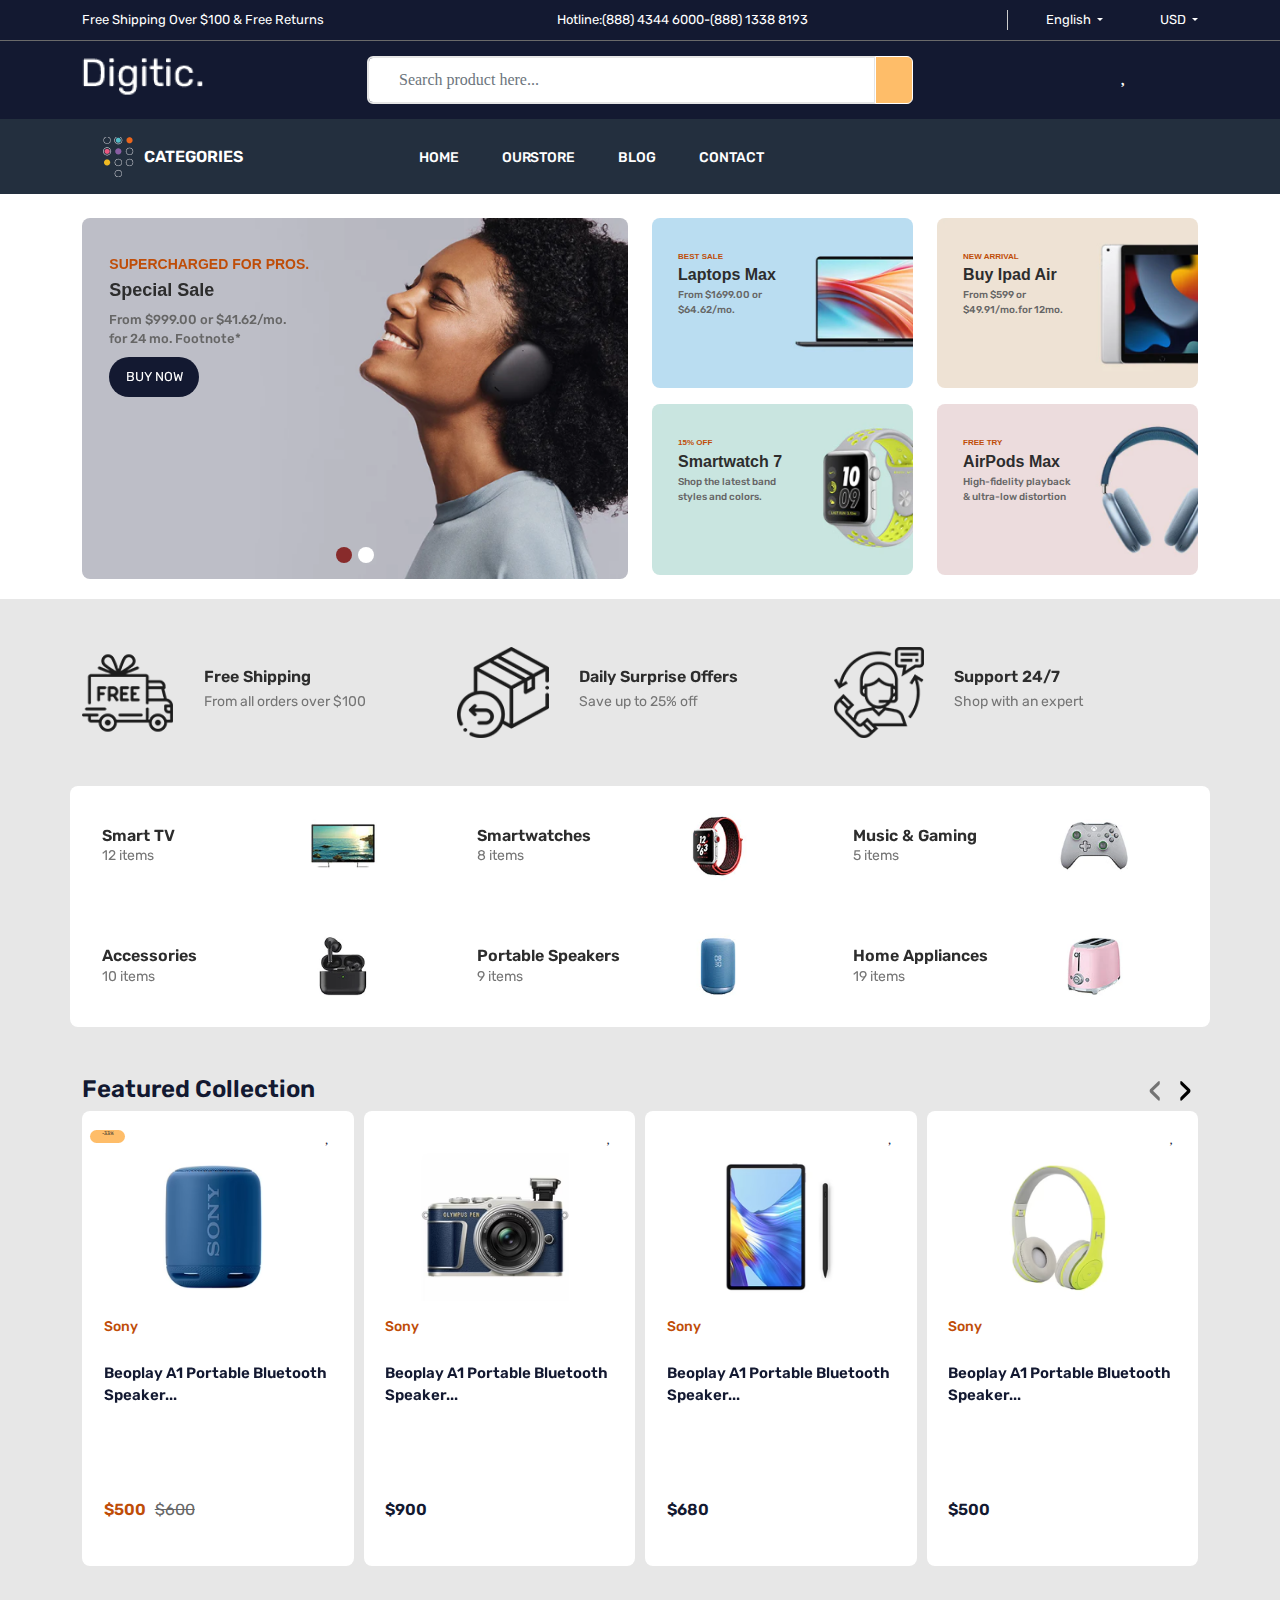
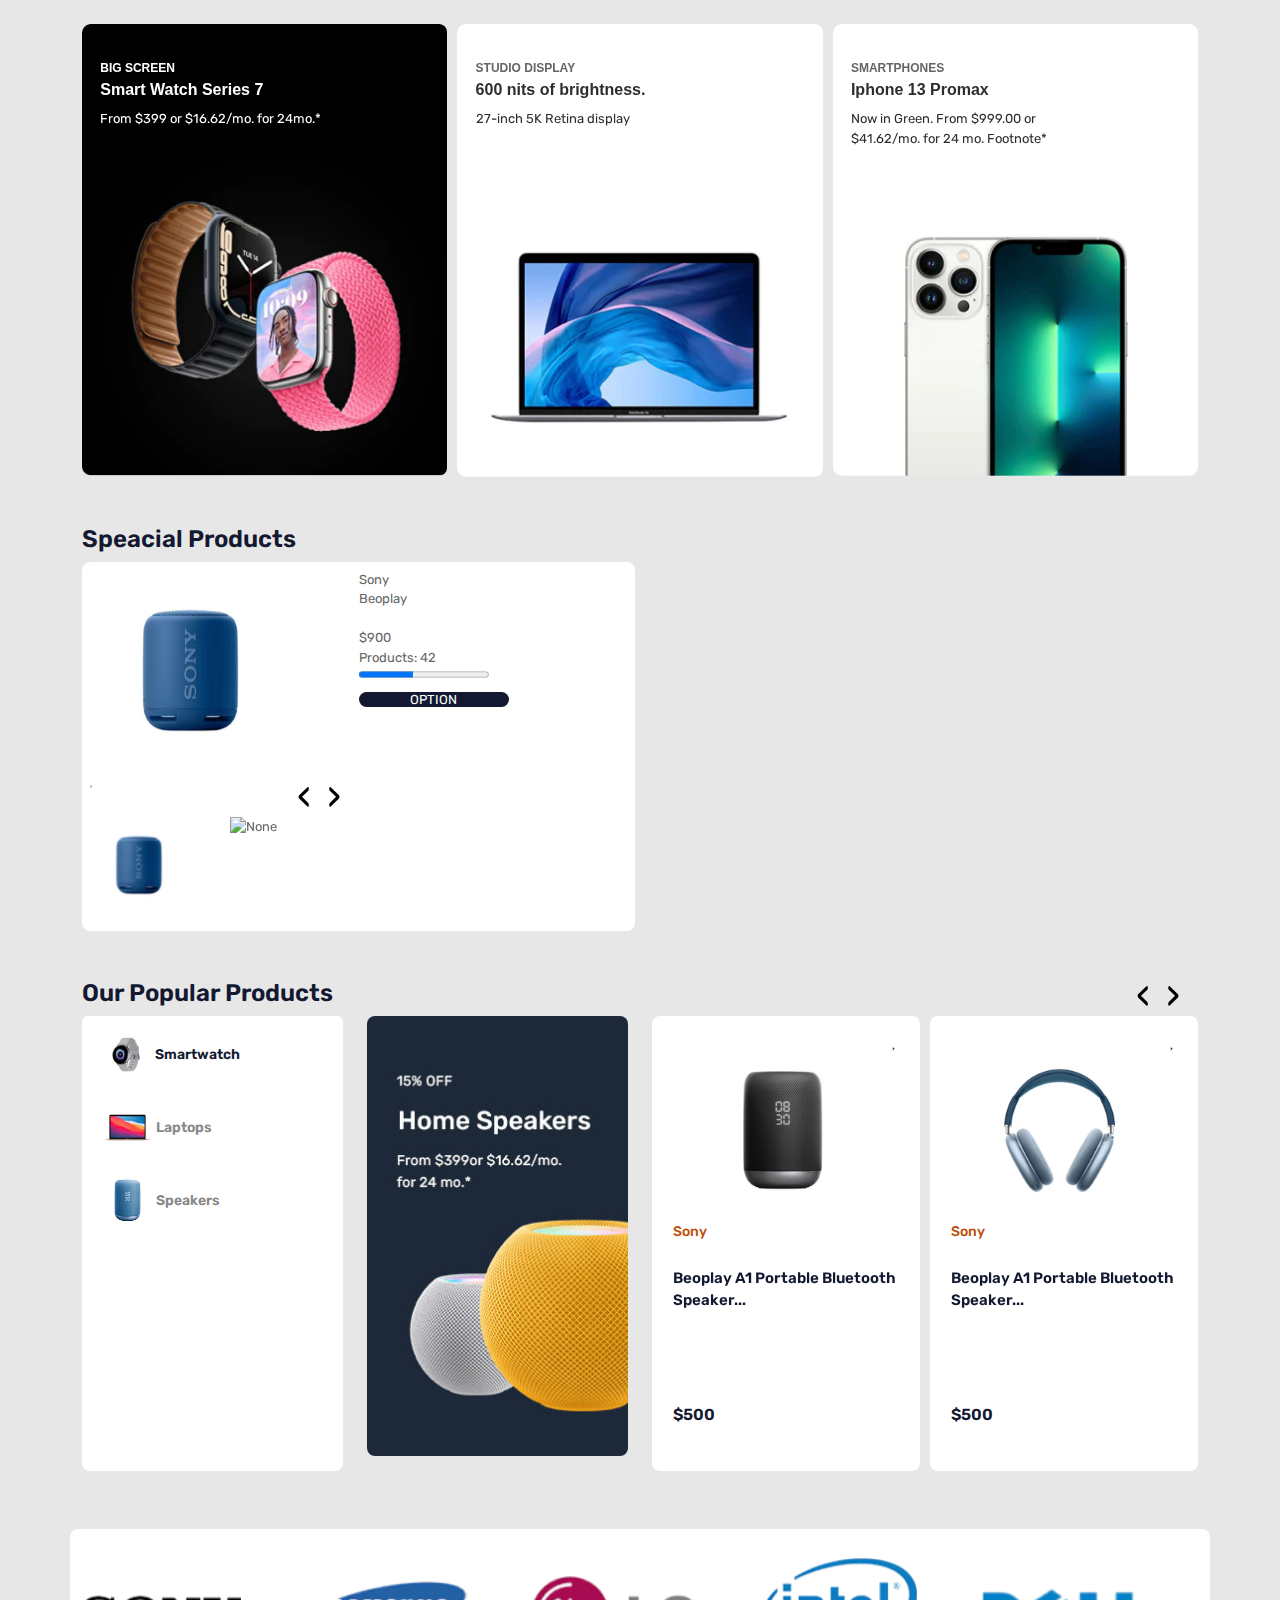
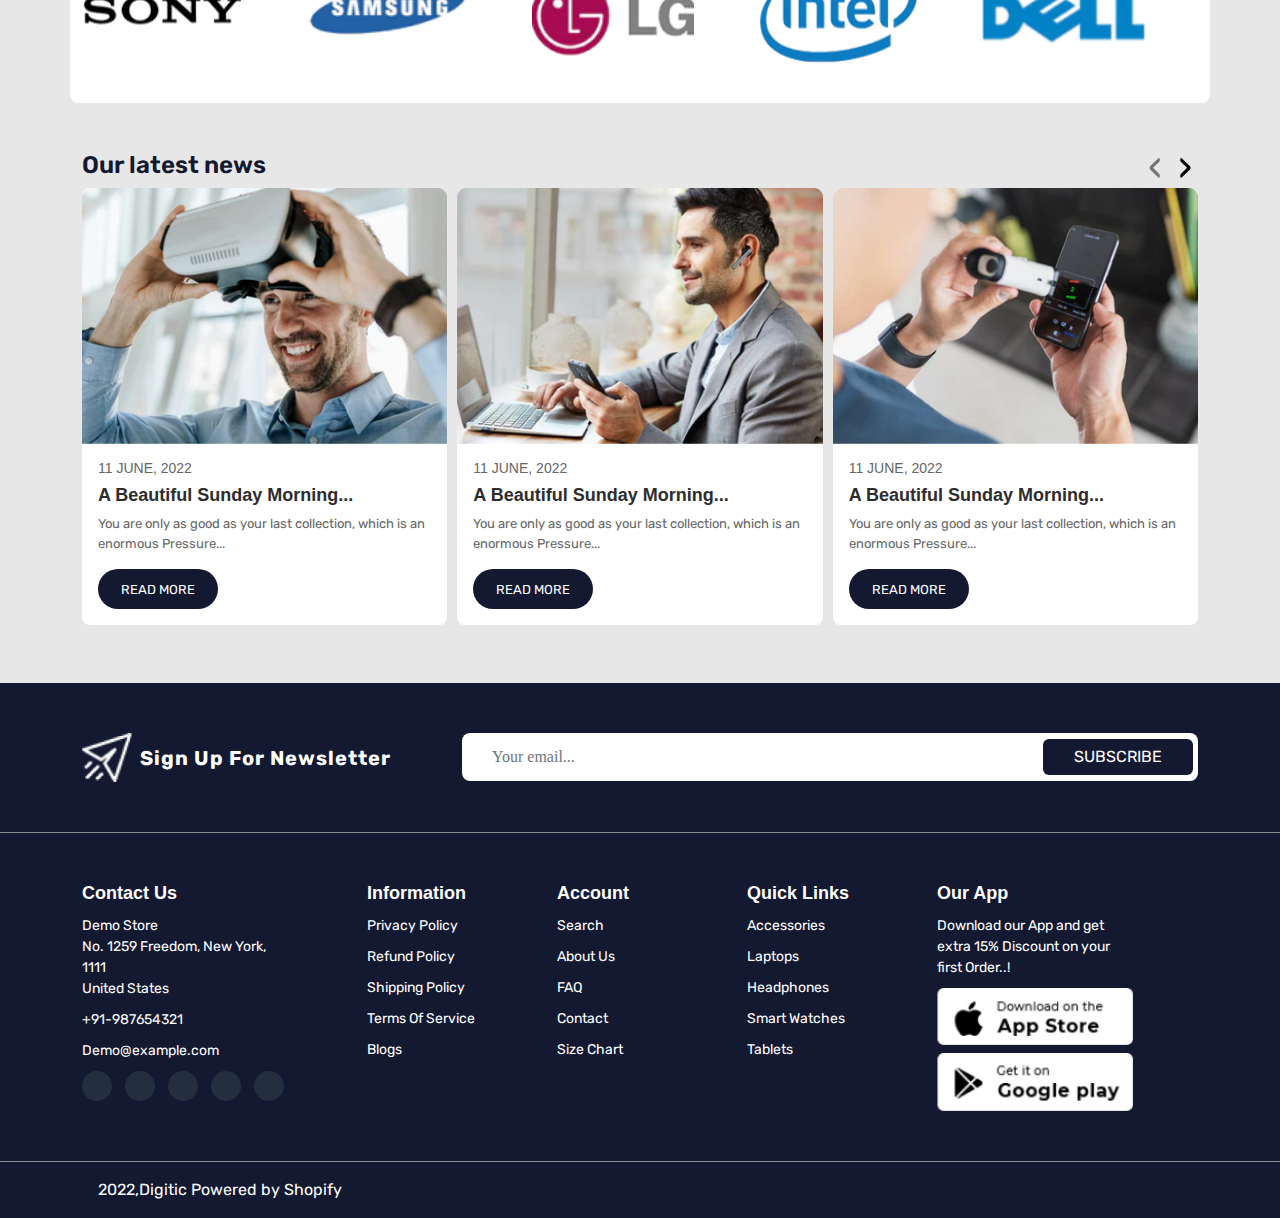
==== index.html @ b7785a8d "special products" ====
<!DOCTYPE html>
<html lang="en">
  <head>
    <meta charset="UTF-8" />
    <meta http-equiv="X-UA-Compatible" content="IE=edge" />
    <meta name="viewport" content="width=device-width, initial-scale=1.0" />
    <link rel="stylesheet" href="./css/bootstrap.min.css" />
    <link rel="stylesheet" href="./css/all.min.css" />
    <link rel="stylesheet" href="./css/style.css" />
    <link rel="stylesheet" href="./css/main.css" />
    <link rel="stylesheet" href="./css/owl.carousel.min.css" />
    <link rel="stylesheet" href="./css/owl.theme.default.min.css" />
    <link rel="stylesheet" type="text/css" href="./slick/slick.css"/>
    <link rel="stylesheet" type="text/css" href="./slick/slick-theme.css"/>
    <link rel="shortcut icon" href="./image/favicon.webp" type="image/x-icon">
    <title>Digitic</title>
  </head>
  <body style="overflow: scroll">
    <header>
      <!-- Top bar -->
      <div class="bg-top">
        <div class="container">
          <div class="row">
            <div class="col-xl-5 col-lg-5 text-top-left">
              Free Shipping Over $100 & Free Returns
            </div>
            <div class="col-xl-5 col-lg-5 col-md-12 col-sm-12 col-12">
              <div class="text-top-right">
                Hotline:(888) 4344 6000-(888) 1338 8193
              </div>
            </div>
        
            <div class="col-xl-1 col-lg-1 text-end">
              <div class="dropdown">
                <p
                  class="dropdown-toggle text-white"
                  type="button"
                  data-bs-toggle="dropdown"
                  aria-expanded="false"
                >
                  <span>English</span>
                </p>
                <ul class="dropdown-menu">
                  <li class="dropdown-item">English</li>
                  <li class="dropdown-item">Russian</li>
                  <li class="dropdown-item">French</li>
                  <li class="dropdown-item">Japanese</li>
                  <li class="dropdown-item">Chinese</li>
                </ul>
              </div>
            </div>
            <div class="col-xl-1 col-lg-1 text-end">
              <div class="dropdown">
                <p
                  class="dropdown-toggle text-white"
                  type="button"
                  data-bs-toggle="dropdown"
                  aria-expanded="false"
                >
                  USD
                </p>
                <ul class="dropdown-menu">
                  <li class="dropdown-item">USD</li>
                  <li class="dropdown-item">Rup</li>
                  <li class="dropdown-item">Euro</li>
                  <li class="dropdown-item">Yen</li>
                  <li class="dropdown-item">CNY</li>
                </ul>
              </div>
            </div>
          </div>
        </div>
      </div>
      <!-- Search and logo -->
      <div class="search-bar">
        <div class="container">
          <div class="row">
            <div class="col-xl-3 col-lg-3 col-6">
              <a href="./index.html">
                <img src="./image/logo.png" alt="None" class="logo" />
              </a>
            </div>
            <div class="col-xl-6 col-lg-6 search-section">
              <div class="input-group">
                <input
                  type="search"
                  id="form1"
                  class="form-control rounded-start"
                  placeholder="Search product here..."
                />
                <button type="button" class="btn btn-search rounded-end">
                  <i class="fas fa-search"></i>
                </button>
              </div>
            </div>
            <div class="col-xl-3 col-lg-3 col-6">
              <div class="search-bar-icon">
                <i class="far fa-heart"></i>
                <i class="far fa-user"></i>
                <i class="fas fa-shopping-cart"> </i>
              </div>
            </div>
          </div>
        </div>
      </div>
      <!-- Navbar -->
      <div class="header-bottom">
        <div class="container">
          <div class="row">
            <div class="col-xl-3 col-lg-3 col-md-3 col-2 text-start">
              <div id="mega-menu">
                <div class="btn-mega">
                  <img
                    src="./image/category.png"
                    alt="None"
                    style="margin-right: 5px"
                  />
                  CATEGORIES <i class="fas fa-angle-down mx-2"></i>
                </div>
                <ul class="menu">
                  <li>
                    <a href="#" title="">
                      <span class="menu-img">
                        <img src="#" alt="" />
                      </span>
                      <span class="menu-title"> Home </span>
                    </a>
                  </li>
                  <li class="category-mobile-tablet">
                    <a href="#" title="">
                      <span class="menu-img">
                        <img src="#" alt="" />
                      </span>
                      <span class="menu-title"> Our store </span>
                    </a>
                  </li>
                  <li class="category-mobile-tablet">
                    <a href="#" title="">
                      <span class="menu-img">
                        <img src="#" alt="" />
                      </span>
                      <span class="menu-title"> Blog </span>
                    </a>
                  </li>
                  <li class="category-mobile-tablet">
                    <a href="#" title="">
                      <span class="menu-img">
                        <img src="#" alt="" />
                      </span>
                      <span class="menu-title"> Contact </span>
                    </a>
                  </li>
                  <li>
                    <a href="#" title="" class="dropdown">
                      <span class="menu-img">
                        <img src="#" alt="" />
                      </span>
                      <span class="menu-title"> Cameras & Videos </span>
                    </a>
                    <div class="drop-menu">
                      <div class="one-third">
                        <div class="cat-title">Laptop And Computer</div>
                        <ul>
                          <li>
                            <a href="#" title=""
                              >Networking & Internet Devices</a
                            >
                          </li>
                          <li>
                            <a href="#" title=""
                              >Laptops, Desktops & Monitors</a
                            >
                          </li>
                          <li>
                            <a href="#" title="">Hard Drives & Memory Cards</a>
                          </li>
                          <li>
                            <a href="#" title="">Printers & Ink</a>
                          </li>
                          <li>
                            <a href="#" title=""
                              >Networking & Internet Devices</a
                            >
                          </li>
                          <li>
                            <a href="#" title="">Computer Accessories</a>
                          </li>
                          <li>
                            <a href="#" title="">Software</a>
                          </li>
                        </ul>
                        <div class="show">
                          <a href="#" title="">Shop All</a>
                        </div>
                      </div>
                      <div class="one-third">
                        <div class="cat-title">Audio & Video</div>
                        <ul>
                          <li>
                            <a href="#" title="">Headphones & Speakers</a>
                          </li>
                          <li>
                            <a href="#" title="">Home Entertainment Systems</a>
                          </li>
                          <li>
                            <a href="#" title="">MP3 & Media Players</a>
                          </li>
                        </ul>
                        <div class="show">
                          <a href="#" title="">Shop All</a>
                        </div>
                      </div>
                      <div class="one-third">
                        <ul class="banner">
                          <li>
                            <div class="banner-text">
                              <div class="banner-title">Headphones</div>
                              <div class="more-link">
                                <a href="#" title=""
                                  >BUY NOW <img src="#" alt=""
                                /></a>
                              </div>
                            </div>
                            <div class="banner-img">
                              <img src="#" alt="" />
                            </div>
                            <div class="clearfix"></div>
                          </li>
                          <li>
                            <div class="banner-text">
                              <div class="banner-title">TV & Audio</div>
                              <div class="more-link">
                                <a href="#" title=""
                                  >BUY NOW <img src="#" alt=""
                                /></a>
                              </div>
                            </div>
                            <div class="banner-img">
                              <img src="#" alt="" />
                            </div>
                            <div class="clearfix"></div>
                          </li>
                          <li>
                            <div class="banner-text">
                              <div class="banner-title">Computers</div>
                              <div class="more-link">
                                <a href="#" title=""
                                  >BUY NOW <img src="#" alt=""
                                /></a>
                              </div>
                            </div>
                            <div class="banner-img">
                              <img src="#" alt="" />
                            </div>
                            <div class="clearfix"></div>
                          </li>
                        </ul>
                      </div>
                    </div>
                  </li>
                  <li>
                    <a href="#" title="" class="dropdown">
                      <span class="menu-img">
                        <img src="#" alt="" />
                      </span>
                      <span class="menu-title">Computers & Laptops </span>
                    </a>
                    <div class="drop-menu">
                      <div class="one-third">
                        <div class="cat-title">Home Devices</div>
                        <ul>
                          <li>
                            <a href="#" title="">Internet Devices</a>
                          </li>
                          <li>
                            <a href="#" title="">Desktops & Monitors</a>
                          </li>
                          <li>
                            <a href="#" title="">Hard Drives & Memory Cards</a>
                          </li>
                          <li>
                            <a href="#" title="">Networking</a>
                          </li>
                          <li>
                            <a href="#" title="">Software</a>
                          </li>
                        </ul>
                        <div class="show">
                          <a href="#" title="">Shop All</a>
                        </div>
                      </div>
                      <div class="one-third">
                        <div class="cat-title">Audio</div>
                        <ul>
                          <li>
                            <a href="#" title="">Home Entertainment Systems</a>
                          </li>
                          <li>
                            <a href="#" title="">MP3 & Media Players</a>
                          </li>
                          <li>
                            <a href="#" title="">Software</a>
                          </li>
                        </ul>
                        <div class="show">
                          <a href="#" title="">Shop All</a>
                        </div>
                      </div>
                      <div class="one-third">
                        <ul class="banner">
                          <li>
                            <div class="banner-text">
                              <div class="banner-title">Headphones</div>
                              <div class="more-link">
                                <a href="#" title=""
                                  >BUY NOW <img src="#" alt=""
                                /></a>
                              </div>
                            </div>
                            <div class="banner-img">
                              <img src="#" alt="" />
                            </div>
                            <div class="clearfix"></div>
                          </li>
                          <li>
                            <div class="banner-text">
                              <div class="banner-title">TV & Audio</div>
                              <div class="more-link">
                                <a href="#" title=""
                                  >BUY NOW <img src="#" alt=""
                                /></a>
                              </div>
                            </div>
                            <div class="banner-img">
                              <img src="#" alt="" />
                            </div>
                            <div class="clearfix"></div>
                          </li>
                          <li>
                            <div class="banner-text">
                              <div class="banner-title">Computers</div>
                              <div class="more-link">
                                <a href="#" title=""
                                  >BUY NOW <img src="#" alt=""
                                /></a>
                              </div>
                            </div>
                            <div class="banner-img">
                              <img src="#" alt="" />
                            </div>
                            <div class="clearfix"></div>
                          </li>
                        </ul>
                      </div>
                    </div>
                  </li>
                  <li>
                    <a href="#" title="" class="dropdown">
                      <span class="menu-img">
                        <img src="#" alt="" />
                      </span>
                      <span class="menu-title"> Home Appliances </span>
                    </a>
                    <div class="drop-menu">
                      <div class="one-third">
                        <div class="cat-title">Games & Toys</div>
                        <ul>
                          <li>
                            <a href="#" title="">Internet Devices</a>
                          </li>
                          <li>
                            <a href="#" title="">Desktops & Monitors</a>
                          </li>
                          <li>
                            <a href="#" title="">Hard Drives & Memory Cards</a>
                          </li>
                          <li>
                            <a href="#" title="">Networking</a>
                          </li>
                          <li>
                            <a href="#" title="">Software</a>
                          </li>
                        </ul>
                        <div class="show">
                          <a href="#" title="">Shop All</a>
                        </div>
                      </div>
                      <div class="one-third">
                        <div class="cat-title">Audio</div>
                        <ul>
                          <li>
                            <a href="#" title="">Home Entertainment Systems</a>
                          </li>
                          <li>
                            <a href="#" title="">MP3 & Media Players</a>
                          </li>
                          <li>
                            <a href="#" title="">Software</a>
                          </li>
                        </ul>
                        <div class="show">
                          <a href="#" title="">Shop All</a>
                        </div>
                      </div>
                      <div class="one-third">
                        <ul class="banner">
                          <li>
                            <div class="banner-text">
                              <div class="banner-title">Headphones</div>
                              <div class="more-link">
                                <a href="#" title=""
                                  >BUY NOW <img src="#" alt=""
                                /></a>
                              </div>
                            </div>
                            <div class="banner-img">
                              <img src="#" alt="" />
                            </div>
                            <div class="clearfix"></div>
                          </li>
                          <li>
                            <div class="banner-text">
                              <div class="banner-title">TV & Audio</div>
                              <div class="more-link">
                                <a href="#" title=""
                                  >BUY NOW <img src="#" alt=""
                                /></a>
                              </div>
                            </div>
                            <div class="banner-img">
                              <img src="#" alt="" />
                            </div>
                            <div class="clearfix"></div>
                          </li>
                          <li>
                            <div class="banner-text">
                              <div class="banner-title">Computers</div>
                              <div class="more-link">
                                <a href="#" title=""
                                  >BUY NOW <img src="#" alt=""
                                /></a>
                              </div>
                            </div>
                            <div class="banner-img">
                              <img src="#" alt="" />
                            </div>
                            <div class="clearfix"></div>
                          </li>
                        </ul>
                      </div>
                    </div>
                  </li>
                  <li>
                    <a href="#" title="">
                      <span class="menu-img">
                        <img src="#" alt="" />
                      </span>
                      <span class="menu-title"> Mobiles and Tablets </span>
                    </a>
                  </li>
                  <li>
                    <a href="#" title="">
                      <span class="menu-img">
                        <img src="#" alt="" />
                      </span>
                      <span class="menu-title"> Smartphones </span>
                    </a>
                  </li>
                  <li>
                    <a href="#" title="">
                      <span class="menu-img">
                        <img src="#" alt="" />
                      </span>
                      <span class="menu-title"> Handbag </span>
                    </a>
                  </li>
                  <li>
                    <a href="#" title="">
                      <span class="menu-img">
                        <img src="#" alt="" />
                      </span>
                      <span class="menu-title"> Portable Speakers </span>
                    </a>
                  </li>
                  <li>
                    <a href="#" title="">
                      <span class="menu-img">
                        <img src="#" alt="" />
                      </span>
                      <span class="menu-title"> Music & Gaming </span>
                    </a>
                  </li>
                </ul>
              </div>
            </div>
            <div class="col-10 search-option justify-content-start">
              <div class="input-group">
                <input
                  type="search"
                  id="form1"
                  class="form-control rounded-start"
                  placeholder="Search product here..."
                />
                <button type="button" class="btn btn-search rounded-end">
                  <i class="fas fa-search"></i>
                </button>
              </div>
            </div>
            <div class="col-xl-9 col-lg-9 col-md-9 col-10 nav-menu">
              <div class="nav-wrap">
                <div id="mainnav" class="mainnav">
                  <ul class="menu">
                    <li class="column-1">
                      <a href="#" title="">HOME</a>
                    </li>
                    <li class="column-1">
                      <a href="#" title="">OUR STORE</a>
                    </li>
                    <li class="column-1">
                      <a href="#" title="">BLOG</a>
                    </li>
                    <li class="column-1">
                      <a href="#" title="">CONTACT</a>
                    </li>
                  </ul>
                </div>
              </div>
              <!-- //mobile menu button -->
              <div class="btn-menu">
                <span></span>
              </div>
            </div>
          </div>
        </div>
      </div>
    </header>

    <main>
      <!-- Banner -->
      <div class="container mt-4 mb-1">
        <div class="row">
          <div class="col-xl-6 col-lg-6 col-md-12 col-sm-12 col-12 mb-3">
            <div class="carousel slide" id="banner" data-bs-ride="carousel">
              <div class="carousel-indicators">
                <button data-bs-slide-to="0" data-bs-target="#banner" class="active"></button>
                <button data-bs-slide-to="1" data-bs-target="#banner"></button>
              </div>
              <div class="carousel-inner">
                <div class="carousel-item active" data-bs-interval="5000">
                  <img
                    src="./image/banner1.png"
                    alt="None"
                    class="rounded-3 w-100"
                  />
                  <div class="carousel-caption">
                    <h6>SUPERCHARGED FOR PROS.</h6>
                    <h4 class="mt-2">Special Sale</h4>
                    <p class="mt-2">
                      From $999.00 or $41.62/mo.<br />for 24 mo. Footnote*
                    </p>
                    <div class="mt-2">
                      <button class="btn-buy-now">BUY NOW</button>
                    </div>
                  </div>
                </div>
                <div class="carousel-item" data-bs-interval="5000">
                  <img
                    src="./image/banner2.png"
                    alt="None"
                    class="rounded-3 w-100"
                  />
                  <div class="carousel-caption">
                    <h6>SUPERCHARGED FOR PROS.</h6>
                    <h4 class="mt-2">iPadS13+Pro.</h4>
                    <p class="mt-2">
                      From $999.00 or $41.62/mo.<br />for 24 mo. Footnote*
                    </p>
                    <div class="mt-2">
                      <button class="btn-buy-now">BUY NOW</button>
                    </div>
                  </div>
                </div>
              </div>
            </div>
          </div>

          <div class="col-xl-6 col-lg-6">
            <div class="row">
              <div class="col-xl-6 col-lg-6 col-md-6 col-sm-6 col-6">
                <div class="x-banner">
                  <img
                    src="./image/catbanner-01.png"
                    alt="None"
                    class="rounded-3 w-100"
                  />
                  <div class="x-banner-caption">
                    <h6>BEST SALE</h6>
                    <h4 class="mt-1">Laptops Max</h4>
                    <p class="mt-1">From $1699.00 or<br />$64.62/mo.</p>
                  </div>
                </div>
              </div>
              <div class="col-xl-6 col-lg-6 col-md-6 col-sm-6 col-6">
                <div class="x-banner">
                  <img
                    src="./image/catbanner-03.png"
                    alt="None"
                    class="rounded-3 w-100"
                  />
                  <div class="x-banner-caption">
                    <h6>NEW ARRIVAL</h6>
                    <h4 class="mt-1">Buy Ipad Air</h4>
                    <p class="mt-1">From $599 or<br />$49.91/mo.for 12mo.</p>
                  </div>
                </div>
              </div>
            </div>
            <div class="row mt-3">
              <div class="col-xl-6 col-lg-6 col-md-6 col-sm-6 col-6">
                <div class="x-banner">
                  <img
                    src="./image/catbanner-02.png"
                    alt="None"
                    class="rounded-3 w-100"
                  />
                  <div class="x-banner-caption">
                    <h6>15% OFF</h6>
                    <h4 class="mt-1">Smartwatch 7</h4>
                    <p class="mt-1">
                      Shop the latest band<br />styles and colors.
                    </p>
                  </div>
                </div>
              </div>
              <div class="col-xl-6 col-lg-6 col-md-6 col-sm-6 col-6">
                <div class="x-banner">
                  <img
                    src="./image/catbanner-04.png"
                    alt="None"
                    class="rounded-3 w-100"
                  />
                  <div class="x-banner-caption">
                    <h6>FREE TRY</h6>
                    <h4 class="mt-1">AirPods Max</h4>
                    <p class="mt-1">
                      High-fidelity playback <br />& ultra-low distortion
                    </p>
                  </div>
                </div>
              </div>
            </div>
          </div>
        </div>
      </div>

      <div style="background-color:#e7e7e7;" class="py-5">
        <!-- Offer service -->
        <div class="container mb-5">
          <div class="row">
              <div class="owl-one owl-carousel owl-theme">
                <div class="item d-flex justify-content-evenly service-item">
                  <div class="col-lg-4 col-md-4 col-sm-4 col-4">
                    <img src="./image/Free-Shipping_small 1.png" alt="None" class="w-75"/>
                  </div>
                  <div class="col-lg-8 col-md-8 col-sm-8 col-8 service-content">
                    <h3>Free shipping</h3>
                    <p>From all orders over $100</p>
                  </div>
                </div>
                <div class="item d-flex justify-content-evenly service-item">
                  <div class="col-lg-4 col-md-4 col-sm-4 col-4">
                    <img src="./image/Easy-Return_small 1.png" alt="None" class="w-75"/>
                  </div>
                  <div class="col-lg-8 col-md-8 col-sm-8 col-8 service-content">
                    <h3>Daily Surprise Offers</h3>
                    <p>Save up to 25% off</p>
                  </div>
                </div>
                <div class="item d-flex justify-content-evenly service-item">
                  <div class="col-lg-4 col-md-4 col-sm-4 col-4">
                    <img src="./image/Customer-Support_small 1.png" alt="None" class="w-75"/>
                  </div>
                  <div class="col-lg-8 col-md-8 col-sm-8 col-8 service-content">
                    <h3>Support 24/7</h3>
                    <p>Shop with an expert</p>
                  </div>
                </div>
                <div class="item d-flex justify-content-evenly service-item">
                  <div class="col-lg-4 col-md-4 col-sm-4 col-4">
                    <img src="./image/Free-Shipping_small 1.png" alt="None" class="w-75"/>
                  </div>
                  <div class="col-lg-8 col-md-8 col-sm-8 col-8 service-content">
                    <h3>Affordable Prices</h3>
                    <p>Get Factory direct price</p>
                  </div>
                </div>
                <div class="item d-flex justify-content-evenly service-item">
                  <div class="col-lg-4 col-md-4 col-sm-4 col-4">
                    <img src="./image/Easy-Return_small 1.png" alt="None" class="w-75"/>
                  </div>
                  <div class="col-lg-8 col-md-8 col-sm-8 col-8 service-content">
                    <h3>Secure Payments</h3>
                    <p>100% protected payments</p>
                  </div>
                </div>
              </div>
          </div>
        </div>

        <!-- Categories -->
        <div class="container bg-white rounded-3 mb-5">
          <div class="row">
            <div class="owl-two owl-carousel owl-theme">
              <div class="category">
                <div class="col-xl-10 col-lg-10 col-md-10 col-sm-10">
                  <div class="d-flex justify-content-evenly align-content-center align-items-center categories-outline">
                    <div class="col-xl-8 col-lg-8 col-md-8 col-sm-8 col-8 categories-content">
                      <h3>Smart TV</h3>
                      <p>12 items</p>
                    </div>
                    <div class="col-xl-4 col-lg-4 col-md-4 col-sm-4 col-4 categories-img">
                      <img src="./image/tv.png" alt="None" class="w-75"/>
                    </div>
                  </div>

                  <div class="d-flex justify-content-evenly align-content-center align-items-center categories-outline">
                    <div class="col-xl-8 col-lg-8 col-md-8 col-sm-8 col-8 categories-content">
                      <h3>Accessories</h3>
                      <p>10 items</p>
                    </div>
                    <div class="col-xl-4 col-lg-4 col-md-4 col-sm-4 col-4 categories-img">
                      <img src="./image/earphone.png" alt="None" class="w-75"/>
                    </div>
                  </div>
                </div>
              </div>

              <div class="category">
                <div class="col-xl-10 col-lg-10 col-md-10 col-sm-10">
                  <div class="d-flex justify-content-evenly align-content-center align-items-center categories-outline">
                    <div class="col-xl-8 col-lg-8 col-md-8 col-sm-8 col-8 categories-content">
                      <h3>Smartwatches</h3>
                      <p>8 items</p>
                    </div>
                    <div class="col-xl-4 col-lg-4 col-md-4 col-sm-4 col-4 categories-img">
                      <img src="./image/watch.png" alt="None" class="w-75"/>
                    </div>
                  </div>

                  <div class="d-flex justify-content-evenly align-content-center align-items-center categories-outline">
                    <div class="col-xl-8 col-lg-8 col-md-8 col-sm-8 col-8 categories-content">
                      <h3>Portable Speakers</h3>
                      <p>9 items</p>
                    </div>
                    <div class="col-xl-4 col-lg-4 col-md-4 col-sm-4 col-4 categories-img">
                      <img src="./image/speaker.png" alt="None" class="w-75"/>
                    </div>
                  </div>
                </div>
              </div>

              <div class="category">
                <div class="col-xl-10 col-lg-10 col-md-10 col-sm-10">
                  <div class="d-flex justify-content-evenly align-content-center align-items-center categories-outline">
                    <div class="col-xl-8 col-lg-8 col-md-8 col-sm-8 col-8 categories-content">
                      <h3>Music & Gaming</h3>
                      <p>5 items</p>
                    </div>
                    <div class="col-xl-4 col-lg-4 col-md-4 col-sm-4 col-4 categories-img">
                      <img src="./image/game.png" alt="None" class="w-75"/>
                    </div>
                  </div>

                  <div class="d-flex justify-content-evenly align-content-center align-items-center categories-outline">
                    <div class="col-xl-8 col-lg-8 col-md-8 col-sm-8 col-8 categories-content">
                      <h3>Home Appliances</h3>
                      <p>19 items</p>
                    </div>
                    <div class="col-xl-4 col-lg-4 col-md-4 col-sm-4 col-4 categories-img">
                      <img src="./image/toaster.png" alt="None" class="w-75"/>
                    </div>
                  </div>
                </div>
              </div>

              <div class="category">
                <div class="col-xl-10 col-lg-10 col-md-10 col-sm-10">
                  <div class="d-flex justify-content-evenly align-content-center align-items-center categories-outline">
                    <div class="col-xl-8 col-lg-8 col-md-8 col-sm-8 col-8 categories-content">
                      <h3>Laptops</h3>
                      <p>17 items</p>
                    </div>
                    <div class="col-xl-4 col-lg-4 col-md-4 col-sm-4 col-4 categories-img">
                      <img src="./image/macbook.png" alt="None" class="w-75"/>
                    </div>
                  </div>

                  <div class="d-flex justify-content-evenly align-content-center align-items-center categories-outline">
                    <div class="col-xl-8 col-lg-8 col-md-8 col-sm-8 col-8 categories-content">
                      <h3>Mobiles & Tablets</h3>
                      <p>29 items</p>
                    </div>
                    <div class="col-xl-4 col-lg-4 col-md-4 col-sm-4 col-4 categories-img">
                      <img src="./image/watch.png" alt="None" class="w-75"/>
                    </div>
                  </div>
                </div>
              </div>

              <div class="category">
                <div class="col-xl-10 col-lg-10 col-md-10 col-sm-10">
                  <div class="d-flex justify-content-evenly align-content-center align-items-center categories-outline">
                    <div class="col-xl-8 col-lg-8 col-md-8 col-sm-8 col-8 categories-content">
                      <h3>Cameras & Videos</h3>
                      <p>10 items</p>
                    </div>
                    <div class="col-xl-4 col-lg-4 col-md-4 col-sm-4 col-4 categories-img">
                      <img src="./image/speaker.png" alt="None" class="w-75"/>
                    </div>
                  </div>

                  <div class="d-flex justify-content-evenly align-content-center align-items-center categories-outline">
                    <div class="col-xl-8 col-lg-8 col-md-8 col-sm-8 col-8 categories-content">
                      <h3>Headphones</h3>
                      <p>15 items</p>
                    </div>
                    <div class="col-xl-4 col-lg-4 col-md-4 col-sm-4 col-4 categories-img">
                      <img src="./image/sony-headphone.png" alt="None" class="w-75"/>
                    </div>
                  </div>
                </div>
              </div>
            </div>
          </div>
        </div>

        <!-- Feature collection -->
        <div class="container mb-5">
          <h2 class="mb-2 feat-collect">Featured Collection</h2>
          <div class="row">
            <div class="owl-three owl-carousel owl-theme">
              <div class="collection bg-white rounded-3">
                <div class="img-collection">
                  <img src="./image/sony-blue.avif" alt="None" class="w-75 img-1">
                  <img src="./image/sony-white.avif" alt="None" class="w-75 img-2">
                </div>
                <div class="favourite rounded-circle">
                  <i class="far fa-heart"></i>
                </div>
                <div class="discount">
                  <p>-33%</p>
                </div>
                <p class="brand">Sony</p>
                <p class="device-name">Beoplay A1 Portable Bluetooth Speaker...</p>
                <div class="stars">
                  <i class="fas fa-star"></i>
                  <i class="fas fa-star"></i>
                  <i class="fas fa-star"></i>
                  <i class="fas fa-star"></i>
                  <i class="far fa-star"></i>
                </div>
                <div class="price">
                  <p class="new-price">
                    $500 
                    <span class="old-price">$600</span>
                  </p>
                </div>
                <div class="icon-hover d-flex flex-column">
                  <i class="fas fa-random"></i>
                  <i class="far fa-eye"></i>
                  <i class="fas fa-shopping-bag"></i>
                </div>
              </div>

              <div class="collection bg-white rounded-3">
                <div class="img-collection">
                  <img src="./image/cam1.avif" alt="None" class="w-75 img-1">
                  <img src="./image/cam2.avif" alt="None" class="w-75 img-2">
                </div>
                <div class="favourite">
                  <i class="far fa-heart"></i>
                </div>
                <p class="brand">Sony</p>
                <p class="device-name">Beoplay A1 Portable Bluetooth Speaker...</p>
                <div class="stars">
                  <i class="fas fa-star"></i>
                  <i class="fas fa-star"></i>
                  <i class="fas fa-star"></i>
                  <i class="far fa-star"></i>
                  <i class="far fa-star"></i>
                </div>
                <div class="price">
                  <p>
                    $900 
                  </p>
                </div>
                <div class="icon-hover d-flex flex-column">
                  <i class="fas fa-random"></i>
                  <i class="far fa-eye"></i>
                  <i class="fas fa-shopping-bag"></i>
                </div>
              </div>

              <div class="collection bg-white rounded-3">
                <div class="img-collection">
                  <img src="./image/tab1.avif" alt="None" class="w-75 img-1">
                  <img src="./image/tab2.avif" alt="None" class="w-75 img-2">
                </div>
                <div class="favourite">
                  <i class="far fa-heart"></i>
                </div>
                <p class="brand">Sony</p>
                <p class="device-name">Beoplay A1 Portable Bluetooth Speaker...</p>
                <div class="stars">
                  <i class="fas fa-star"></i>
                  <i class="fas fa-star"></i>
                  <i class="fas fa-star"></i>
                  <i class="fas fa-star"></i>
                  <i class="far fa-star"></i>
                </div>
                <div class="price">
                  <p>
                    $680
                  </p>
                </div>
                <div class="icon-hover d-flex flex-column">
                  <i class="fas fa-random"></i>
                  <i class="far fa-eye"></i>
                  <i class="fas fa-shopping-bag"></i>
                </div>
              </div>

              <div class="collection bg-white rounded-3">
                <div class="img-collection">
                  <img src="./image/head1.avif" alt="None" class="w-75 img-1">
                  <img src="./image/head2.avif" alt="None" class="w-75 img-2">
                </div>
                <div class="favourite">
                  <i class="far fa-heart"></i>
                </div>
                <p class="brand">Sony</p>
                <p class="device-name">Beoplay A1 Portable Bluetooth Speaker...</p>
                <div class="stars">
                  <i class="fas fa-star"></i>
                  <i class="fas fa-star"></i>
                  <i class="fas fa-star"></i>
                  <i class="fas fa-star"></i>
                  <i class="fas fa-star"></i>
                </div>
                <div class="price">
                  <p>
                    $500 
                  </p>
                </div>
                <div class="icon-hover d-flex flex-column">
                  <i class="fas fa-random"></i>
                  <i class="far fa-eye"></i>
                  <i class="fas fa-shopping-bag"></i>
                </div>
              </div>

              <div class="collection bg-white rounded-3">
                <div class="img-collection">
                  <img src="./image/watch1.avif" alt="None" class="w-75 img-1">
                  <img src="./image/watch2.avif" alt="None" class="w-75 img-2">
                </div>
                <div class="favourite">
                  <i class="far fa-heart"></i>
                </div>
                <p class="brand">Sony</p>
                <p class="device-name">Beoplay A1 Portable Bluetooth Speaker...</p>
                <div class="stars">
                  <i class="fas fa-star"></i>
                  <i class="fas fa-star"></i>
                  <i class="fas fa-star"></i>
                  <i class="fas fa-star"></i>
                  <i class="far fa-star"></i>
                </div>
                <div class="price">
                  <p>
                    $400 
                  </p>
                </div>
                <div class="icon-hover d-flex flex-column">
                  <i class="fas fa-random"></i>
                  <i class="far fa-eye"></i>
                  <i class="fas fa-shopping-bag"></i>
                </div>
              </div>

              <div class="collection bg-white rounded-3">
                <div class="img-collection">
                  <img src="./image/air1.avif" alt="None" class="w-75 img-1">
                  <img src="./image/air2.avif" alt="None" class="w-75 img-2">
                </div>
                <div class="favourite">
                  <i class="far fa-heart"></i>
                </div>
                <p class="brand">Sony</p>
                <p class="device-name">Beoplay A1 Portable Bluetooth Speaker...</p>
                <div class="stars">
                  <i class="fas fa-star"></i>
                  <i class="fas fa-star"></i>
                  <i class="fas fa-star"></i>
                  <i class="fas fa-star"></i>
                  <i class="far fa-star"></i>
                </div>
                <div class="price">
                  <p>
                    $500 
                  </p>
                </div>
                <div class="icon-hover d-flex flex-column">
                  <i class="fas fa-random"></i>
                  <i class="far fa-eye"></i>
                  <i class="fas fa-shopping-bag"></i>
                </div>
              </div>

              <div class="collection bg-white rounded-3">
                <div class="img-collection">
                  <img src="./image/speak1.avif" alt="None" class="w-75 img-1">
                  <img src="./image/speak2.avif" alt="None" class="w-75 img-2">
                </div>
                <div class="favourite">
                  <i class="far fa-heart"></i>
                </div>
                <p class="brand">Sony</p>
                <p class="device-name">Beoplay A1 Portable Bluetooth Speaker...</p>
                <div class="stars">
                  <i class="fas fa-star"></i>
                  <i class="fas fa-star"></i>
                  <i class="fas fa-star"></i>
                  <i class="fas fa-star"></i>
                  <i class="far fa-star"></i>
                </div>
                <div class="price">
                  <p>
                    $500
                  </p>
                </div>
                <div class="icon-hover d-flex flex-column">
                  <i class="fas fa-random"></i>
                  <i class="far fa-eye"></i>
                  <i class="fas fa-shopping-bag"></i>
                </div>
              </div>
            </div>
          </div>
        </div>

        <!-- Second banner -->
        <div class="container mb-5">
          <div class="row">
            <div class="owl-four owl-carousel owl-theme">
              <div class="img-sec-banner">
                <img src="./image/subbanner-01.png" alt="None" class="w-100 rounded-3">
                <div class="sec-banner-caption-1">
                  <h6>BIG SCREEN</h6>
                  <h3>Smart Watch Series 7</h3>
                  <p>From $399 or $16.62/mo. for 24mo.*</p>
                </div>
              </div>

              <div class="img-sec-banner">
                <img src="./image/subbanner-02.png" alt="None" class="w-100 rounded-3">
                <div class="sec-banner-caption">
                  <h6>STUDIO DISPLAY</h6>
                  <h3>600 nits of brightness.</h3>
                  <p>27-inch 5K Retina display</p>
                </div>
              </div>

              <div class="img-sec-banner">
                <img src="./image/subbanner-03.png" alt="None" class="w-100 rounded-3">
                <div class="sec-banner-caption">
                  <h6>SMARTPHONES</h6>
                  <h3>Iphone 13 Promax</h3>
                  <p>Now in Green. From $999.00 or <br>$41.62/mo. for 24 mo. Footnote*</p>
                </div>
              </div>

              <div class="img-sec-banner">
                <img src="./image/subbanner-04.png" alt="None" class="w-100 rounded-3">
                <div class="sec-banner-caption">
                  <h6>HOME SPEAKER</h6>
                  <h3>Room-filling sound</h3>
                  <p>From $699 or $116.58/mo. for 12 mo.* </p>
                </div>
              </div>
            </div>
          </div>
        </div>

        <!-- Special Products -->
        <div class="container">
          <h2 class="mb-2 feat-collect">Speacial Products</h2>
          <div class="row">
            <div class="owl-ten owl-carousel owl-theme">
              <div class="special-products">
                <div class="bg-white rounded-3 mb-5 p-2 d-flex">
                  <div class="col-xl-6 col-lg-6 col-md-6 col-sm-6 col-6">
                    <div class="owl-carousel" id="sync1">
                      <div class="item">
                        <img src="./image/sony-blue.avif" alt="None" class="w-75">
                      </div>
                      <div class="item">
                        <img src="./image/sony-white.avif" alt="None" class="w-75">
                      </div>
                      <div class="item">
                        <img src="./image/sony_black-main.avif" alt="None" class="w-75">
                      </div>
                    </div>
                    <div class="sp-favourite rounded-circle">
                      <i class="far fa-heart"></i>
                    </div>
                    <div class="sp-icon-hover d-flex flex-column">
                      <i class="fas fa-random"></i>
                      <i class="far fa-eye"></i>
                    </div>
                    <div class="owl-carousel" id="sync2">
                      <div class="item">
                        <img src="./image/sony-speaker-blue.png" alt="None" class="w-75">
                      </div>
                      <div class="item">
                        <img src="./image/sw.webp" alt="None" class="w-75">
                      </div>
                      <div class="item">
                        <img src="./image/sony-speaker-black.png" alt="None" class="w-75">
                      </div>
                    </div>
                  </div>

                  <div class="col-xl-6 col-lg-6 col-md-6 col-sm-6 col-6">
                    <p class="sp-brand">Sony</p>
                    <p class="sp-device-name">Beoplay</p>
                    <div class="sp-stars">
                      <i class="fas fa-star"></i>
                      <i class="fas fa-star"></i>
                      <i class="fas fa-star"></i>
                      <i class="fas fa-star"></i>
                      <i class="far fa-star"></i>
                    </div>
                    <div class="sp-price">
                      <p>
                        $900 
                      </p>
                    </div>
                    <div class="timer">
                      <ul class="d-flex">
                        <li>
                          <div class="days"></div>
                        </li>
                        <li>
                          <div class="hours"></div>
                        </li>
                        <li>
                          <div class="minutes"></div>
                        </li>
                        <li>
                          <div class="seconds"></div>
                        </li>
                      </ul>
                    </div>
                    <p>Products: 42</p>
                    <progress id="numOfProduct" value="42" max="100"></progress>
                    <button class="btn-sub-foot rounded-pill">OPTION</button>
                  </div>
                </div>

              </div>
            </div>
          </div>
        </div>

        <!-- Our Popular Products -->
        <div class="container mb-5">
          <h2 class="mb-2 feat-collect">Our Popular Products</h2>
          <div class="row">
            <div class="col-xl-3 col-lg-3">
              <div class="pop-pr nav nav-tabs flex-xl-column flex-lg-column text-center rounded-3 border-0 pb-xl-5 pb-lg-5" id="v-tabs-tab" role="tablist">
                <a class="nav-link active text-start d-flex align-items-center p-xl-3" id="v-tabs-home-tab" data-bs-toggle="tab" href="#v-tabs-home" role="tab" aria-controls="v-tabs-home" aria-selected="true">
                  <img src="./image/smart-watch.png" alt="None" class="w-25">
                  <p class="popular-para">Smartwatch</p> 
                </a>
                <a class="nav-link text-start d-flex align-items-center p-xl-3" id="v-tabs-messages-tab" data-bs-toggle="tab" href="#v-tabs-messages" role="tab" aria-controls="v-tabs-messages" aria-selected="false">
                  <img src="./image/macbook.png" alt="None" class="w-25">
                  <p class="popular-para">Laptops</p> 
                </a>
                <a class="nav-link text-start d-flex align-items-center p-xl-3" id="v-tabs-profile-tab" data-bs-toggle="tab" href="#v-tabs-profile" role="tab" aria-controls="v-tabs-profile" aria-selected="false">
                  <img src="./image/speaker.png" alt="None" class="w-25">
                  <p class="popular-para">Speakers</p> 
                </a>
              </div>
            </div>

            <div class="col-xl-9 col-lg-9 col-md-12 col-sm-12 col-12">
              <div class="tab-content" id="v-tabs-tabContent">
                <div class="tab-pane fade show active" id="v-tabs-home" role="tabpanel" aria-labelledby="v-tabs-home-tab">
                  <div class="row d-sm-flex">
                    <div class="col-xl-4 col-lg-4 col-md-4 col-sm-6 col-6">
                      <img src="./image/cat-product-banner.jpg" alt="None" class="img-popular rounded-3">
                    </div>
                    <div class="col-xl-8 col-lg-8 col-md-8 col-sm-6 col-6">
                      <div class="owl-nine owl-carousel owl-theme">
                        <div class="collection bg-white rounded-3">
                          <div class="img-collection">
                            <img src="./image/speak1.avif" alt="None" class="w-75 img-1">
                            <img src="./image/speak2.avif" alt="None" class="w-75 img-2">
                          </div>
                          <div class="favourite">
                            <i class="far fa-heart"></i>
                          </div>
                          <p class="brand">Sony</p>
                          <p class="device-name">Beoplay A1 Portable Bluetooth Speaker...</p>
                          <div class="stars">
                            <i class="fas fa-star"></i>
                            <i class="fas fa-star"></i>
                            <i class="fas fa-star"></i>
                            <i class="fas fa-star"></i>
                            <i class="far fa-star"></i>
                          </div>
                          <div class="price">
                            <p>
                              $500
                            </p>
                          </div>
                          <div class="icon-hover d-flex flex-column">
                            <i class="fas fa-random"></i>
                            <i class="far fa-eye"></i>
                            <i class="fas fa-shopping-bag"></i>
                          </div>
                        </div>
  
                        <div class="collection bg-white rounded-3">
                          <div class="img-collection">
                            <img src="./image/air1.avif" alt="None" class="w-75 img-1">
                            <img src="./image/air2.avif" alt="None" class="w-75 img-2">
                          </div>
                          <div class="favourite">
                            <i class="far fa-heart"></i>
                          </div>
                          <p class="brand">Sony</p>
                          <p class="device-name">Beoplay A1 Portable Bluetooth Speaker...</p>
                          <div class="stars">
                            <i class="fas fa-star"></i>
                            <i class="fas fa-star"></i>
                            <i class="fas fa-star"></i>
                            <i class="fas fa-star"></i>
                            <i class="far fa-star"></i>
                          </div>
                          <div class="price">
                            <p>
                              $500
                            </p>
                          </div>
                          <div class="icon-hover d-flex flex-column">
                            <i class="fas fa-random"></i>
                            <i class="far fa-eye"></i>
                            <i class="fas fa-shopping-bag"></i>
                          </div>
                        </div>
  
                        <div class="collection bg-white rounded-3">
                          <div class="img-collection">
                            <img src="./image/tab1.avif" alt="None" class="w-75 img-1">
                            <img src="./image/tab2.avif" alt="None" class="w-75 img-2">
                          </div>
                          <div class="favourite">
                            <i class="far fa-heart"></i>
                          </div>
                          <p class="brand">Sony</p>
                          <p class="device-name">Beoplay A1 Portable Bluetooth Speaker...</p>
                          <div class="stars">
                            <i class="fas fa-star"></i>
                            <i class="fas fa-star"></i>
                            <i class="fas fa-star"></i>
                            <i class="fas fa-star"></i>
                            <i class="far fa-star"></i>
                          </div>
                          <div class="price">
                            <p>
                              $500
                            </p>
                          </div>
                          <div class="icon-hover d-flex flex-column">
                            <i class="fas fa-random"></i>
                            <i class="far fa-eye"></i>
                            <i class="fas fa-shopping-bag"></i>
                          </div>
                        </div>
  
                        <div class="collection bg-white rounded-3">
                          <div class="img-collection">
                            <img src="./image/cam1.avif" alt="None" class="w-75 img-1">
                            <img src="./image/cam2.avif" alt="None" class="w-75 img-2">
                          </div>
                          <div class="favourite">
                            <i class="far fa-heart"></i>
                          </div>
                          <p class="brand">Sony</p>
                          <p class="device-name">Beoplay A1 Portable Bluetooth Speaker...</p>
                          <div class="stars">
                            <i class="fas fa-star"></i>
                            <i class="fas fa-star"></i>
                            <i class="fas fa-star"></i>
                            <i class="fas fa-star"></i>
                            <i class="far fa-star"></i>
                          </div>
                          <div class="price">
                            <p>
                              $500 
                            </p>
                          </div>
                          <div class="icon-hover d-flex flex-column">
                            <i class="fas fa-random"></i>
                            <i class="far fa-eye"></i>
                            <i class="fas fa-shopping-bag"></i>
                          </div>
                        </div>
                      </div>
                    </div>
                  </div>
                </div>

                <div class="tab-pane fade" id="v-tabs-messages" role="tabpanel" aria-labelledby="v-tabs-messages-tab">
                  <div class="row">
                    <div class="col-xl-4 col-lg-4 col-md-4 col-sm-6 col-6">
                      <img src="./image/cat-product-banner-02.jpg" alt="None" class="img-popular rounded-3">
                    </div>
                    <div class="col-xl-8 col-lg-8 col-md-8 col-sm-6 col-6">
                       <div class="owl-nine owl-carousel owl-theme">
                        <div class="collection bg-white rounded-3">
                          <div class="img-collection">
                            <img src="./image/speak1.avif" alt="None" class="w-75 img-1">
                            <img src="./image/speak2.avif" alt="None" class="w-75 img-2">
                          </div>
                          <div class="favourite">
                            <i class="far fa-heart"></i>
                          </div>
                          <p class="brand">Sony</p>
                          <p class="device-name">Beoplay A1 Portable Bluetooth Speaker...</p>
                          <div class="stars">
                            <i class="fas fa-star"></i>
                            <i class="fas fa-star"></i>
                            <i class="fas fa-star"></i>
                            <i class="fas fa-star"></i>
                            <i class="far fa-star"></i>
                          </div>
                          <div class="price">
                            <p>
                              $500
                            </p>
                          </div>
                          <div class="icon-hover d-flex flex-column">
                            <i class="fas fa-random"></i>
                            <i class="far fa-eye"></i>
                            <i class="fas fa-shopping-bag"></i>
                          </div>
                        </div>
  
                        <div class="collection bg-white rounded-3">
                          <div class="img-collection">
                            <img src="./image/air1.avif" alt="None" class="w-75 img-1">
                            <img src="./image/air2.avif" alt="None" class="w-75 img-2">
                          </div>
                          <div class="favourite">
                            <i class="far fa-heart"></i>
                          </div>
                          <p class="brand">Sony</p>
                          <p class="device-name">Beoplay A1 Portable Bluetooth Speaker...</p>
                          <div class="stars">
                            <i class="fas fa-star"></i>
                            <i class="fas fa-star"></i>
                            <i class="fas fa-star"></i>
                            <i class="fas fa-star"></i>
                            <i class="far fa-star"></i>
                          </div>
                          <div class="price">
                            <p>
                              $500
                            </p>
                          </div>
                          <div class="icon-hover d-flex flex-column">
                            <i class="fas fa-random"></i>
                            <i class="far fa-eye"></i>
                            <i class="fas fa-shopping-bag"></i>
                          </div>
                        </div>
  
                        <div class="collection bg-white rounded-3">
                          <div class="img-collection">
                            <img src="./image/tab1.avif" alt="None" class="w-75 img-1">
                            <img src="./image/tab2.avif" alt="None" class="w-75 img-2">
                          </div>
                          <div class="favourite">
                            <i class="far fa-heart"></i>
                          </div>
                          <p class="brand">Sony</p>
                          <p class="device-name">Beoplay A1 Portable Bluetooth Speaker...</p>
                          <div class="stars">
                            <i class="fas fa-star"></i>
                            <i class="fas fa-star"></i>
                            <i class="fas fa-star"></i>
                            <i class="fas fa-star"></i>
                            <i class="far fa-star"></i>
                          </div>
                          <div class="price">
                            <p>
                              $500
                            </p>
                          </div>
                          <div class="icon-hover d-flex flex-column">
                            <i class="fas fa-random"></i>
                            <i class="far fa-eye"></i>
                            <i class="fas fa-shopping-bag"></i>
                          </div>
                        </div>
  
                        <div class="collection bg-white rounded-3">
                          <div class="img-collection">
                            <img src="./image/cam1.avif" alt="None" class="w-75 img-1">
                            <img src="./image/cam2.avif" alt="None" class="w-75 img-2">
                          </div>
                          <div class="favourite">
                            <i class="far fa-heart"></i>
                          </div>
                          <p class="brand">Sony</p>
                          <p class="device-name">Beoplay A1 Portable Bluetooth Speaker...</p>
                          <div class="stars">
                            <i class="fas fa-star"></i>
                            <i class="fas fa-star"></i>
                            <i class="fas fa-star"></i>
                            <i class="fas fa-star"></i>
                            <i class="far fa-star"></i>
                          </div>
                          <div class="price">
                            <p>
                              $500 
                            </p>
                          </div>
                          <div class="icon-hover d-flex flex-column">
                            <i class="fas fa-random"></i>
                            <i class="far fa-eye"></i>
                            <i class="fas fa-shopping-bag"></i>
                          </div>
                        </div>
                      </div>
                    </div>
                  </div>
                </div>

                <div class="tab-pane fade" id="v-tabs-profile" role="tabpanel" aria-labelledby="v-tabs-profile-tab">
                  <div class="row">
                    <div class="col-xl-4 col-lg-4 col-md-4 col-sm-6 col-6">
                      <img src="./image/cat-product-banner-03.jpg" alt="None" class="img-popular rounded-3">
                    </div>
                    <div class="col-xl-8 col-lg-8 col-md-8 col-sm-6 col-6">
                       <div class="owl-nine owl-carousel owl-theme">
                        <div class="collection bg-white rounded-3">
                          <div class="img-collection">
                            <img src="./image/speak1.avif" alt="None" class="w-75 img-1">
                            <img src="./image/speak2.avif" alt="None" class="w-75 img-2">
                          </div>
                          <div class="favourite">
                            <i class="far fa-heart"></i>
                          </div>
                          <p class="brand">Sony</p>
                          <p class="device-name">Beoplay A1 Portable Bluetooth Speaker...</p>
                          <div class="stars">
                            <i class="fas fa-star"></i>
                            <i class="fas fa-star"></i>
                            <i class="fas fa-star"></i>
                            <i class="fas fa-star"></i>
                            <i class="far fa-star"></i>
                          </div>
                          <div class="price">
                            <p>
                              $500
                            </p>
                          </div>
                          <div class="icon-hover d-flex flex-column">
                            <i class="fas fa-random"></i>
                            <i class="far fa-eye"></i>
                            <i class="fas fa-shopping-bag"></i>
                          </div>
                        </div>
  
                        <div class="collection bg-white rounded-3">
                          <div class="img-collection">
                            <img src="./image/air1.avif" alt="None" class="w-75 img-1">
                            <img src="./image/air2.avif" alt="None" class="w-75 img-2">
                          </div>
                          <div class="favourite">
                            <i class="far fa-heart"></i>
                          </div>
                          <p class="brand">Sony</p>
                          <p class="device-name">Beoplay A1 Portable Bluetooth Speaker...</p>
                          <div class="stars">
                            <i class="fas fa-star"></i>
                            <i class="fas fa-star"></i>
                            <i class="fas fa-star"></i>
                            <i class="fas fa-star"></i>
                            <i class="far fa-star"></i>
                          </div>
                          <div class="price">
                            <p>
                              $500
                            </p>
                          </div>
                          <div class="icon-hover d-flex flex-column">
                            <i class="fas fa-random"></i>
                            <i class="far fa-eye"></i>
                            <i class="fas fa-shopping-bag"></i>
                          </div>
                        </div>
  
                        <div class="collection bg-white rounded-3">
                          <div class="img-collection">
                            <img src="./image/tab1.avif" alt="None" class="w-75 img-1">
                            <img src="./image/tab2.avif" alt="None" class="w-75 img-2">
                          </div>
                          <div class="favourite">
                            <i class="far fa-heart"></i>
                          </div>
                          <p class="brand">Sony</p>
                          <p class="device-name">Beoplay A1 Portable Bluetooth Speaker...</p>
                          <div class="stars">
                            <i class="fas fa-star"></i>
                            <i class="fas fa-star"></i>
                            <i class="fas fa-star"></i>
                            <i class="fas fa-star"></i>
                            <i class="far fa-star"></i>
                          </div>
                          <div class="price">
                            <p>
                              $500
                            </p>
                          </div>
                          <div class="icon-hover d-flex flex-column">
                            <i class="fas fa-random"></i>
                            <i class="far fa-eye"></i>
                            <i class="fas fa-shopping-bag"></i>
                          </div>
                        </div>
  
                        <div class="collection bg-white rounded-3">
                          <div class="img-collection">
                            <img src="./image/cam1.avif" alt="None" class="w-75 img-1">
                            <img src="./image/cam2.avif" alt="None" class="w-75 img-2">
                          </div>
                          <div class="favourite">
                            <i class="far fa-heart"></i>
                          </div>
                          <p class="brand">Sony</p>
                          <p class="device-name">Beoplay A1 Portable Bluetooth Speaker...</p>
                          <div class="stars">
                            <i class="fas fa-star"></i>
                            <i class="fas fa-star"></i>
                            <i class="fas fa-star"></i>
                            <i class="fas fa-star"></i>
                            <i class="far fa-star"></i>
                          </div>
                          <div class="price">
                            <p>
                              $500 
                            </p>
                          </div>
                          <div class="icon-hover d-flex flex-column">
                            <i class="fas fa-random"></i>
                            <i class="far fa-eye"></i>
                            <i class="fas fa-shopping-bag"></i>
                          </div>
                        </div>
                      </div>
                    </div>
                  </div>
                </div>
              </div>
            </div>
          </div>
        </div>
        
        <!-- Brand -->
        <div class="container bg-white rounded-3 mb-5" style="cursor:pointer;">
          <div class="row">
            <div class="owl-seven owl-carousel owl-theme">
              <div class="brand-banner">
                <img src="./image/brand-01.webp" alt="None" class="w-75">
              </div>
              <div class="brand-banner">
                <img src="./image/brand-2.png" alt="None" class="w-75">
              </div>
              <div class="brand-banner">
                <img src="./image/brand-3.png" alt="None" class="w-75">
              </div>
              <div class="brand-banner">
                <img src="./image/brand-04.webp" alt="None" class="w-75">
              </div>
              <div class="brand-banner">
                <img src="./image/brand-5.png" alt="None" class="w-75">
              </div>
              <div class="brand-banner">
                <img src="./image/brand-6.png" alt="None" class="w-75">
              </div>
              <div class="brand-banner">
                <img src="./image/brand-7.png" alt="None" class="w-75">
              </div>
              <div class="brand-banner">
                <img src="./image/brand-8.png" alt="None" class="w-75">
              </div>
              <div class="brand-banner">
                <img src="./image/brand-9.png" alt="None" class="w-75">
              </div>
            </div>
          </div>
        </div>

        <!-- Latest news -->
        <div class="container">
          <h2 class="mb-2 feat-collect">Our latest news</h2>
          <div class="row">
            <div class="owl-eight owl-carousel owl-theme">
              <div class="blog-item bg-white rounded-3">
                <div class="blog-img">
                  <img src="./image/blog-1.png" alt="None" class="w-100 rounded-top">
                </div>
                <div class="blog-content p-3">
                  <h6>11 JUNE, 2022</h6>
                  <h3>A Beautiful Sunday Morning...</h3>
                  <p>You are only as good as your last collection, which is an enormous Pressure...</p>
                </div>
                <div class="px-3 pb-3">
                  <button class="btn-read-more rounded-pill">READ MORE</button>
                </div>
              </div>

               <div class="blog-item bg-white rounded-3">
                <div class="blog-img">
                  <img src="./image/blog-2.png" alt="None" class="w-100 rounded-top">
                </div>
                <div class="blog-content p-3">
                  <h6>11 JUNE, 2022</h6>
                  <h3>A Beautiful Sunday Morning...</h3>
                  <p>You are only as good as your last collection, which is an enormous Pressure...</p>
                </div>
                <div class="px-3 pb-3">
                  <button class="btn-read-more rounded-pill">READ MORE</button>
                </div>
              </div>

               <div class="blog-item bg-white rounded-3">
                <div class="blog-img">
                  <img src="./image/blog-3.png" alt="None" class="w-100 rounded-top">
                </div>
                <div class="blog-content p-3">
                  <h6>11 JUNE, 2022</h6>
                  <h3>A Beautiful Sunday Morning...</h3>
                  <p>You are only as good as your last collection, which is an enormous Pressure...</p>
                </div>
                <div class="px-3 pb-3">
                  <button class="btn-read-more rounded-pill">READ MORE</button>
                </div>
              </div>

               <div class="blog-item bg-white rounded-3">
                <div class="blog-img">
                  <img src="./image/blog-4.webp" alt="None" class="w-100 rounded-top">
                </div>
                <div class="blog-content p-3">
                  <h6>11 JUNE, 2022</h6>
                  <h3>A Beautiful Sunday Morning...</h3>
                  <p>You are only as good as your last collection, which is an enormous Pressure...</p>
                </div>
                <div class="px-3 pb-3">
                  <button class="btn-read-more rounded-pill">READ MORE</button>
                </div>
              </div>

               <div class="blog-item bg-white rounded-3">
                <div class="blog-img">
                  <img src="./image/blog-5.webp" alt="None" class="w-100 rounded-top">
                </div>
                <div class="blog-content p-3">
                  <h6>11 JUNE, 2022</h6>
                  <h3>A Beautiful Sunday Morning...</h3>
                  <p>You are only as good as your last collection, which is an enormous Pressure...</p>
                </div>
                <div class="px-3 pb-3">
                  <button class="btn-read-more rounded-pill">READ MORE</button>
                </div>
              </div>
            </div>
          </div>
        </div>
      </div>
    </main>

    <footer>
      <div class="footer-top">
        <div class="container">
          <div class="row">
            <div class="col-xl-4 col-lg-4 col-md-12 col-sm-12 col-12 d-flex align-items-center foot-icon">
              <img src="./image/newsletter-icon.png" alt="None">
              <p class="sub-footer-top mx-2">Sign Up For Newsletter</p>
            </div>
            <div class="col-xl-8 col-lg-8 col-md-12 col-sm-12 col-12 group-input-btn-foot-top">
              <div class="input-group bg-white rounded-3 align-items-center">
                <input type="text" class="form-control" placeholder="Your email..." name="subscribe" id="input-foot-top">
                <div class="input-group-append">
                  <button class="btn btn-sub-foot" type="button">Subscribe</button>
                </div>
              </div>
            </div>
          </div>
        </div>
      </div>

      <div class="footer-main">
        <div class="container">
          <div class="row">
            <div class="accordion accordion-flush" id="acctong">
              <div class="accordion-item contact-us-mobile">
                <h2 class="accordion-header">
                  <button class="accordion-button" data-bs-target="#contact-us" data-bs-toggle="collapse">
                    Contact Us
                  </button>
                </h2>
                <div class="accordion-collapse collapse" id="contact-us" data-bs-parent="#acctong">
                  <div class="accordion-body">
                    <p>Demo Store <br>No. 1259 Freedom, New York, <br>1111 <br>United States</p>
                    <p>+91-987654321</p>
                    <p>Demo@example.com</p>
                  </div>
                </div>
              </div>

              <div class="accordion-item information-mobile">
                <h2 class="accordion-header">
                  <button class="accordion-button" data-bs-target="#info" data-bs-toggle="collapse">
                    Information
                  </button>
                </h2>
                <div class="accordion-collapse collapse" id="info" data-bs-parent="#acctong">
                  <div class="accordion-body">
                    <ul>
                      <li><a href="#">Privacy Policy</a></li>
                      <li><a href="#">Refund Policy</a></li>
                      <li><a href="#">Shipping Policy</a></li>
                      <li><a href="#">Terms Of Service</a></li>
                      <li><a href="#">Blogs</a></li>
                    </ul>
                  </div>
                </div>
              </div>

              <div class="accordion-item account-mobile">
                <h2 class="accordion-header">
                  <button class="accordion-button" data-bs-target="#account" data-bs-toggle="collapse">
                    Account
                  </button>
                </h2>
                <div class="accordion-collapse collapse" id="account" data-bs-parent="#acctong">
                  <div class="accordion-body">
                    <ul>
                      <li><a href="#">Search</a></li>
                      <li><a href="#">About Us</a></li>
                      <li><a href="#">FAQ</a></li>
                      <li><a href="#">Contact</a></li>
                      <li><a href="#">Size Chart</a></li>
                    </ul>
                  </div>
                </div>
              </div>

              <div class="accordion-item quicklinks-mobile">
                <h2 class="accordion-header">
                  <button class="accordion-button" data-bs-target="#qlink" data-bs-toggle="collapse">
                    Quick Links
                  </button>
                </h2>
                <div class="accordion-collapse collapse" id="qlink" data-bs-parent="#acctong">
                  <div class="accordion-body">
                    <ul>
                      <li><a href="#">Accessories</a></li>
                      <li><a href="#">Laptops</a></li>
                      <li><a href="#">Headphones</a></li>
                      <li><a href="#">Smart Watches</a></li>
                      <li><a href="#">Tablets</a></li>
                    </ul>
                  </div>
                </div>
              </div>

              <div class="accordion-item ourapp-mobile">
                <h2 class="accordion-header">
                  <button class="accordion-button" data-bs-target="#app" data-bs-toggle="collapse">
                    Our App
                  </button>
                </h2>
                <div class="accordion-collapse collapse" id="app" data-bs-parent="#acctong">
                  <div class="accordion-body d-flex">
                    <img src="./image/app-store.png" alt="None" class="w-50 mx-1">
                    <img src="./image/ch-play.png" alt="None" class="w-50">
                  </div>
                </div>
              </div>

            </div>
            
            <div class="col-xl-3 col-lg-3 contact-us">
              <h6>Contact Us</h6>
              <p>Demo Store <br>No. 1259 Freedom, New York, <br>1111 <br>United States</p>
              <p>+91-987654321</p>
              <p>Demo@example.com</p>
              <div class="footer-media">
                <i class="fab fa-twitter"></i>
                <i class="fab fa-facebook-square"></i>
                <i class="fab fa-pinterest"></i>
                <i class="fab fa-instagram"></i>
                <i class="fab fa-youtube"></i>
              </div>
            </div>

            <div class="col-xl-2 col-lg-2 information">
              <h6>Information</h6>
              <ul>
                <li><a href="#">Privacy Policy</a></li>
                <li><a href="#">Refund Policy</a></li>
                <li><a href="#">Shipping Policy</a></li>
                <li><a href="#">Terms Of Service</a></li>
                <li><a href="#">Blogs</a></li>
              </ul>
            </div>

            <div class="col-xl-2 col-lg-2 account">
              <h6>Account</h6>
              <ul>
                <li><a href="#">Search</a></li>
                <li><a href="#">About Us</a></li>
                <li><a href="#">FAQ</a></li>
                <li><a href="#">Contact</a></li>
                <li><a href="#">Size Chart</a></li>
              </ul>
            </div>

            <div class="col-xl-2 col-lg-2 quicklinks">
              <h6>Quick Links</h6>
              <ul>
                <li><a href="#">Accessories</a></li>
                <li><a href="#">Laptops</a></li>
                <li><a href="#">Headphones</a></li>
                <li><a href="#">Smart Watches</a></li>
                <li><a href="#">Tablets</a></li>
              </ul>
            </div>

            <div class="col-xl-3 col-lg-3 ourapp">
              <h6>Our App</h6>
              <p class="ourapp-slogan">Download our App and get <br>extra 15% Discount on your <br>first Order..!</p>
              <img src="./image/app-store.png" alt="None" class="w-75 mb-2">
              <img src="./image/ch-play.png" alt="None" class="w-75">
            </div>
          </div>
        </div>
      </div>

      <div class="footer-bottom">
        <div class="container">
          <div class="row align-items-center justify-content-between">
            <div class="col-xl-4 col-lg-4 col-md-12 col-sm-12 col-12 footer-copyright">
              <i class="far fa-copyright"></i>
              <span>2022,Digitic Powered by Shopify</span>
            </div>
            <div class="col-xl-8 col-lg-8 col-md-12 col-sm-12 col-12 footer-payment text-xl-end text-lg-end">
              <i class="fab fa-cc-visa"></i>
              <i class="fab fa-cc-mastercard"></i>
              <i class="fab fa-cc-amex"></i>
              <i class="fab fa-cc-paypal"></i>
              <i class="fab fa-cc-discover"></i>
            </div>
          </div>
        </div>
      </div>
    </footer>

    <script src="./js/jquery-3.6.0.js"></script>
    <script src="./js/bootstrap.bundle.min.js"></script>
    <script src="./js/script.js"></script>
    <script src="./js/owl.carousel.min.js"></script>
    <script src="./slick/slick.min.js"></script>
    <script src="./js/myScript.js"></script>
  </body>
</html>
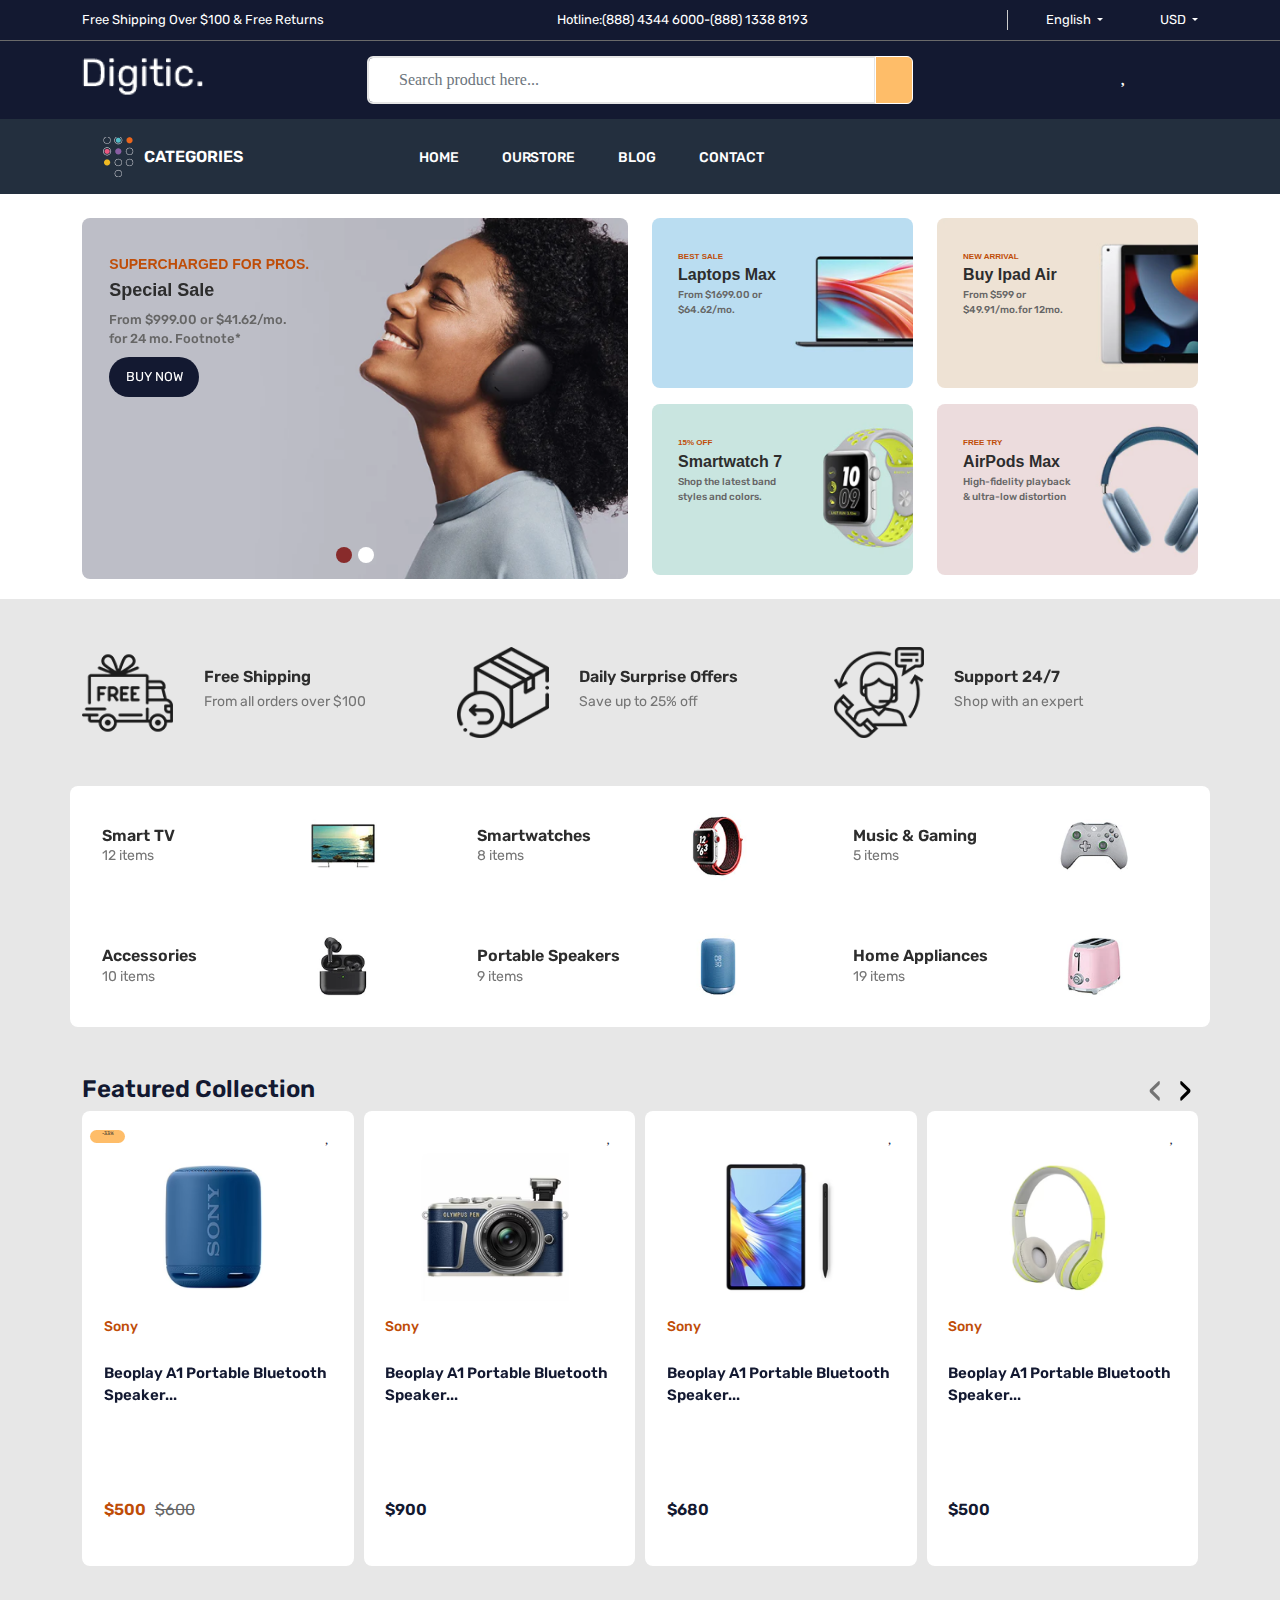
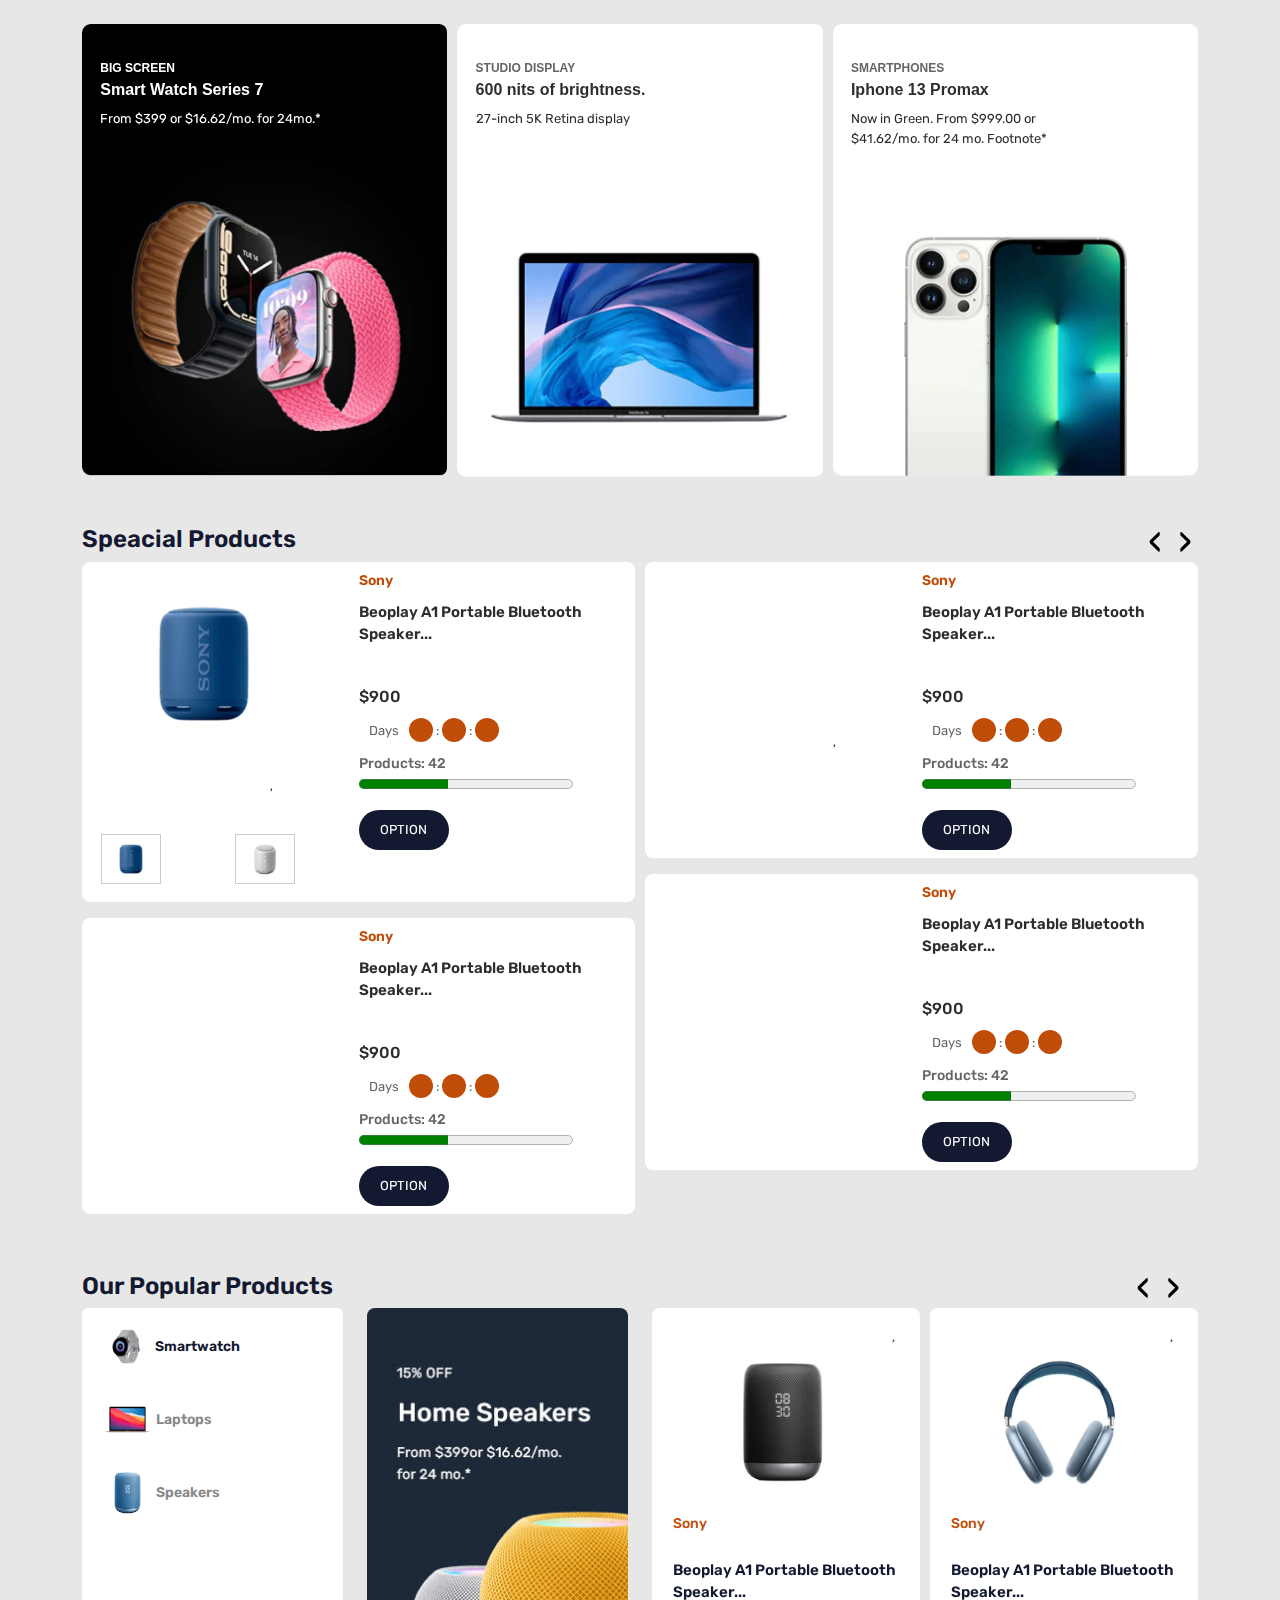
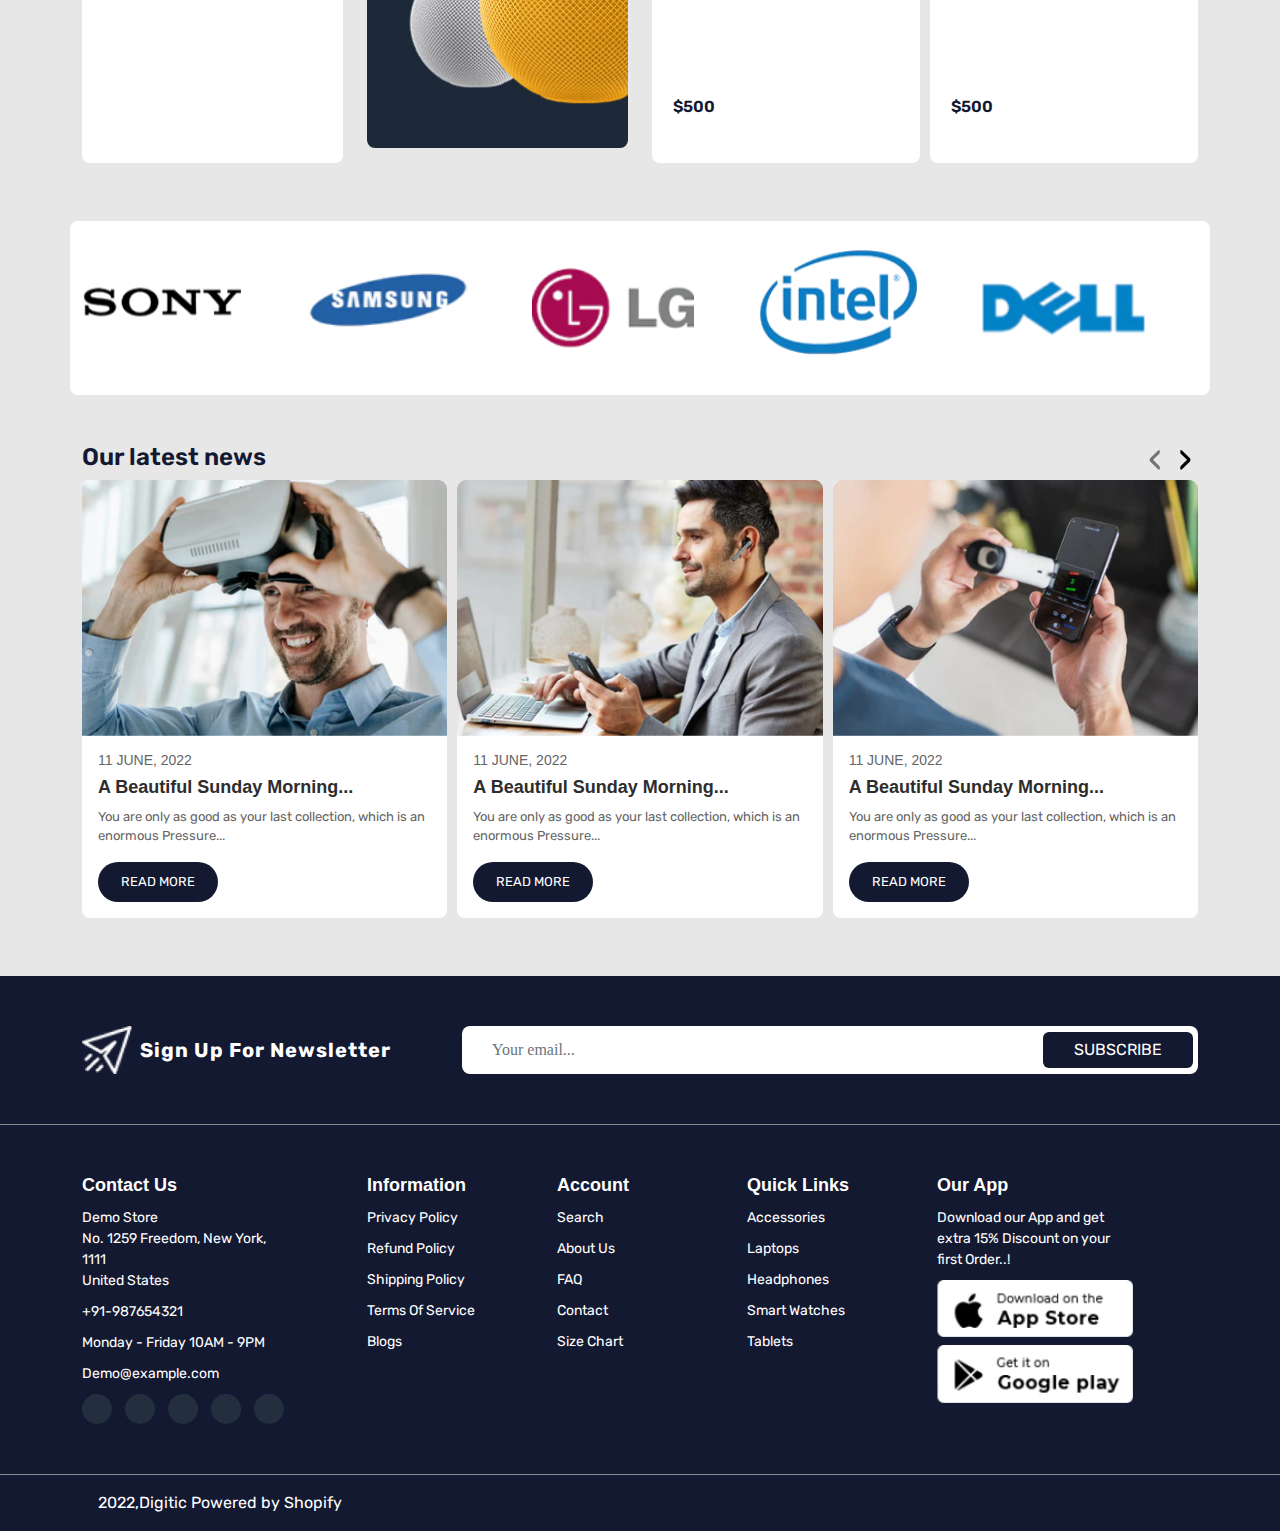
==== commit 67f358ed: "add blog and contact page" ====
--- a/index.html
+++ b/index.html
@@ -119,7 +119,7 @@
                 </div>
                 <ul class="menu">
                   <li>
-                    <a href="#" title="">
+                    <a href="./index.html" title="">
                       <span class="menu-img">
                         <img src="#" alt="" />
                       </span>
@@ -127,7 +127,7 @@
                     </a>
                   </li>
                   <li class="category-mobile-tablet">
-                    <a href="#" title="">
+                    <a href="./our_store.html" title="">
                       <span class="menu-img">
                         <img src="#" alt="" />
                       </span>
@@ -135,7 +135,7 @@
                     </a>
                   </li>
                   <li class="category-mobile-tablet">
-                    <a href="#" title="">
+                    <a href="./blog.html" title="">
                       <span class="menu-img">
                         <img src="#" alt="" />
                       </span>
@@ -143,7 +143,7 @@
                     </a>
                   </li>
                   <li class="category-mobile-tablet">
-                    <a href="#" title="">
+                    <a href="./contact.html" title="">
                       <span class="menu-img">
                         <img src="#" alt="" />
                       </span>
@@ -178,9 +178,9 @@
                             <a href="#" title="">Printers & Ink</a>
                           </li>
                           <li>
-                            <a href="#" title=""
-                              >Networking & Internet Devices</a
-                            >
+                            <a href="#" title="">
+                              Networking & Internet Devices
+                            </a>
                           </li>
                           <li>
                             <a href="#" title="">Computer Accessories</a>
@@ -511,16 +511,16 @@
                 <div id="mainnav" class="mainnav">
                   <ul class="menu">
                     <li class="column-1">
-                      <a href="#" title="">HOME</a>
+                      <a href="./index.html" title="">HOME</a>
                     </li>
                     <li class="column-1">
-                      <a href="#" title="">OUR STORE</a>
+                      <a href="./our_store.html" title="">OUR STORE</a>
                     </li>
                     <li class="column-1">
-                      <a href="#" title="">BLOG</a>
+                      <a href="./blog.html" title="">BLOG</a>
                     </li>
                     <li class="column-1">
-                      <a href="#" title="">CONTACT</a>
+                      <a href="./contact.html" title="">CONTACT</a>
                     </li>
                   </ul>
                 </div>
@@ -1093,22 +1093,22 @@
         </div>
 
         <!-- Special Products -->
-        <div class="container">
+        <div class="container mb-5">
           <h2 class="mb-2 feat-collect">Speacial Products</h2>
           <div class="row">
             <div class="owl-ten owl-carousel owl-theme">
               <div class="special-products">
-                <div class="bg-white rounded-3 mb-5 p-2 d-flex">
+                <div class="bg-white rounded-3 mb-3 p-2 d-flex sp-card">
                   <div class="col-xl-6 col-lg-6 col-md-6 col-sm-6 col-6">
-                    <div class="owl-carousel" id="sync1">
-                      <div class="item">
-                        <img src="./image/sony-blue.avif" alt="None" class="w-75">
-                      </div>
-                      <div class="item">
-                        <img src="./image/sony-white.avif" alt="None" class="w-75">
-                      </div>
-                      <div class="item">
-                        <img src="./image/sony_black-main.avif" alt="None" class="w-75">
+                    <div class="owl-12 owl-carousel" id="sync1">
+                      <div class="item">
+                        <img src="./image/sony-blue.avif" alt="None">
+                      </div>
+                      <div class="item">
+                        <img src="./image/sony-white.avif" alt="None">
+                      </div>
+                      <div class="item">
+                        <img src="./image/sony_black-main.avif" alt="None">
                       </div>
                     </div>
                     <div class="sp-favourite rounded-circle">
@@ -1118,22 +1118,22 @@
                       <i class="fas fa-random"></i>
                       <i class="far fa-eye"></i>
                     </div>
-                    <div class="owl-carousel" id="sync2">
-                      <div class="item">
-                        <img src="./image/sony-speaker-blue.png" alt="None" class="w-75">
-                      </div>
-                      <div class="item">
-                        <img src="./image/sw.webp" alt="None" class="w-75">
-                      </div>
-                      <div class="item">
-                        <img src="./image/sony-speaker-black.png" alt="None" class="w-75">
+                    <div class="owl-13 owl-carousel" id="sync2">
+                      <div class="item">
+                        <img src="./image/sony-speaker-blue.png" alt="None">
+                      </div>
+                      <div class="item">
+                        <img src="./image/sw.webp" alt="None">
+                      </div>
+                      <div class="item">
+                        <img src="./image/sony-speaker-black.png" alt="None">
                       </div>
                     </div>
                   </div>
 
                   <div class="col-xl-6 col-lg-6 col-md-6 col-sm-6 col-6">
                     <p class="sp-brand">Sony</p>
-                    <p class="sp-device-name">Beoplay</p>
+                    <p class="sp-device-name">Beoplay A1 Portable Bluetooth Speaker...</p>
                     <div class="sp-stars">
                       <i class="fas fa-star"></i>
                       <i class="fas fa-star"></i>
@@ -1147,27 +1147,546 @@
                       </p>
                     </div>
                     <div class="timer">
-                      <ul class="d-flex">
+                      <ul class="d-flex align-items-center">
                         <li>
                           <div class="days"></div>
                         </li>
-                        <li>
-                          <div class="hours"></div>
-                        </li>
-                        <li>
-                          <div class="minutes"></div>
-                        </li>
-                        <li>
-                          <div class="seconds"></div>
+                        Days
+                        <li>
+                          <div class="hours rounded-circle"></div>
+                        </li>
+                        :
+                        <li>
+                          <div class="minutes rounded-circle"></div>
+                        </li>
+                        :
+                        <li>
+                          <div class="seconds rounded-circle"></div>
                         </li>
                       </ul>
                     </div>
-                    <p>Products: 42</p>
-                    <progress id="numOfProduct" value="42" max="100"></progress>
-                    <button class="btn-sub-foot rounded-pill">OPTION</button>
-                  </div>
-                </div>
-
+                    <p class="sp-number">Products: 42</p>
+                    <progress id="num-bar" value="42" max="100"></progress>
+                    <button class="btn-sp rounded-pill">OPTION</button>
+                  </div>
+                </div>
+
+                <div class="bg-white rounded-3 p-2 d-flex sp-card">
+                  <div class="col-xl-6 col-lg-6 col-md-6 col-sm-6 col-6">
+                    <div class="owl-14 owl-carousel" id="sync1">
+                      <div class="item">
+                        <img src="./image/sony-blue.avif" alt="None">
+                      </div>
+                      <div class="item">
+                        <img src="./image/sony-white.avif" alt="None">
+                      </div>
+                      <div class="item">
+                        <img src="./image/sony_black-main.avif" alt="None">
+                      </div>
+                    </div>
+                    <div class="sp-favourite rounded-circle">
+                      <i class="far fa-heart"></i>
+                    </div>
+                    <div class="sp-icon-hover d-flex flex-column">
+                      <i class="fas fa-random"></i>
+                      <i class="far fa-eye"></i>
+                    </div>
+                    <div class="owl-15 owl-carousel" id="sync2">
+                      <div class="item">
+                        <img src="./image/sony-speaker-blue.png" alt="None">
+                      </div>
+                      <div class="item">
+                        <img src="./image/sw.webp" alt="None">
+                      </div>
+                      <div class="item">
+                        <img src="./image/sony-speaker-black.png" alt="None">
+                      </div>
+                    </div>
+                  </div>
+
+                  <div class="col-xl-6 col-lg-6 col-md-6 col-sm-6 col-6">
+                    <p class="sp-brand">Sony</p>
+                    <p class="sp-device-name">Beoplay A1 Portable Bluetooth Speaker...</p>
+                    <div class="sp-stars">
+                      <i class="fas fa-star"></i>
+                      <i class="fas fa-star"></i>
+                      <i class="fas fa-star"></i>
+                      <i class="fas fa-star"></i>
+                      <i class="far fa-star"></i>
+                    </div>
+                    <div class="sp-price">
+                      <p>
+                        $900 
+                      </p>
+                    </div>
+                    <div class="timer">
+                      <ul class="d-flex align-items-center">
+                        <li>
+                          <div class="days"></div>
+                        </li>
+                        Days
+                        <li>
+                          <div class="hours rounded-circle"></div>
+                        </li>
+                        :
+                        <li>
+                          <div class="minutes rounded-circle"></div>
+                        </li>
+                        :
+                        <li>
+                          <div class="seconds rounded-circle"></div>
+                        </li>
+                      </ul>
+                    </div>
+                    <p class="sp-number">Products: 42</p>
+                    <progress id="num-bar" value="42" max="100"></progress>
+                    <button class="btn-sp rounded-pill">OPTION</button>
+                  </div>
+                </div>
+              </div>
+
+              <div class="special-products">
+                <div class="bg-white rounded-3 mb-3 p-2 d-flex sp-card">
+                  <div class="col-xl-6 col-lg-6 col-md-6 col-sm-6 col-6">
+                    <div class="owl-16 owl-carousel" id="sync1">
+                      <div class="item">
+                        <img src="./image/sony-blue.avif" alt="None">
+                      </div>
+                      <div class="item">
+                        <img src="./image/sony-white.avif" alt="None">
+                      </div>
+                      <div class="item">
+                        <img src="./image/sony_black-main.avif" alt="None">
+                      </div>
+                    </div>
+                    <div class="sp-favourite rounded-circle">
+                      <i class="far fa-heart"></i>
+                    </div>
+                    <div class="sp-icon-hover d-flex flex-column">
+                      <i class="fas fa-random"></i>
+                      <i class="far fa-eye"></i>
+                    </div>
+                    <div class="owl-17 owl-carousel" id="sync2">
+                      <div class="item">
+                        <img src="./image/sony-speaker-blue.png" alt="None">
+                      </div>
+                      <div class="item">
+                        <img src="./image/sw.webp" alt="None">
+                      </div>
+                      <div class="item">
+                        <img src="./image/sony-speaker-black.png" alt="None">
+                      </div>
+                    </div>
+                  </div>
+
+                  <div class="col-xl-6 col-lg-6 col-md-6 col-sm-6 col-6">
+                    <p class="sp-brand">Sony</p>
+                    <p class="sp-device-name">Beoplay A1 Portable Bluetooth Speaker...</p>
+                    <div class="sp-stars">
+                      <i class="fas fa-star"></i>
+                      <i class="fas fa-star"></i>
+                      <i class="fas fa-star"></i>
+                      <i class="fas fa-star"></i>
+                      <i class="far fa-star"></i>
+                    </div>
+                    <div class="sp-price">
+                      <p>
+                        $900 
+                      </p>
+                    </div>
+                    <div class="timer">
+                      <ul class="d-flex align-items-center">
+                        <li>
+                          <div class="days"></div>
+                        </li>
+                        Days
+                        <li>
+                          <div class="hours rounded-circle"></div>
+                        </li>
+                        :
+                        <li>
+                          <div class="minutes rounded-circle"></div>
+                        </li>
+                        :
+                        <li>
+                          <div class="seconds rounded-circle"></div>
+                        </li>
+                      </ul>
+                    </div>
+                    <p class="sp-number">Products: 42</p>
+                    <progress id="num-bar" value="42" max="100"></progress>
+                    <button class="btn-sp rounded-pill">OPTION</button>
+                  </div>
+                </div>
+
+                <div class="bg-white rounded-3 p-2 d-flex sp-card">
+                  <div class="col-xl-6 col-lg-6 col-md-6 col-sm-6 col-6">
+                    <div class="owl-18 owl-carousel" id="sync1">
+                      <div class="item">
+                        <img src="./image/sony-blue.avif" alt="None">
+                      </div>
+                      <div class="item">
+                        <img src="./image/sony-white.avif" alt="None">
+                      </div>
+                      <div class="item">
+                        <img src="./image/sony_black-main.avif" alt="None">
+                      </div>
+                    </div>
+                    <div class="sp-favourite rounded-circle">
+                      <i class="far fa-heart"></i>
+                    </div>
+                    <div class="sp-icon-hover d-flex flex-column">
+                      <i class="fas fa-random"></i>
+                      <i class="far fa-eye"></i>
+                    </div>
+                    <div class="owl-19 owl-carousel" id="sync2">
+                      <div class="item">
+                        <img src="./image/sony-speaker-blue.png" alt="None">
+                      </div>
+                      <div class="item">
+                        <img src="./image/sw.webp" alt="None">
+                      </div>
+                      <div class="item">
+                        <img src="./image/sony-speaker-black.png" alt="None">
+                      </div>
+                    </div>
+                  </div>
+
+                  <div class="col-xl-6 col-lg-6 col-md-6 col-sm-6 col-6">
+                    <p class="sp-brand">Sony</p>
+                    <p class="sp-device-name">Beoplay A1 Portable Bluetooth Speaker...</p>
+                    <div class="sp-stars">
+                      <i class="fas fa-star"></i>
+                      <i class="fas fa-star"></i>
+                      <i class="fas fa-star"></i>
+                      <i class="fas fa-star"></i>
+                      <i class="far fa-star"></i>
+                    </div>
+                    <div class="sp-price">
+                      <p>
+                        $900 
+                      </p>
+                    </div>
+                    <div class="timer">
+                      <ul class="d-flex align-items-center">
+                        <li>
+                          <div class="days"></div>
+                        </li>
+                        Days
+                        <li>
+                          <div class="hours rounded-circle"></div>
+                        </li>
+                        :
+                        <li>
+                          <div class="minutes rounded-circle"></div>
+                        </li>
+                        :
+                        <li>
+                          <div class="seconds rounded-circle"></div>
+                        </li>
+                      </ul>
+                    </div>
+                    <p class="sp-number">Products: 42</p>
+                    <progress id="num-bar" value="42" max="100"></progress>
+                    <button class="btn-sp rounded-pill">OPTION</button>
+                  </div>
+                </div>
+              </div>
+
+              <div class="special-products">
+                <div class="bg-white rounded-3 mb-3 p-2 d-flex sp-card">
+                  <div class="col-xl-6 col-lg-6 col-md-6 col-sm-6 col-6">
+                    <div class="owl-20 owl-carousel" id="sync1">
+                      <div class="item">
+                        <img src="./image/sony-blue.avif" alt="None">
+                      </div>
+                      <div class="item">
+                        <img src="./image/sony-white.avif" alt="None">
+                      </div>
+                      <div class="item">
+                        <img src="./image/sony_black-main.avif" alt="None">
+                      </div>
+                    </div>
+                    <div class="sp-favourite rounded-circle">
+                      <i class="far fa-heart"></i>
+                    </div>
+                    <div class="sp-icon-hover d-flex flex-column">
+                      <i class="fas fa-random"></i>
+                      <i class="far fa-eye"></i>
+                    </div>
+                    <div class="owl-21 owl-carousel" id="sync2">
+                      <div class="item">
+                        <img src="./image/sony-speaker-blue.png" alt="None">
+                      </div>
+                      <div class="item">
+                        <img src="./image/sw.webp" alt="None">
+                      </div>
+                      <div class="item">
+                        <img src="./image/sony-speaker-black.png" alt="None">
+                      </div>
+                    </div>
+                  </div>
+
+                  <div class="col-xl-6 col-lg-6 col-md-6 col-sm-6 col-6">
+                    <p class="sp-brand">Sony</p>
+                    <p class="sp-device-name">Beoplay A1 Portable Bluetooth Speaker...</p>
+                    <div class="sp-stars">
+                      <i class="fas fa-star"></i>
+                      <i class="fas fa-star"></i>
+                      <i class="fas fa-star"></i>
+                      <i class="fas fa-star"></i>
+                      <i class="far fa-star"></i>
+                    </div>
+                    <div class="sp-price">
+                      <p>
+                        $900 
+                      </p>
+                    </div>
+                    <div class="timer">
+                      <ul class="d-flex align-items-center">
+                        <li>
+                          <div class="days"></div>
+                        </li>
+                        Days
+                        <li>
+                          <div class="hours rounded-circle"></div>
+                        </li>
+                        :
+                        <li>
+                          <div class="minutes rounded-circle"></div>
+                        </li>
+                        :
+                        <li>
+                          <div class="seconds rounded-circle"></div>
+                        </li>
+                      </ul>
+                    </div>
+                    <p class="sp-number">Products: 42</p>
+                    <progress id="num-bar" value="42" max="100"></progress>
+                    <button class="btn-sp rounded-pill">OPTION</button>
+                  </div>
+                </div>
+
+                <div class="bg-white rounded-3 p-2 d-flex sp-card">
+                  <div class="col-xl-6 col-lg-6 col-md-6 col-sm-6 col-6">
+                    <div class="owl-22 owl-carousel" id="sync1">
+                      <div class="item">
+                        <img src="./image/sony-blue.avif" alt="None">
+                      </div>
+                      <div class="item">
+                        <img src="./image/sony-white.avif" alt="None">
+                      </div>
+                      <div class="item">
+                        <img src="./image/sony_black-main.avif" alt="None">
+                      </div>
+                    </div>
+                    <div class="sp-favourite rounded-circle">
+                      <i class="far fa-heart"></i>
+                    </div>
+                    <div class="sp-icon-hover d-flex flex-column">
+                      <i class="fas fa-random"></i>
+                      <i class="far fa-eye"></i>
+                    </div>
+                    <div class="owl-23 owl-carousel" id="sync2">
+                      <div class="item">
+                        <img src="./image/sony-speaker-blue.png" alt="None">
+                      </div>
+                      <div class="item">
+                        <img src="./image/sw.webp" alt="None">
+                      </div>
+                      <div class="item">
+                        <img src="./image/sony-speaker-black.png" alt="None">
+                      </div>
+                    </div>
+                  </div>
+
+                  <div class="col-xl-6 col-lg-6 col-md-6 col-sm-6 col-6">
+                    <p class="sp-brand">Sony</p>
+                    <p class="sp-device-name">Beoplay A1 Portable Bluetooth Speaker...</p>
+                    <div class="sp-stars">
+                      <i class="fas fa-star"></i>
+                      <i class="fas fa-star"></i>
+                      <i class="fas fa-star"></i>
+                      <i class="fas fa-star"></i>
+                      <i class="far fa-star"></i>
+                    </div>
+                    <div class="sp-price">
+                      <p>
+                        $900 
+                      </p>
+                    </div>
+                    <div class="timer">
+                      <ul class="d-flex align-items-center">
+                        <li>
+                          <div class="days"></div>
+                        </li>
+                        Days
+                        <li>
+                          <div class="hours rounded-circle"></div>
+                        </li>
+                        :
+                        <li>
+                          <div class="minutes rounded-circle"></div>
+                        </li>
+                        :
+                        <li>
+                          <div class="seconds rounded-circle"></div>
+                        </li>
+                      </ul>
+                    </div>
+                    <p class="sp-number">Products: 42</p>
+                    <progress id="num-bar" value="42" max="100"></progress>
+                    <button class="btn-sp rounded-pill">OPTION</button>
+                  </div>
+                </div>
+              </div>
+
+              <div class="special-products">
+                <div class="bg-white rounded-3 mb-3 p-2 d-flex sp-card">
+                  <div class="col-xl-6 col-lg-6 col-md-6 col-sm-6 col-6">
+                    <div class="owl-24 owl-carousel" id="sync1">
+                      <div class="item">
+                        <img src="./image/sony-blue.avif" alt="None">
+                      </div>
+                      <div class="item">
+                        <img src="./image/sony-white.avif" alt="None">
+                      </div>
+                      <div class="item">
+                        <img src="./image/sony_black-main.avif" alt="None">
+                      </div>
+                    </div>
+                    <div class="sp-favourite rounded-circle">
+                      <i class="far fa-heart"></i>
+                    </div>
+                    <div class="sp-icon-hover d-flex flex-column">
+                      <i class="fas fa-random"></i>
+                      <i class="far fa-eye"></i>
+                    </div>
+                    <div class="owl-25 owl-carousel" id="sync2">
+                      <div class="item">
+                        <img src="./image/sony-speaker-blue.png" alt="None">
+                      </div>
+                      <div class="item">
+                        <img src="./image/sw.webp" alt="None">
+                      </div>
+                      <div class="item">
+                        <img src="./image/sony-speaker-black.png" alt="None">
+                      </div>
+                    </div>
+                  </div>
+
+                  <div class="col-xl-6 col-lg-6 col-md-6 col-sm-6 col-6">
+                    <p class="sp-brand">Sony</p>
+                    <p class="sp-device-name">Beoplay A1 Portable Bluetooth Speaker...</p>
+                    <div class="sp-stars">
+                      <i class="fas fa-star"></i>
+                      <i class="fas fa-star"></i>
+                      <i class="fas fa-star"></i>
+                      <i class="fas fa-star"></i>
+                      <i class="far fa-star"></i>
+                    </div>
+                    <div class="sp-price">
+                      <p>
+                        $900 
+                      </p>
+                    </div>
+                    <div class="timer">
+                      <ul class="d-flex align-items-center">
+                        <li>
+                          <div class="days"></div>
+                        </li>
+                        Days
+                        <li>
+                          <div class="hours rounded-circle"></div>
+                        </li>
+                        :
+                        <li>
+                          <div class="minutes rounded-circle"></div>
+                        </li>
+                        :
+                        <li>
+                          <div class="seconds rounded-circle"></div>
+                        </li>
+                      </ul>
+                    </div>
+                    <p class="sp-number">Products: 42</p>
+                    <progress id="num-bar" value="42" max="100"></progress>
+                    <button class="btn-sp rounded-pill">OPTION</button>
+                  </div>
+                </div>
+
+                <div class="bg-white rounded-3 p-2 d-flex sp-card">
+                  <div class="col-xl-6 col-lg-6 col-md-6 col-sm-6 col-6">
+                    <div class="owl-26 owl-carousel" id="sync1">
+                      <div class="item">
+                        <img src="./image/sony-blue.avif" alt="None">
+                      </div>
+                      <div class="item">
+                        <img src="./image/sony-white.avif" alt="None">
+                      </div>
+                      <div class="item">
+                        <img src="./image/sony_black-main.avif" alt="None">
+                      </div>
+                    </div>
+                    <div class="sp-favourite rounded-circle">
+                      <i class="far fa-heart"></i>
+                    </div>
+                    <div class="sp-icon-hover d-flex flex-column">
+                      <i class="fas fa-random"></i>
+                      <i class="far fa-eye"></i>
+                    </div>
+                    <div class="owl-27 owl-carousel" id="sync2">
+                      <div class="item">
+                        <img src="./image/sony-speaker-blue.png" alt="None">
+                      </div>
+                      <div class="item">
+                        <img src="./image/sw.webp" alt="None">
+                      </div>
+                      <div class="item">
+                        <img src="./image/sony-speaker-black.png" alt="None">
+                      </div>
+                    </div>
+                  </div>
+
+                  <div class="col-xl-6 col-lg-6 col-md-6 col-sm-6 col-6">
+                    <p class="sp-brand">Sony</p>
+                    <p class="sp-device-name">Beoplay A1 Portable Bluetooth Speaker...</p>
+                    <div class="sp-stars">
+                      <i class="fas fa-star"></i>
+                      <i class="fas fa-star"></i>
+                      <i class="fas fa-star"></i>
+                      <i class="fas fa-star"></i>
+                      <i class="far fa-star"></i>
+                    </div>
+                    <div class="sp-price">
+                      <p>
+                        $900 
+                      </p>
+                    </div>
+                    <div class="timer">
+                      <ul class="d-flex align-items-center">
+                        <li>
+                          <div class="days"></div>
+                        </li>
+                        Days
+                        <li>
+                          <div class="hours rounded-circle"></div>
+                        </li>
+                        :
+                        <li>
+                          <div class="minutes rounded-circle"></div>
+                        </li>
+                        :
+                        <li>
+                          <div class="seconds rounded-circle"></div>
+                        </li>
+                      </ul>
+                    </div>
+                    <p class="sp-number">Products: 42</p>
+                    <progress id="num-bar" value="42" max="100"></progress>
+                    <button class="btn-sp rounded-pill">OPTION</button>
+                  </div>
+                </div>
               </div>
             </div>
           </div>
@@ -1730,6 +2249,7 @@
                   <div class="accordion-body">
                     <p>Demo Store <br>No. 1259 Freedom, New York, <br>1111 <br>United States</p>
                     <p>+91-987654321</p>
+                    <p>Monday - Friday 10AM - 9PM</p> 
                     <p>Demo@example.com</p>
                   </div>
                 </div>
@@ -1812,6 +2332,7 @@
               <h6>Contact Us</h6>
               <p>Demo Store <br>No. 1259 Freedom, New York, <br>1111 <br>United States</p>
               <p>+91-987654321</p>
+              <p>Monday - Friday 10AM - 9PM</p>
               <p>Demo@example.com</p>
               <div class="footer-media">
                 <i class="fab fa-twitter"></i>
--- a/css/main.css
+++ b/css/main.css
@@ -497,8 +497,166 @@
 }
 /* --------------------------------- */
 /* Special Products */
-#sync2 .item.active{
-   border: 1px solid #333;
+#sync1 .item{
+   width: 70%;
+   margin-left: 20px;
+}
+#sync2 .item{
+   margin-left: 10px;
+   margin-top: 0px;
+   width: 60px;
+   border: 1px solid #ccc;
+   padding: 0px 5px;
+}
+#sync2 .owl-prev{
+   top:0px;
+   left:-15px;
+   opacity: 0;
+   font-size: 30px !important;
+}
+#sync2 .owl-next {
+   top: 0px;
+   right: 15px;
+   opacity: 0;
+   font-size: 30px !important;
+}
+
+.sp-card:hover #sync2 .owl-prev,
+.sp-card:hover #sync2 .owl-next{
+   opacity: 1;
+}
+
+.sp-favourite{
+   /* position: absolute; */
+   transform: translate(180px, -155px);
+   font-size: medium;
+   color: var(--main-color);
+   font-weight: 600;
+   width: 20px;
+   height: 20px;
+   cursor: pointer;
+}
+
+.sp-favourite i:hover {
+   background-color: var(--secondary-color);
+   transition: all 0.2s linear;
+   text-align: center;
+   cursor: pointer;
+}
+
+.sp-icon-hover{
+   /* position: absolute; */
+   transform: translate(180px, -152px);
+   opacity: 0;
+   transition: all 0.2s linear;
+   cursor: pointer;
+}
+
+.sp-icon-hover i{
+   margin-top: 8px;
+   color: var(--main-color);
+   font-size: medium;
+   width: 20px;
+   height: 20px;
+}
+
+.sp-card:hover .sp-icon-hover{
+   opacity: 1;
+   transition: all 0.2s linear;
+}
+
+.sp-brand{
+   color: #BF4D08;
+   font-weight: 600;
+   font-size: 14px;
+   margin-bottom: 10px;
+}
+.sp-device-name{
+   color: var(--text-color);
+   font-weight: 600;
+   font-size: 15px;
+   margin-bottom: 10px;
+}
+.sp-stars{
+   color: #e0e022;
+   margin-bottom: 10px;
+}
+.sp-price{
+   color: var(--text-color);
+   font-weight: 500;
+   font-size: 16px;
+   margin-bottom: 10px;
+}
+.timer{
+   margin-bottom: 10px;
+}
+
+.timer .days{
+   color: var(--text-color);
+   font-weight: 800;
+   margin-right: 10px;
+   font-size: 14px;
+   transform: translateY(-2px);
+}
+
+.timer .hours{
+   background-color: #BF4D08;
+   margin-left: 10px;
+   margin-right: 3px;
+   width: 24px;
+   height: 24px;
+   font-size: 15px;
+   text-align: center;
+   transform: translateY(-1px);
+   color: var(--white-color);
+}
+
+.timer .minutes{
+   background-color: #BF4D08;
+   margin-left: 3px;
+   margin-right: 3px;
+   width: 24px;
+   height: 24px;
+   font-size: 15px;
+   text-align: center;
+   transform: translateY(-1px);
+   color: var(--white-color);
+}
+
+.timer .seconds{
+   background-color: #BF4D08;
+   margin-left: 3px;
+   margin-right: 3px;
+   width: 24px;
+   height: 24px;
+   font-size: 15px;
+   text-align: center;
+   transform: translateY(-1px);
+   color: var(--white-color);
+}
+.sp-number{
+   color: var(--xam);
+   font-weight: 500;
+   font-size: 14px;
+}
+
+#num-bar{
+   width: 80%;
+   height: 20px;
+   accent-color: green;
+   margin-bottom: 10px;
+}
+
+.btn-sp{
+   background-color: var(--main-color);
+   color: var(--white-color);
+   width: 90px;
+   height: 40px;
+}
+
+.sp-card:hover .btn-sp{
+   background-color: var(--secondary-color);
+   color: var(--main-color);
 }
 /* ---------------------------------- */
 /* second banner */
@@ -796,6 +954,18 @@
    cursor: pointer;
 }
 /* ----------------------------------- */
+/* Blog page*/
+.page-blog-title{
+   font-size: 14px;
+   text-align: center;
+   color: var(--text-color);
+   padding: 20px;
+}
+
+.page-blog-title a{
+   color: var(--text-color);
+}
+/* ----------------------------------- */
 /* Responsive device */
 @media screen and (min-width:1201px){
    .collection,.pop-pr{
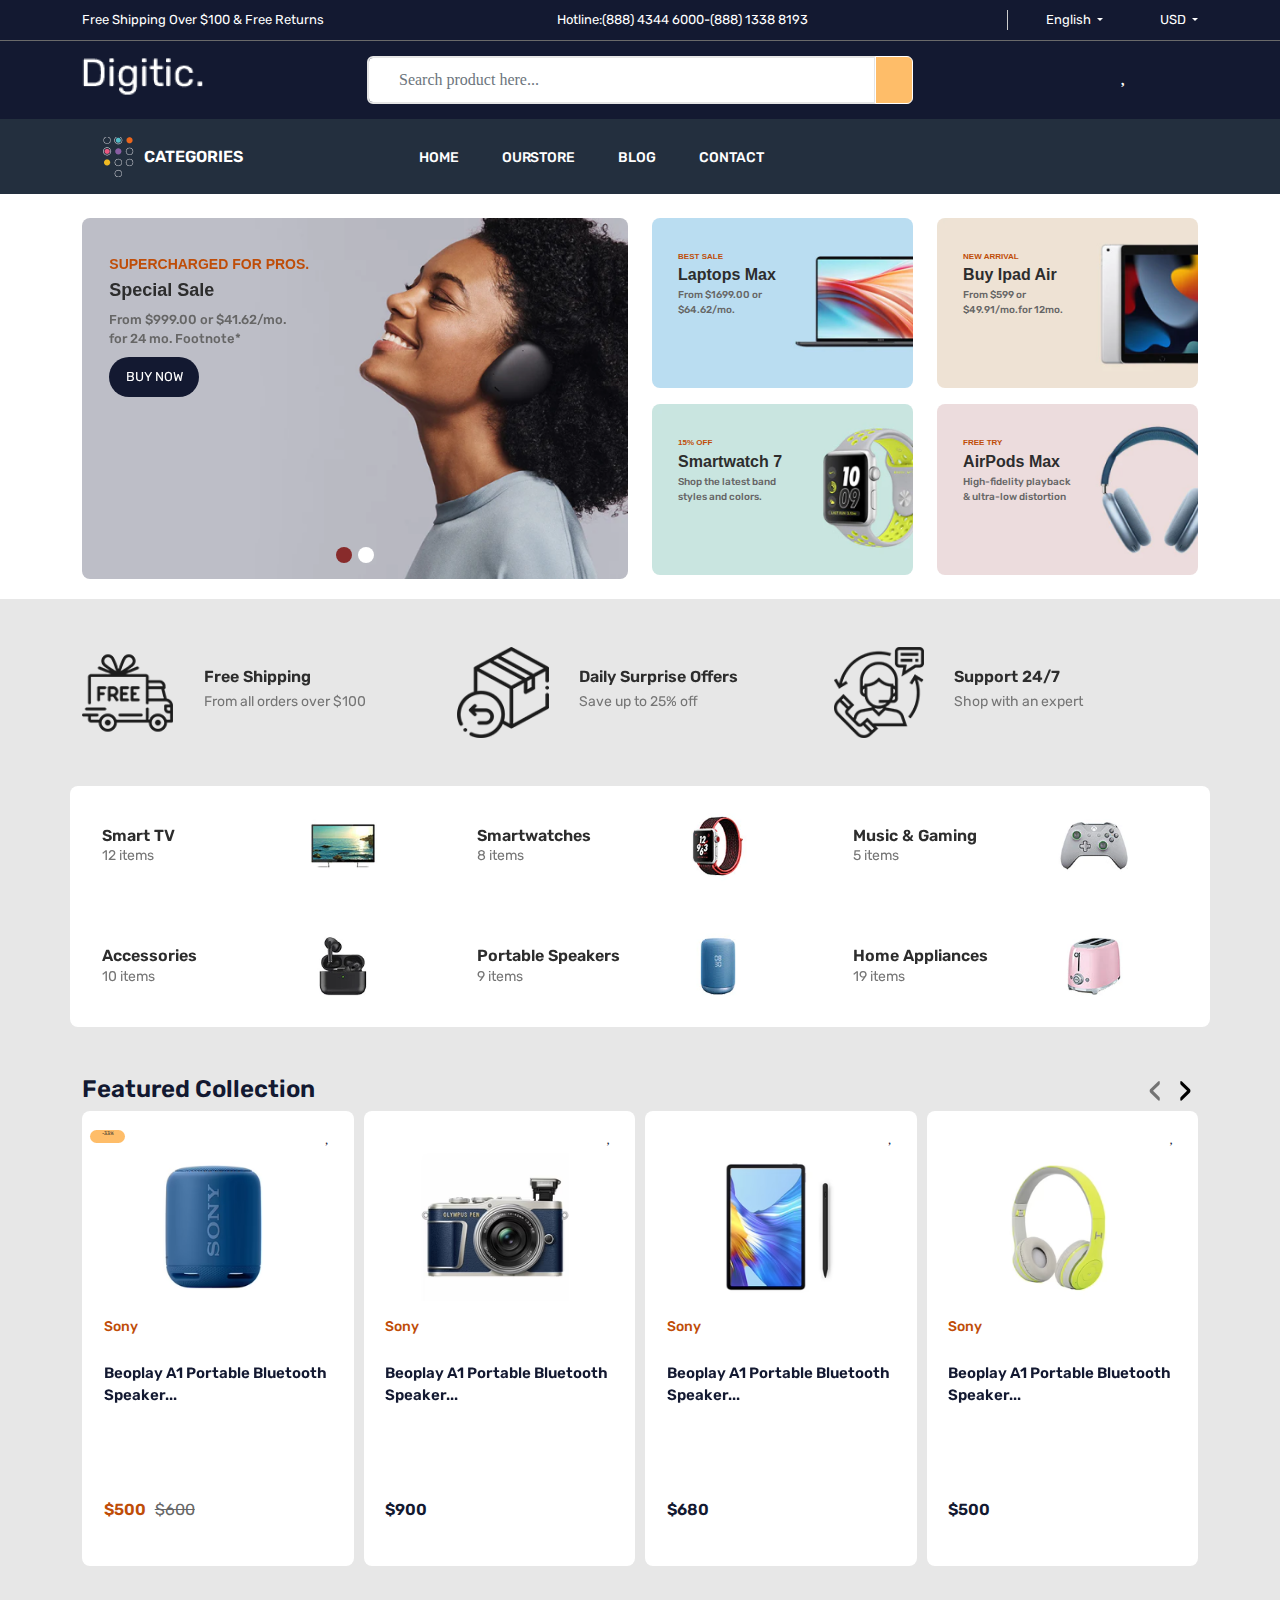
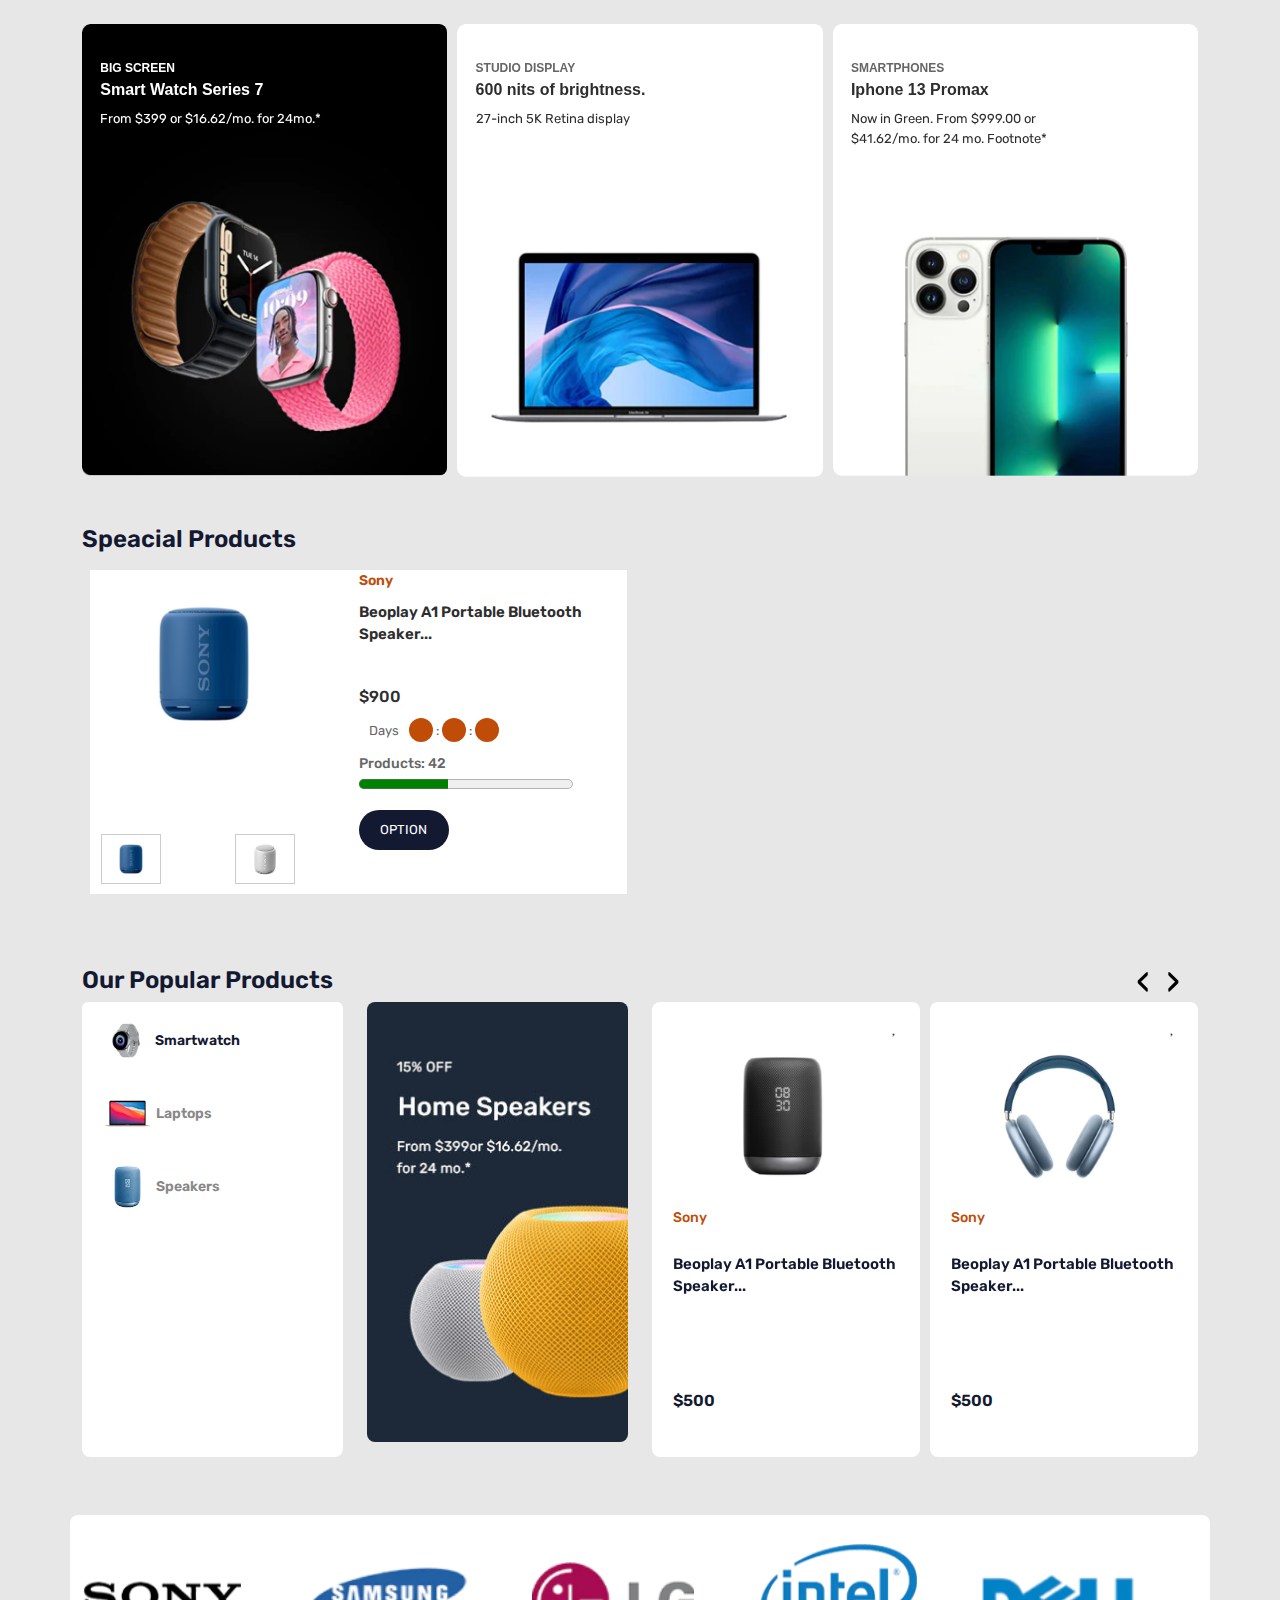
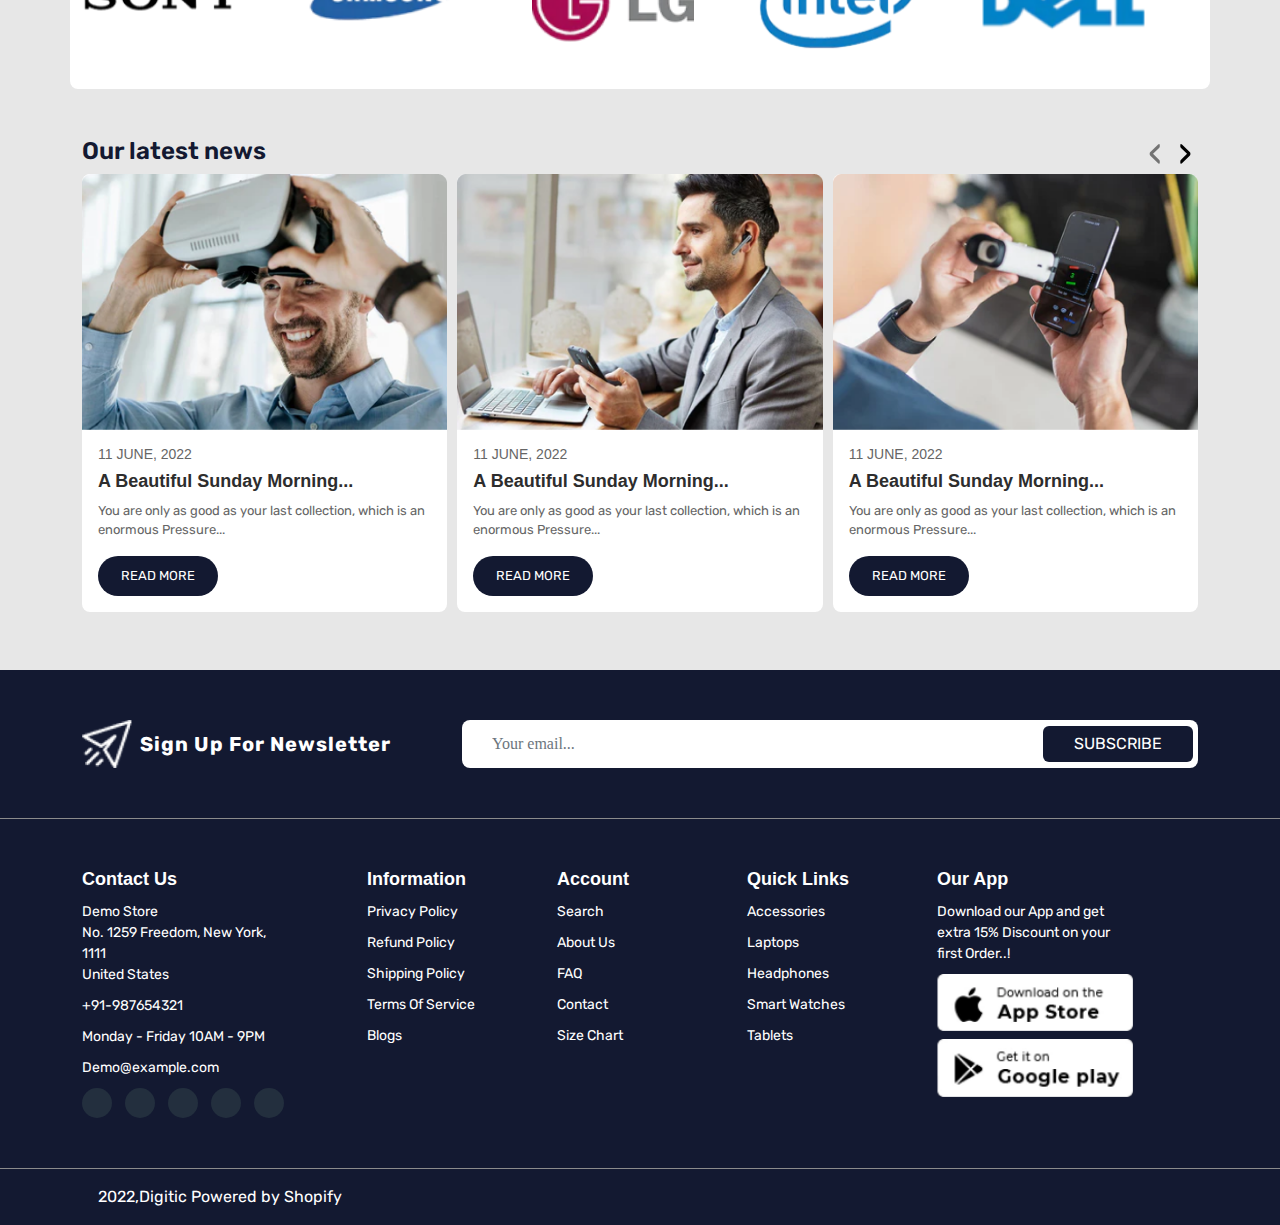
==== commit 621692c5: "Update index.html" ====
--- a/index.html
+++ b/index.html
@@ -1098,8 +1098,8 @@
           <div class="row">
             <div class="owl-ten owl-carousel owl-theme">
               <div class="special-products">
-                <div class="bg-white rounded-3 mb-3 p-2 d-flex sp-card">
-                  <div class="col-xl-6 col-lg-6 col-md-6 col-sm-6 col-6">
+                <div class="rounded-3 mb-3 p-2 d-flex sp-card">
+                  <div class="col-xl-6 col-lg-6 col-md-6 col-sm-6 col-6 bg-white">
                     <div class="owl-12 owl-carousel" id="sync1">
                       <div class="item">
                         <img src="./image/sony-blue.avif" alt="None">
@@ -1131,7 +1131,7 @@
                     </div>
                   </div>
 
-                  <div class="col-xl-6 col-lg-6 col-md-6 col-sm-6 col-6">
+                  <div class="col-xl-6 col-lg-6 col-md-6 col-sm-6 col-6 bg-white ">
                     <p class="sp-brand">Sony</p>
                     <p class="sp-device-name">Beoplay A1 Portable Bluetooth Speaker...</p>
                     <div class="sp-stars">
@@ -1170,524 +1170,8 @@
                     <button class="btn-sp rounded-pill">OPTION</button>
                   </div>
                 </div>
-
-                <div class="bg-white rounded-3 p-2 d-flex sp-card">
-                  <div class="col-xl-6 col-lg-6 col-md-6 col-sm-6 col-6">
-                    <div class="owl-14 owl-carousel" id="sync1">
-                      <div class="item">
-                        <img src="./image/sony-blue.avif" alt="None">
-                      </div>
-                      <div class="item">
-                        <img src="./image/sony-white.avif" alt="None">
-                      </div>
-                      <div class="item">
-                        <img src="./image/sony_black-main.avif" alt="None">
-                      </div>
-                    </div>
-                    <div class="sp-favourite rounded-circle">
-                      <i class="far fa-heart"></i>
-                    </div>
-                    <div class="sp-icon-hover d-flex flex-column">
-                      <i class="fas fa-random"></i>
-                      <i class="far fa-eye"></i>
-                    </div>
-                    <div class="owl-15 owl-carousel" id="sync2">
-                      <div class="item">
-                        <img src="./image/sony-speaker-blue.png" alt="None">
-                      </div>
-                      <div class="item">
-                        <img src="./image/sw.webp" alt="None">
-                      </div>
-                      <div class="item">
-                        <img src="./image/sony-speaker-black.png" alt="None">
-                      </div>
-                    </div>
-                  </div>
-
-                  <div class="col-xl-6 col-lg-6 col-md-6 col-sm-6 col-6">
-                    <p class="sp-brand">Sony</p>
-                    <p class="sp-device-name">Beoplay A1 Portable Bluetooth Speaker...</p>
-                    <div class="sp-stars">
-                      <i class="fas fa-star"></i>
-                      <i class="fas fa-star"></i>
-                      <i class="fas fa-star"></i>
-                      <i class="fas fa-star"></i>
-                      <i class="far fa-star"></i>
-                    </div>
-                    <div class="sp-price">
-                      <p>
-                        $900 
-                      </p>
-                    </div>
-                    <div class="timer">
-                      <ul class="d-flex align-items-center">
-                        <li>
-                          <div class="days"></div>
-                        </li>
-                        Days
-                        <li>
-                          <div class="hours rounded-circle"></div>
-                        </li>
-                        :
-                        <li>
-                          <div class="minutes rounded-circle"></div>
-                        </li>
-                        :
-                        <li>
-                          <div class="seconds rounded-circle"></div>
-                        </li>
-                      </ul>
-                    </div>
-                    <p class="sp-number">Products: 42</p>
-                    <progress id="num-bar" value="42" max="100"></progress>
-                    <button class="btn-sp rounded-pill">OPTION</button>
-                  </div>
-                </div>
-              </div>
-
-              <div class="special-products">
-                <div class="bg-white rounded-3 mb-3 p-2 d-flex sp-card">
-                  <div class="col-xl-6 col-lg-6 col-md-6 col-sm-6 col-6">
-                    <div class="owl-16 owl-carousel" id="sync1">
-                      <div class="item">
-                        <img src="./image/sony-blue.avif" alt="None">
-                      </div>
-                      <div class="item">
-                        <img src="./image/sony-white.avif" alt="None">
-                      </div>
-                      <div class="item">
-                        <img src="./image/sony_black-main.avif" alt="None">
-                      </div>
-                    </div>
-                    <div class="sp-favourite rounded-circle">
-                      <i class="far fa-heart"></i>
-                    </div>
-                    <div class="sp-icon-hover d-flex flex-column">
-                      <i class="fas fa-random"></i>
-                      <i class="far fa-eye"></i>
-                    </div>
-                    <div class="owl-17 owl-carousel" id="sync2">
-                      <div class="item">
-                        <img src="./image/sony-speaker-blue.png" alt="None">
-                      </div>
-                      <div class="item">
-                        <img src="./image/sw.webp" alt="None">
-                      </div>
-                      <div class="item">
-                        <img src="./image/sony-speaker-black.png" alt="None">
-                      </div>
-                    </div>
-                  </div>
-
-                  <div class="col-xl-6 col-lg-6 col-md-6 col-sm-6 col-6">
-                    <p class="sp-brand">Sony</p>
-                    <p class="sp-device-name">Beoplay A1 Portable Bluetooth Speaker...</p>
-                    <div class="sp-stars">
-                      <i class="fas fa-star"></i>
-                      <i class="fas fa-star"></i>
-                      <i class="fas fa-star"></i>
-                      <i class="fas fa-star"></i>
-                      <i class="far fa-star"></i>
-                    </div>
-                    <div class="sp-price">
-                      <p>
-                        $900 
-                      </p>
-                    </div>
-                    <div class="timer">
-                      <ul class="d-flex align-items-center">
-                        <li>
-                          <div class="days"></div>
-                        </li>
-                        Days
-                        <li>
-                          <div class="hours rounded-circle"></div>
-                        </li>
-                        :
-                        <li>
-                          <div class="minutes rounded-circle"></div>
-                        </li>
-                        :
-                        <li>
-                          <div class="seconds rounded-circle"></div>
-                        </li>
-                      </ul>
-                    </div>
-                    <p class="sp-number">Products: 42</p>
-                    <progress id="num-bar" value="42" max="100"></progress>
-                    <button class="btn-sp rounded-pill">OPTION</button>
-                  </div>
-                </div>
-
-                <div class="bg-white rounded-3 p-2 d-flex sp-card">
-                  <div class="col-xl-6 col-lg-6 col-md-6 col-sm-6 col-6">
-                    <div class="owl-18 owl-carousel" id="sync1">
-                      <div class="item">
-                        <img src="./image/sony-blue.avif" alt="None">
-                      </div>
-                      <div class="item">
-                        <img src="./image/sony-white.avif" alt="None">
-                      </div>
-                      <div class="item">
-                        <img src="./image/sony_black-main.avif" alt="None">
-                      </div>
-                    </div>
-                    <div class="sp-favourite rounded-circle">
-                      <i class="far fa-heart"></i>
-                    </div>
-                    <div class="sp-icon-hover d-flex flex-column">
-                      <i class="fas fa-random"></i>
-                      <i class="far fa-eye"></i>
-                    </div>
-                    <div class="owl-19 owl-carousel" id="sync2">
-                      <div class="item">
-                        <img src="./image/sony-speaker-blue.png" alt="None">
-                      </div>
-                      <div class="item">
-                        <img src="./image/sw.webp" alt="None">
-                      </div>
-                      <div class="item">
-                        <img src="./image/sony-speaker-black.png" alt="None">
-                      </div>
-                    </div>
-                  </div>
-
-                  <div class="col-xl-6 col-lg-6 col-md-6 col-sm-6 col-6">
-                    <p class="sp-brand">Sony</p>
-                    <p class="sp-device-name">Beoplay A1 Portable Bluetooth Speaker...</p>
-                    <div class="sp-stars">
-                      <i class="fas fa-star"></i>
-                      <i class="fas fa-star"></i>
-                      <i class="fas fa-star"></i>
-                      <i class="fas fa-star"></i>
-                      <i class="far fa-star"></i>
-                    </div>
-                    <div class="sp-price">
-                      <p>
-                        $900 
-                      </p>
-                    </div>
-                    <div class="timer">
-                      <ul class="d-flex align-items-center">
-                        <li>
-                          <div class="days"></div>
-                        </li>
-                        Days
-                        <li>
-                          <div class="hours rounded-circle"></div>
-                        </li>
-                        :
-                        <li>
-                          <div class="minutes rounded-circle"></div>
-                        </li>
-                        :
-                        <li>
-                          <div class="seconds rounded-circle"></div>
-                        </li>
-                      </ul>
-                    </div>
-                    <p class="sp-number">Products: 42</p>
-                    <progress id="num-bar" value="42" max="100"></progress>
-                    <button class="btn-sp rounded-pill">OPTION</button>
-                  </div>
-                </div>
-              </div>
-
-              <div class="special-products">
-                <div class="bg-white rounded-3 mb-3 p-2 d-flex sp-card">
-                  <div class="col-xl-6 col-lg-6 col-md-6 col-sm-6 col-6">
-                    <div class="owl-20 owl-carousel" id="sync1">
-                      <div class="item">
-                        <img src="./image/sony-blue.avif" alt="None">
-                      </div>
-                      <div class="item">
-                        <img src="./image/sony-white.avif" alt="None">
-                      </div>
-                      <div class="item">
-                        <img src="./image/sony_black-main.avif" alt="None">
-                      </div>
-                    </div>
-                    <div class="sp-favourite rounded-circle">
-                      <i class="far fa-heart"></i>
-                    </div>
-                    <div class="sp-icon-hover d-flex flex-column">
-                      <i class="fas fa-random"></i>
-                      <i class="far fa-eye"></i>
-                    </div>
-                    <div class="owl-21 owl-carousel" id="sync2">
-                      <div class="item">
-                        <img src="./image/sony-speaker-blue.png" alt="None">
-                      </div>
-                      <div class="item">
-                        <img src="./image/sw.webp" alt="None">
-                      </div>
-                      <div class="item">
-                        <img src="./image/sony-speaker-black.png" alt="None">
-                      </div>
-                    </div>
-                  </div>
-
-                  <div class="col-xl-6 col-lg-6 col-md-6 col-sm-6 col-6">
-                    <p class="sp-brand">Sony</p>
-                    <p class="sp-device-name">Beoplay A1 Portable Bluetooth Speaker...</p>
-                    <div class="sp-stars">
-                      <i class="fas fa-star"></i>
-                      <i class="fas fa-star"></i>
-                      <i class="fas fa-star"></i>
-                      <i class="fas fa-star"></i>
-                      <i class="far fa-star"></i>
-                    </div>
-                    <div class="sp-price">
-                      <p>
-                        $900 
-                      </p>
-                    </div>
-                    <div class="timer">
-                      <ul class="d-flex align-items-center">
-                        <li>
-                          <div class="days"></div>
-                        </li>
-                        Days
-                        <li>
-                          <div class="hours rounded-circle"></div>
-                        </li>
-                        :
-                        <li>
-                          <div class="minutes rounded-circle"></div>
-                        </li>
-                        :
-                        <li>
-                          <div class="seconds rounded-circle"></div>
-                        </li>
-                      </ul>
-                    </div>
-                    <p class="sp-number">Products: 42</p>
-                    <progress id="num-bar" value="42" max="100"></progress>
-                    <button class="btn-sp rounded-pill">OPTION</button>
-                  </div>
-                </div>
-
-                <div class="bg-white rounded-3 p-2 d-flex sp-card">
-                  <div class="col-xl-6 col-lg-6 col-md-6 col-sm-6 col-6">
-                    <div class="owl-22 owl-carousel" id="sync1">
-                      <div class="item">
-                        <img src="./image/sony-blue.avif" alt="None">
-                      </div>
-                      <div class="item">
-                        <img src="./image/sony-white.avif" alt="None">
-                      </div>
-                      <div class="item">
-                        <img src="./image/sony_black-main.avif" alt="None">
-                      </div>
-                    </div>
-                    <div class="sp-favourite rounded-circle">
-                      <i class="far fa-heart"></i>
-                    </div>
-                    <div class="sp-icon-hover d-flex flex-column">
-                      <i class="fas fa-random"></i>
-                      <i class="far fa-eye"></i>
-                    </div>
-                    <div class="owl-23 owl-carousel" id="sync2">
-                      <div class="item">
-                        <img src="./image/sony-speaker-blue.png" alt="None">
-                      </div>
-                      <div class="item">
-                        <img src="./image/sw.webp" alt="None">
-                      </div>
-                      <div class="item">
-                        <img src="./image/sony-speaker-black.png" alt="None">
-                      </div>
-                    </div>
-                  </div>
-
-                  <div class="col-xl-6 col-lg-6 col-md-6 col-sm-6 col-6">
-                    <p class="sp-brand">Sony</p>
-                    <p class="sp-device-name">Beoplay A1 Portable Bluetooth Speaker...</p>
-                    <div class="sp-stars">
-                      <i class="fas fa-star"></i>
-                      <i class="fas fa-star"></i>
-                      <i class="fas fa-star"></i>
-                      <i class="fas fa-star"></i>
-                      <i class="far fa-star"></i>
-                    </div>
-                    <div class="sp-price">
-                      <p>
-                        $900 
-                      </p>
-                    </div>
-                    <div class="timer">
-                      <ul class="d-flex align-items-center">
-                        <li>
-                          <div class="days"></div>
-                        </li>
-                        Days
-                        <li>
-                          <div class="hours rounded-circle"></div>
-                        </li>
-                        :
-                        <li>
-                          <div class="minutes rounded-circle"></div>
-                        </li>
-                        :
-                        <li>
-                          <div class="seconds rounded-circle"></div>
-                        </li>
-                      </ul>
-                    </div>
-                    <p class="sp-number">Products: 42</p>
-                    <progress id="num-bar" value="42" max="100"></progress>
-                    <button class="btn-sp rounded-pill">OPTION</button>
-                  </div>
-                </div>
-              </div>
-
-              <div class="special-products">
-                <div class="bg-white rounded-3 mb-3 p-2 d-flex sp-card">
-                  <div class="col-xl-6 col-lg-6 col-md-6 col-sm-6 col-6">
-                    <div class="owl-24 owl-carousel" id="sync1">
-                      <div class="item">
-                        <img src="./image/sony-blue.avif" alt="None">
-                      </div>
-                      <div class="item">
-                        <img src="./image/sony-white.avif" alt="None">
-                      </div>
-                      <div class="item">
-                        <img src="./image/sony_black-main.avif" alt="None">
-                      </div>
-                    </div>
-                    <div class="sp-favourite rounded-circle">
-                      <i class="far fa-heart"></i>
-                    </div>
-                    <div class="sp-icon-hover d-flex flex-column">
-                      <i class="fas fa-random"></i>
-                      <i class="far fa-eye"></i>
-                    </div>
-                    <div class="owl-25 owl-carousel" id="sync2">
-                      <div class="item">
-                        <img src="./image/sony-speaker-blue.png" alt="None">
-                      </div>
-                      <div class="item">
-                        <img src="./image/sw.webp" alt="None">
-                      </div>
-                      <div class="item">
-                        <img src="./image/sony-speaker-black.png" alt="None">
-                      </div>
-                    </div>
-                  </div>
-
-                  <div class="col-xl-6 col-lg-6 col-md-6 col-sm-6 col-6">
-                    <p class="sp-brand">Sony</p>
-                    <p class="sp-device-name">Beoplay A1 Portable Bluetooth Speaker...</p>
-                    <div class="sp-stars">
-                      <i class="fas fa-star"></i>
-                      <i class="fas fa-star"></i>
-                      <i class="fas fa-star"></i>
-                      <i class="fas fa-star"></i>
-                      <i class="far fa-star"></i>
-                    </div>
-                    <div class="sp-price">
-                      <p>
-                        $900 
-                      </p>
-                    </div>
-                    <div class="timer">
-                      <ul class="d-flex align-items-center">
-                        <li>
-                          <div class="days"></div>
-                        </li>
-                        Days
-                        <li>
-                          <div class="hours rounded-circle"></div>
-                        </li>
-                        :
-                        <li>
-                          <div class="minutes rounded-circle"></div>
-                        </li>
-                        :
-                        <li>
-                          <div class="seconds rounded-circle"></div>
-                        </li>
-                      </ul>
-                    </div>
-                    <p class="sp-number">Products: 42</p>
-                    <progress id="num-bar" value="42" max="100"></progress>
-                    <button class="btn-sp rounded-pill">OPTION</button>
-                  </div>
-                </div>
-
-                <div class="bg-white rounded-3 p-2 d-flex sp-card">
-                  <div class="col-xl-6 col-lg-6 col-md-6 col-sm-6 col-6">
-                    <div class="owl-26 owl-carousel" id="sync1">
-                      <div class="item">
-                        <img src="./image/sony-blue.avif" alt="None">
-                      </div>
-                      <div class="item">
-                        <img src="./image/sony-white.avif" alt="None">
-                      </div>
-                      <div class="item">
-                        <img src="./image/sony_black-main.avif" alt="None">
-                      </div>
-                    </div>
-                    <div class="sp-favourite rounded-circle">
-                      <i class="far fa-heart"></i>
-                    </div>
-                    <div class="sp-icon-hover d-flex flex-column">
-                      <i class="fas fa-random"></i>
-                      <i class="far fa-eye"></i>
-                    </div>
-                    <div class="owl-27 owl-carousel" id="sync2">
-                      <div class="item">
-                        <img src="./image/sony-speaker-blue.png" alt="None">
-                      </div>
-                      <div class="item">
-                        <img src="./image/sw.webp" alt="None">
-                      </div>
-                      <div class="item">
-                        <img src="./image/sony-speaker-black.png" alt="None">
-                      </div>
-                    </div>
-                  </div>
-
-                  <div class="col-xl-6 col-lg-6 col-md-6 col-sm-6 col-6">
-                    <p class="sp-brand">Sony</p>
-                    <p class="sp-device-name">Beoplay A1 Portable Bluetooth Speaker...</p>
-                    <div class="sp-stars">
-                      <i class="fas fa-star"></i>
-                      <i class="fas fa-star"></i>
-                      <i class="fas fa-star"></i>
-                      <i class="fas fa-star"></i>
-                      <i class="far fa-star"></i>
-                    </div>
-                    <div class="sp-price">
-                      <p>
-                        $900 
-                      </p>
-                    </div>
-                    <div class="timer">
-                      <ul class="d-flex align-items-center">
-                        <li>
-                          <div class="days"></div>
-                        </li>
-                        Days
-                        <li>
-                          <div class="hours rounded-circle"></div>
-                        </li>
-                        :
-                        <li>
-                          <div class="minutes rounded-circle"></div>
-                        </li>
-                        :
-                        <li>
-                          <div class="seconds rounded-circle"></div>
-                        </li>
-                      </ul>
-                    </div>
-                    <p class="sp-number">Products: 42</p>
-                    <progress id="num-bar" value="42" max="100"></progress>
-                    <button class="btn-sp rounded-pill">OPTION</button>
-                  </div>
-                </div>
-              </div>
+              </div>
+
             </div>
           </div>
         </div>
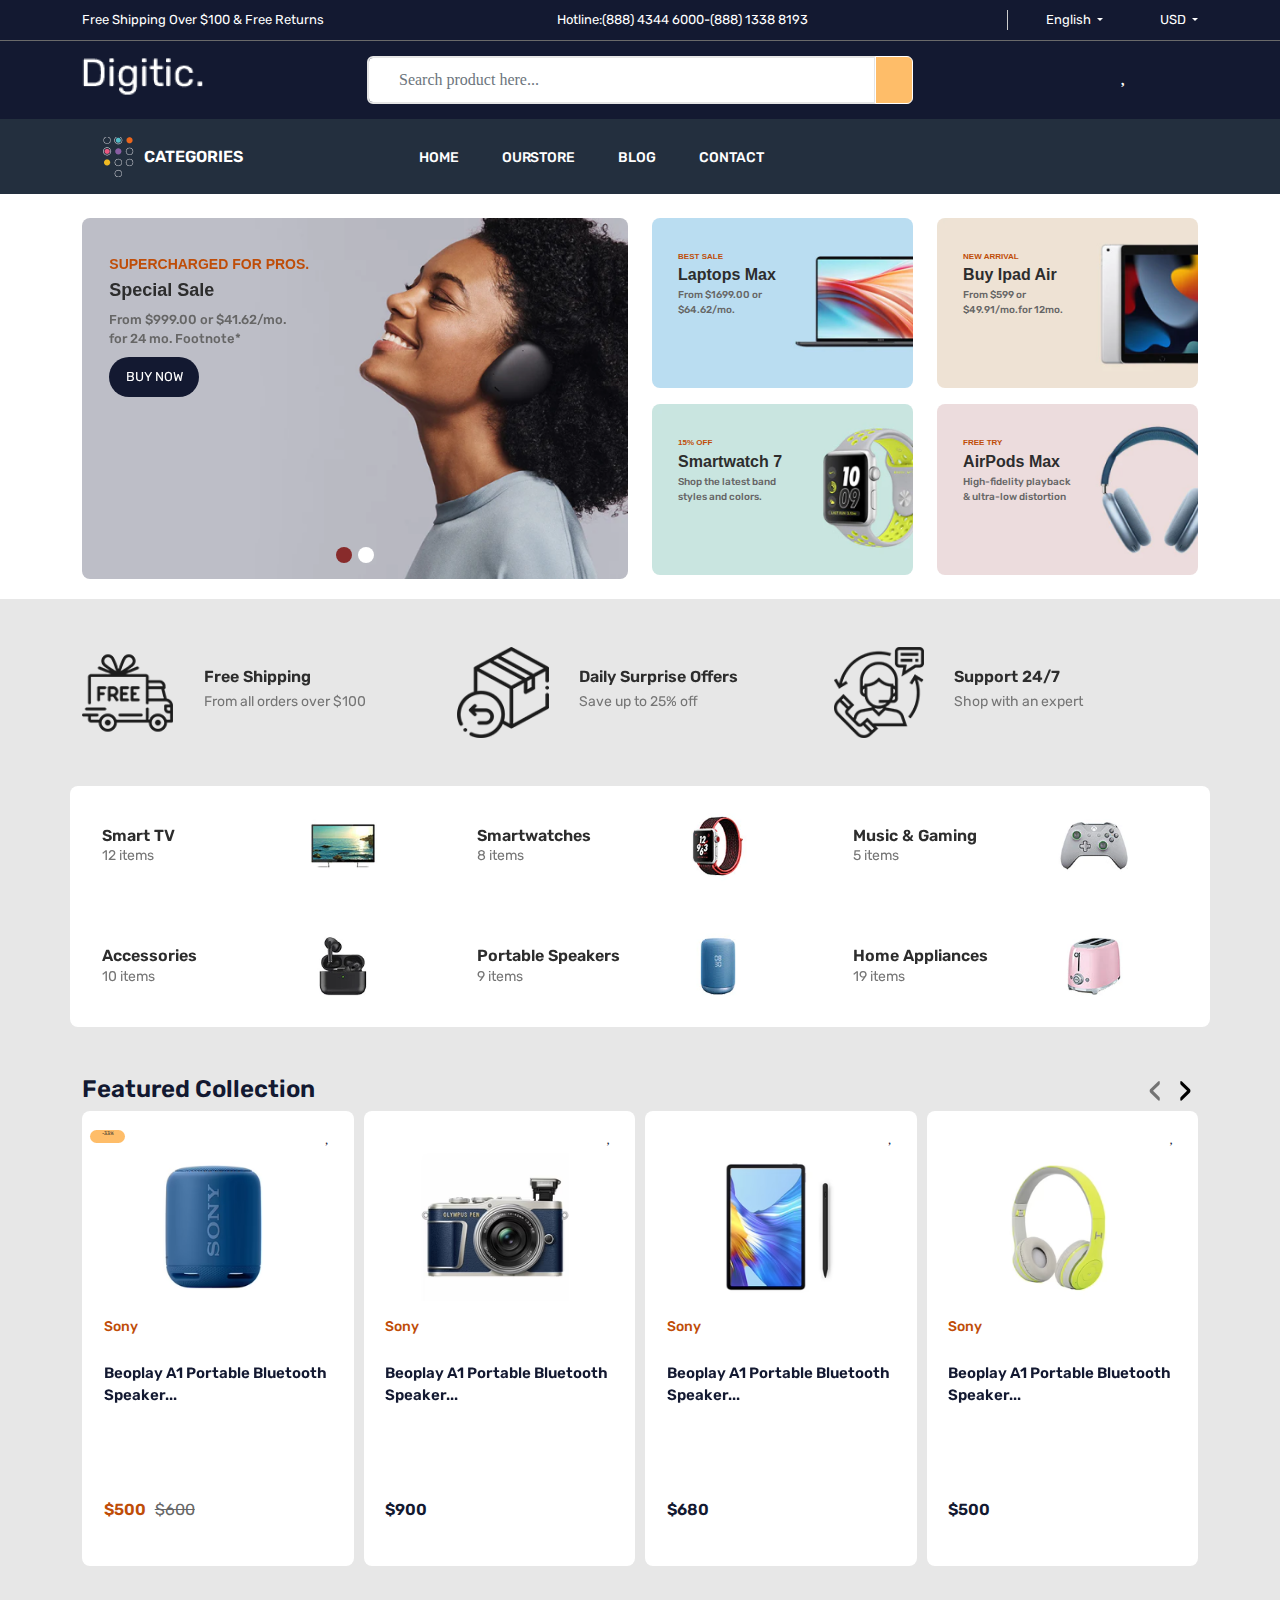
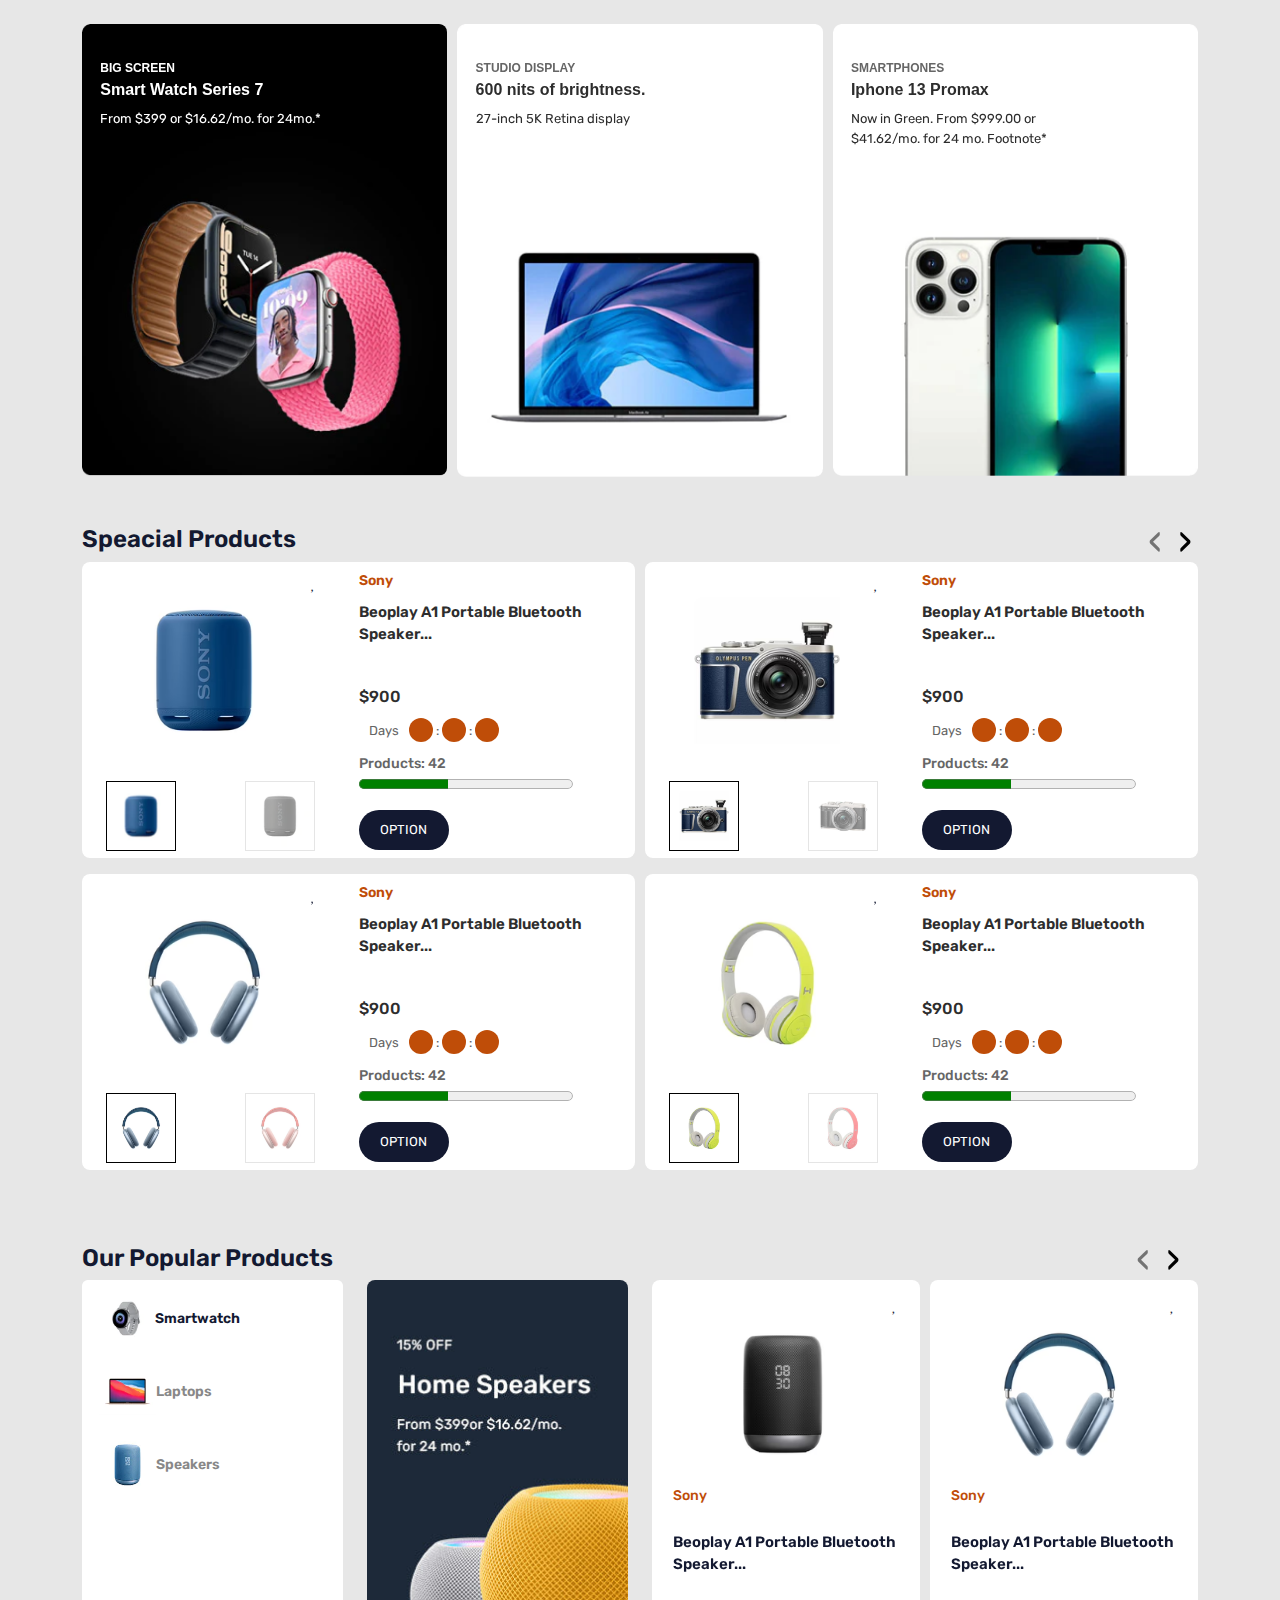
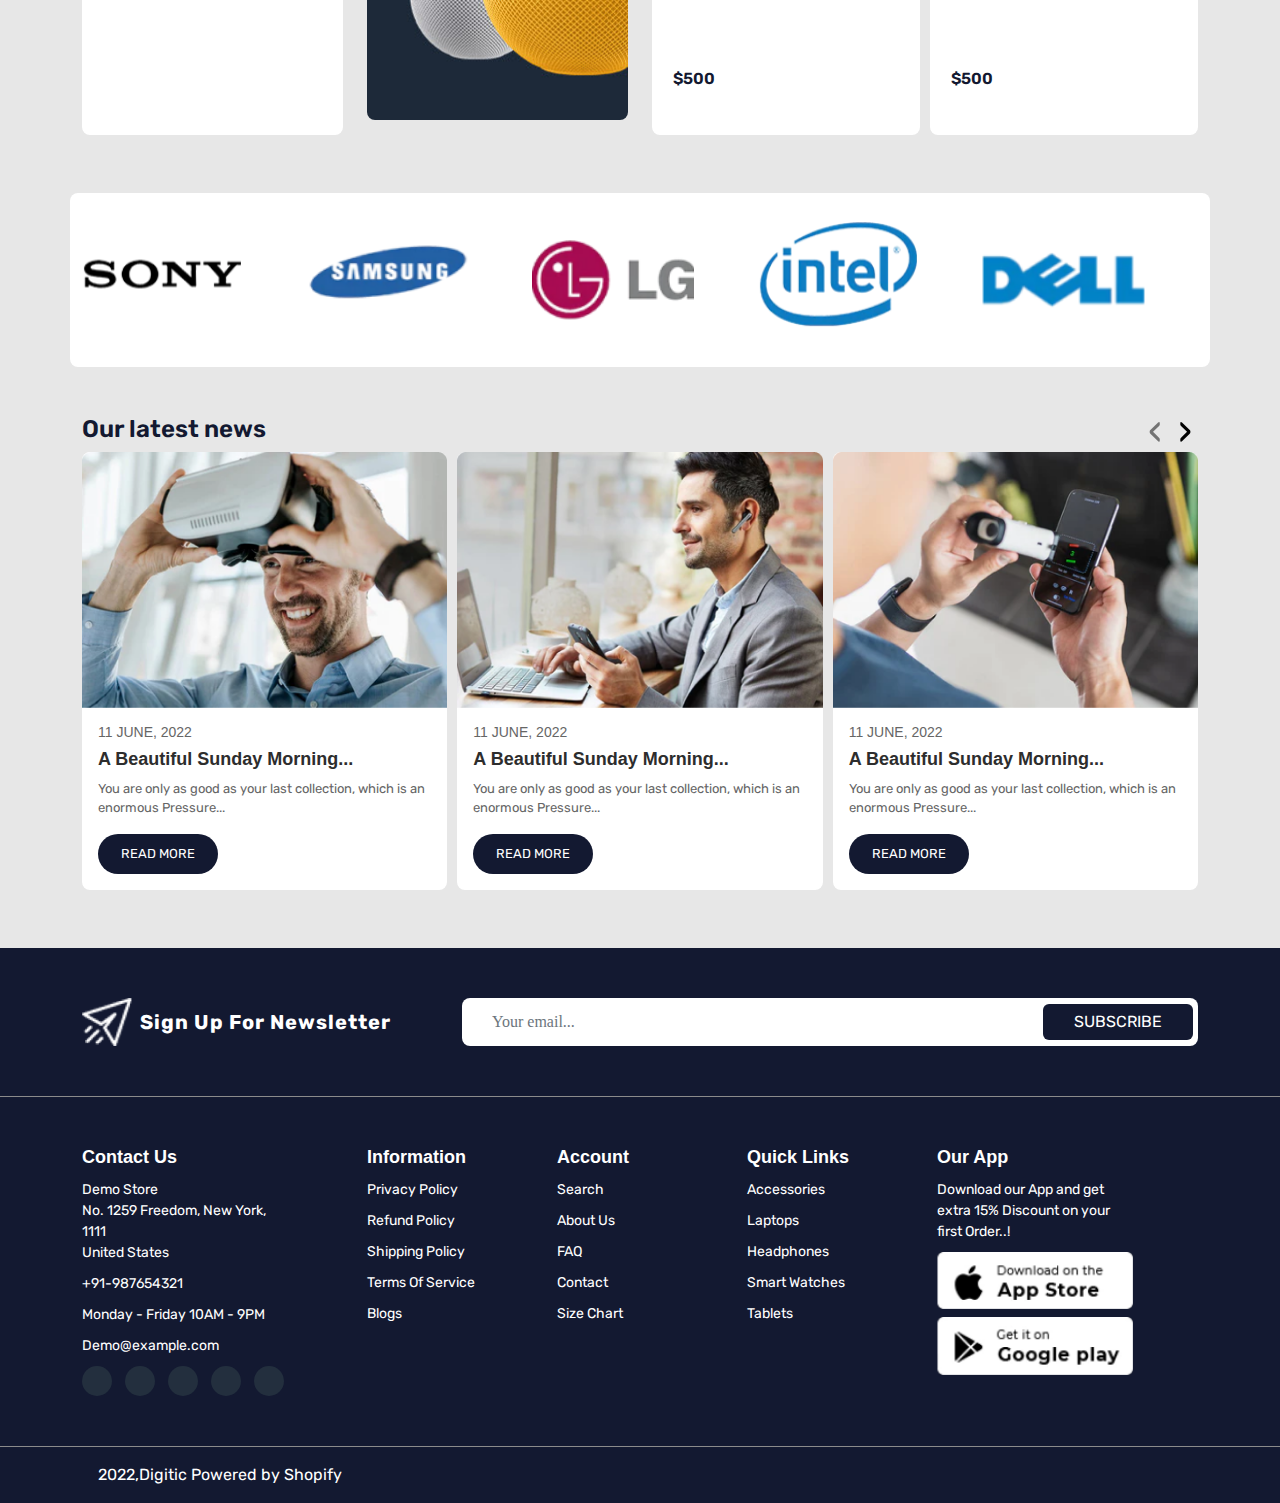
==== commit 3f5ce8c6: "change special products" ====
--- a/index.html
+++ b/index.html
@@ -10,8 +10,6 @@
     <link rel="stylesheet" href="./css/main.css" />
     <link rel="stylesheet" href="./css/owl.carousel.min.css" />
     <link rel="stylesheet" href="./css/owl.theme.default.min.css" />
-    <link rel="stylesheet" type="text/css" href="./slick/slick.css"/>
-    <link rel="stylesheet" type="text/css" href="./slick/slick-theme.css"/>
     <link rel="shortcut icon" href="./image/favicon.webp" type="image/x-icon">
     <title>Digitic</title>
   </head>
@@ -1098,8 +1096,8 @@
           <div class="row">
             <div class="owl-ten owl-carousel owl-theme">
               <div class="special-products">
-                <div class="rounded-3 mb-3 p-2 d-flex sp-card">
-                  <div class="col-xl-6 col-lg-6 col-md-6 col-sm-6 col-6 bg-white">
+                <!-- <div class="rounded-3 mb-3 p-2 d-flex sp-card bg-white">
+                  <div class="col-xl-6 col-lg-6 col-md-6 col-sm-6 col-6">
                     <div class="owl-12 owl-carousel" id="sync1">
                       <div class="item">
                         <img src="./image/sony-blue.avif" alt="None">
@@ -1131,7 +1129,7 @@
                     </div>
                   </div>
 
-                  <div class="col-xl-6 col-lg-6 col-md-6 col-sm-6 col-6 bg-white ">
+                  <div class="col-xl-6 col-lg-6 col-md-6 col-sm-6 col-6">
                     <p class="sp-brand">Sony</p>
                     <p class="sp-device-name">Beoplay A1 Portable Bluetooth Speaker...</p>
                     <div class="sp-stars">
@@ -1169,9 +1167,630 @@
                     <progress id="num-bar" value="42" max="100"></progress>
                     <button class="btn-sp rounded-pill">OPTION</button>
                   </div>
-                </div>
-              </div>
-
+                </div> -->
+
+                <div class="rounded-3 mb-3 p-xl-2 p-lg-2 p-md-4 p-sm-4 p-3 d-flex sp-card bg-white">
+                  <div class="col-xl-6 col-lg-6 col-md-6 col-sm-6 col-6">
+                    <div class="carousel" id="sp-img-1">
+                      <div class="carousel-indicators">
+                        <button data-bs-slide-to="0" data-bs-target="#sp-img-1" class="active">
+                          <img src="./image/sony-speaker-blue.png" alt="None">
+                        </button>
+                        <button data-bs-slide-to="1" data-bs-target="#sp-img-1">
+                          <img src="./image/sony-speaker-black.png" alt="None">
+                        </button>
+                      </div>
+                      <div class="carousel-inner">
+                        <div class="carousel-item active">
+                          <img
+                            src="./image/sony-blue.avif"
+                            alt="None"
+                            class="w-75"
+                          />
+                        </div>
+                        <div class="carousel-item">
+                          <img
+                            src="./image/sony_black-main.avif"
+                            alt="None"
+                            class="w-75"
+                          />
+                        </div>
+                      </div>
+                    </div>
+                  </div>
+
+                  <div class="col-xl-6 col-lg-6 col-md-6 col-sm-6 col-6">
+                    <div class="sp-favourite rounded-circle">
+                      <i class="far fa-heart"></i>
+                    </div>
+                    <div class="sp-icon-hover d-flex flex-column">
+                      <i class="fas fa-random"></i>
+                      <i class="far fa-eye"></i>
+                    </div>
+                    <p class="sp-brand">Sony</p>
+                    <p class="sp-device-name">Beoplay A1 Portable Bluetooth Speaker...</p>
+                    <div class="sp-stars">
+                      <i class="fas fa-star"></i>
+                      <i class="fas fa-star"></i>
+                      <i class="fas fa-star"></i>
+                      <i class="fas fa-star"></i>
+                      <i class="far fa-star"></i>
+                    </div>
+                    <div class="sp-price">
+                      <p>
+                        $900 
+                      </p>
+                    </div>
+                    <div class="timer">
+                      <ul class="d-flex align-items-center">
+                        <li>
+                          <div class="days"></div>
+                        </li>
+                        Days
+                        <li>
+                          <div class="hours rounded-circle"></div>
+                        </li>
+                        :
+                        <li>
+                          <div class="minutes rounded-circle"></div>
+                        </li>
+                        :
+                        <li>
+                          <div class="seconds rounded-circle"></div>
+                        </li>
+                      </ul>
+                    </div>
+                    <p class="sp-number">Products: 42</p>
+                    <progress id="num-bar" value="42" max="100"></progress>
+                    <button class="btn-sp rounded-pill">OPTION</button>
+                  </div>
+                </div>
+
+                <div class="rounded-3 mb-3 p-xl-2 p-lg-2 p-md-4 p-sm-4 p-3 d-flex sp-card bg-white">
+                  <div class="col-xl-6 col-lg-6 col-md-6 col-sm-6 col-6">
+                    <div class="carousel" id="sp-img-2">
+                      <div class="carousel-indicators">
+                        <button data-bs-slide-to="0" data-bs-target="#sp-img-2" class="active">
+                          <img src="./image/air1.avif" alt="None">
+                        </button>
+                        <button data-bs-slide-to="1" data-bs-target="#sp-img-2">
+                          <img src="./image/air2.avif" alt="None">
+                        </button>
+                      </div>
+                      <div class="carousel-inner">
+                        <div class="carousel-item active">
+                          <img
+                            src="./image/air1.avif"
+                            alt="None"
+                            class="w-75"
+                          />
+                        </div>
+                        <div class="carousel-item">
+                          <img
+                            src="./image/air2.avif"
+                            alt="None"
+                            class="w-75"
+                          />
+                        </div>
+                      </div>
+                    </div>
+                  </div>
+
+                  <div class="col-xl-6 col-lg-6 col-md-6 col-sm-6 col-6">
+                    <div class="sp-favourite rounded-circle">
+                      <i class="far fa-heart"></i>
+                    </div>
+                    <div class="sp-icon-hover d-flex flex-column">
+                      <i class="fas fa-random"></i>
+                      <i class="far fa-eye"></i>
+                    </div>
+                    <p class="sp-brand">Sony</p>
+                    <p class="sp-device-name">Beoplay A1 Portable Bluetooth Speaker...</p>
+                    <div class="sp-stars">
+                      <i class="fas fa-star"></i>
+                      <i class="fas fa-star"></i>
+                      <i class="fas fa-star"></i>
+                      <i class="fas fa-star"></i>
+                      <i class="far fa-star"></i>
+                    </div>
+                    <div class="sp-price">
+                      <p>
+                        $900 
+                      </p>
+                    </div>
+                    <div class="timer">
+                      <ul class="d-flex align-items-center">
+                        <li>
+                          <div class="days"></div>
+                        </li>
+                        Days
+                        <li>
+                          <div class="hours rounded-circle"></div>
+                        </li>
+                        :
+                        <li>
+                          <div class="minutes rounded-circle"></div>
+                        </li>
+                        :
+                        <li>
+                          <div class="seconds rounded-circle"></div>
+                        </li>
+                      </ul>
+                    </div>
+                    <p class="sp-number">Products: 42</p>
+                    <progress id="num-bar" value="42" max="100"></progress>
+                    <button class="btn-sp rounded-pill">OPTION</button>
+                  </div>
+                </div>
+              </div>
+
+              <div class="special-products">
+                <div class="rounded-3 mb-3 p-xl-2 p-lg-2 p-md-4 p-sm-4 p-3 d-flex sp-card bg-white">
+                  <div class="col-xl-6 col-lg-6 col-md-6 col-sm-6 col-6">
+                    <div class="carousel" id="sp-img-3">
+                      <div class="carousel-indicators">
+                        <button data-bs-slide-to="0" data-bs-target="#sp-img-3" class="active">
+                          <img src="./image/cam1.avif" alt="None">
+                        </button>
+                        <button data-bs-slide-to="1" data-bs-target="#sp-img-3">
+                          <img src="./image/cam2.avif" alt="None">
+                        </button>
+                      </div>
+                      <div class="carousel-inner">
+                        <div class="carousel-item active">
+                          <img
+                            src="./image/cam1.avif"
+                            alt="None"
+                            class="w-75"
+                          />
+                        </div>
+                        <div class="carousel-item">
+                          <img
+                            src="./image/cam2.avif"
+                            alt="None"
+                            class="w-75"
+                          />
+                        </div>
+                      </div>
+                    </div>
+                  </div>
+
+                  <div class="col-xl-6 col-lg-6 col-md-6 col-sm-6 col-6">
+                    <div class="sp-favourite rounded-circle">
+                      <i class="far fa-heart"></i>
+                    </div>
+                    <div class="sp-icon-hover d-flex flex-column">
+                      <i class="fas fa-random"></i>
+                      <i class="far fa-eye"></i>
+                    </div>
+                    <p class="sp-brand">Sony</p>
+                    <p class="sp-device-name">Beoplay A1 Portable Bluetooth Speaker...</p>
+                    <div class="sp-stars">
+                      <i class="fas fa-star"></i>
+                      <i class="fas fa-star"></i>
+                      <i class="fas fa-star"></i>
+                      <i class="fas fa-star"></i>
+                      <i class="far fa-star"></i>
+                    </div>
+                    <div class="sp-price">
+                      <p>
+                        $900 
+                      </p>
+                    </div>
+                    <div class="timer">
+                      <ul class="d-flex align-items-center">
+                        <li>
+                          <div class="days"></div>
+                        </li>
+                        Days
+                        <li>
+                          <div class="hours rounded-circle"></div>
+                        </li>
+                        :
+                        <li>
+                          <div class="minutes rounded-circle"></div>
+                        </li>
+                        :
+                        <li>
+                          <div class="seconds rounded-circle"></div>
+                        </li>
+                      </ul>
+                    </div>
+                    <p class="sp-number">Products: 42</p>
+                    <progress id="num-bar" value="42" max="100"></progress>
+                    <button class="btn-sp rounded-pill">OPTION</button>
+                  </div>
+                </div>
+
+                <div class="rounded-3 mb-3 p-xl-2 p-lg-2 p-md-4 p-sm-4 p-3 d-flex sp-card bg-white">
+                  <div class="col-xl-6 col-lg-6 col-md-6 col-sm-6 col-6">
+                    <div class="carousel" id="sp-img-4">
+                      <div class="carousel-indicators">
+                        <button data-bs-slide-to="0" data-bs-target="#sp-img-4" class="active">
+                          <img src="./image/head1.avif" alt="None">
+                        </button>
+                        <button data-bs-slide-to="1" data-bs-target="#sp-img-4">
+                          <img src="./image/head2.avif" alt="None">
+                        </button>
+                      </div>
+                      <div class="carousel-inner">
+                        <div class="carousel-item active">
+                          <img
+                            src="./image/head1.avif"
+                            alt="None"
+                            class="w-75"
+                          />
+                        </div>
+                        <div class="carousel-item">
+                          <img
+                            src="./image/head2.avif"
+                            alt="None"
+                            class="w-75"
+                          />
+                        </div>
+                      </div>
+                    </div>
+                  </div>
+
+                  <div class="col-xl-6 col-lg-6 col-md-6 col-sm-6 col-6">
+                    <div class="sp-favourite rounded-circle">
+                      <i class="far fa-heart"></i>
+                    </div>
+                    <div class="sp-icon-hover d-flex flex-column">
+                      <i class="fas fa-random"></i>
+                      <i class="far fa-eye"></i>
+                    </div>
+                    <p class="sp-brand">Sony</p>
+                    <p class="sp-device-name">Beoplay A1 Portable Bluetooth Speaker...</p>
+                    <div class="sp-stars">
+                      <i class="fas fa-star"></i>
+                      <i class="fas fa-star"></i>
+                      <i class="fas fa-star"></i>
+                      <i class="fas fa-star"></i>
+                      <i class="far fa-star"></i>
+                    </div>
+                    <div class="sp-price">
+                      <p>
+                        $900 
+                      </p>
+                    </div>
+                    <div class="timer">
+                      <ul class="d-flex align-items-center">
+                        <li>
+                          <div class="days"></div>
+                        </li>
+                        Days
+                        <li>
+                          <div class="hours rounded-circle"></div>
+                        </li>
+                        :
+                        <li>
+                          <div class="minutes rounded-circle"></div>
+                        </li>
+                        :
+                        <li>
+                          <div class="seconds rounded-circle"></div>
+                        </li>
+                      </ul>
+                    </div>
+                    <p class="sp-number">Products: 42</p>
+                    <progress id="num-bar" value="42" max="100"></progress>
+                    <button class="btn-sp rounded-pill">OPTION</button>
+                  </div>
+                </div>
+              </div>
+
+              <div class="special-products">
+                <div class="rounded-3 mb-3 p-xl-2 p-lg-2 p-md-4 p-sm-4 p-3 d-flex sp-card bg-white">
+                  <div class="col-xl-6 col-lg-6 col-md-6 col-sm-6 col-6">
+                    <div class="carousel" id="sp-img-5">
+                      <div class="carousel-indicators">
+                        <button data-bs-slide-to="0" data-bs-target="#sp-img-5" class="active">
+                          <img src="./image/speak1.avif" alt="None">
+                        </button>
+                        <button data-bs-slide-to="1" data-bs-target="#sp-img-5">
+                          <img src="./image/speak2.avif" alt="None">
+                        </button>
+                      </div>
+                      <div class="carousel-inner">
+                        <div class="carousel-item active">
+                          <img
+                            src="./image/speak1.avif"
+                            alt="None"
+                            class="w-75"
+                          />
+                        </div>
+                        <div class="carousel-item">
+                          <img
+                            src="./image/speak2.avif"
+                            alt="None"
+                            class="w-75"
+                          />
+                        </div>
+                      </div>
+                    </div>
+                  </div>
+
+                  <div class="col-xl-6 col-lg-6 col-md-6 col-sm-6 col-6">
+                    <div class="sp-favourite rounded-circle">
+                      <i class="far fa-heart"></i>
+                    </div>
+                    <div class="sp-icon-hover d-flex flex-column">
+                      <i class="fas fa-random"></i>
+                      <i class="far fa-eye"></i>
+                    </div>
+                    <p class="sp-brand">Sony</p>
+                    <p class="sp-device-name">Beoplay A1 Portable Bluetooth Speaker...</p>
+                    <div class="sp-stars">
+                      <i class="fas fa-star"></i>
+                      <i class="fas fa-star"></i>
+                      <i class="fas fa-star"></i>
+                      <i class="fas fa-star"></i>
+                      <i class="far fa-star"></i>
+                    </div>
+                    <div class="sp-price">
+                      <p>
+                        $900 
+                      </p>
+                    </div>
+                    <div class="timer">
+                      <ul class="d-flex align-items-center">
+                        <li>
+                          <div class="days"></div>
+                        </li>
+                        Days
+                        <li>
+                          <div class="hours rounded-circle"></div>
+                        </li>
+                        :
+                        <li>
+                          <div class="minutes rounded-circle"></div>
+                        </li>
+                        :
+                        <li>
+                          <div class="seconds rounded-circle"></div>
+                        </li>
+                      </ul>
+                    </div>
+                    <p class="sp-number">Products: 42</p>
+                    <progress id="num-bar" value="42" max="100"></progress>
+                    <button class="btn-sp rounded-pill">OPTION</button>
+                  </div>
+                </div>
+
+                <div class="rounded-3 mb-3 p-xl-2 p-lg-2 p-md-4 p-sm-4 p-3 d-flex sp-card bg-white">
+                  <div class="col-xl-6 col-lg-6 col-md-6 col-sm-6 col-6">
+                    <div class="carousel" id="sp-img-6">
+                      <div class="carousel-indicators">
+                        <button data-bs-slide-to="0" data-bs-target="#sp-img-6" class="active">
+                          <img src="./image/tab1.avif" alt="None">
+                        </button>
+                        <button data-bs-slide-to="1" data-bs-target="#sp-img-6">
+                          <img src="./image/tab2.avif" alt="None">
+                        </button>
+                      </div>
+                      <div class="carousel-inner">
+                        <div class="carousel-item active">
+                          <img
+                            src="./image/tab1.avif"
+                            alt="None"
+                            class="w-75"
+                          />
+                        </div>
+                        <div class="carousel-item">
+                          <img
+                            src="./image/tab2.avif"
+                            alt="None"
+                            class="w-75"
+                          />
+                        </div>
+                      </div>
+                    </div>
+                  </div>
+
+                  <div class="col-xl-6 col-lg-6 col-md-6 col-sm-6 col-6">
+                    <div class="sp-favourite rounded-circle">
+                      <i class="far fa-heart"></i>
+                    </div>
+                    <div class="sp-icon-hover d-flex flex-column">
+                      <i class="fas fa-random"></i>
+                      <i class="far fa-eye"></i>
+                    </div>
+                    <p class="sp-brand">Sony</p>
+                    <p class="sp-device-name">Beoplay A1 Portable Bluetooth Speaker...</p>
+                    <div class="sp-stars">
+                      <i class="fas fa-star"></i>
+                      <i class="fas fa-star"></i>
+                      <i class="fas fa-star"></i>
+                      <i class="fas fa-star"></i>
+                      <i class="far fa-star"></i>
+                    </div>
+                    <div class="sp-price">
+                      <p>
+                        $900 
+                      </p>
+                    </div>
+                    <div class="timer">
+                      <ul class="d-flex align-items-center">
+                        <li>
+                          <div class="days"></div>
+                        </li>
+                        Days
+                        <li>
+                          <div class="hours rounded-circle"></div>
+                        </li>
+                        :
+                        <li>
+                          <div class="minutes rounded-circle"></div>
+                        </li>
+                        :
+                        <li>
+                          <div class="seconds rounded-circle"></div>
+                        </li>
+                      </ul>
+                    </div>
+                    <p class="sp-number">Products: 42</p>
+                    <progress id="num-bar" value="42" max="100"></progress>
+                    <button class="btn-sp rounded-pill">OPTION</button>
+                  </div>
+                </div>
+              </div>
+
+              <div class="special-products">
+                <div class="rounded-3 mb-3 p-xl-2 p-lg-2 p-md-4 p-sm-4 p-3 d-flex sp-card bg-white">
+                  <div class="col-xl-6 col-lg-6 col-md-6 col-sm-6 col-6">
+                    <div class="carousel" id="sp-img-7">
+                      <div class="carousel-indicators">
+                        <button data-bs-slide-to="0" data-bs-target="#sp-img-7" class="active">
+                          <img src="./image/watch1.avif" alt="None">
+                        </button>
+                        <button data-bs-slide-to="1" data-bs-target="#sp-img-7">
+                          <img src="./image/watch2.avif" alt="None">
+                        </button>
+                      </div>
+                      <div class="carousel-inner">
+                        <div class="carousel-item active">
+                          <img
+                            src="./image/watch1.avif"
+                            alt="None"
+                            class="w-75"
+                          />
+                        </div>
+                        <div class="carousel-item">
+                          <img
+                            src="./image/watch2.avif"
+                            alt="None"
+                            class="w-75"
+                          />
+                        </div>
+                      </div>
+                    </div>
+                  </div>
+
+                  <div class="col-xl-6 col-lg-6 col-md-6 col-sm-6 col-6">
+                    <div class="sp-favourite rounded-circle">
+                      <i class="far fa-heart"></i>
+                    </div>
+                    <div class="sp-icon-hover d-flex flex-column">
+                      <i class="fas fa-random"></i>
+                      <i class="far fa-eye"></i>
+                    </div>
+                    <p class="sp-brand">Sony</p>
+                    <p class="sp-device-name">Beoplay A1 Portable Bluetooth Speaker...</p>
+                    <div class="sp-stars">
+                      <i class="fas fa-star"></i>
+                      <i class="fas fa-star"></i>
+                      <i class="fas fa-star"></i>
+                      <i class="fas fa-star"></i>
+                      <i class="far fa-star"></i>
+                    </div>
+                    <div class="sp-price">
+                      <p>
+                        $900 
+                      </p>
+                    </div>
+                    <div class="timer">
+                      <ul class="d-flex align-items-center">
+                        <li>
+                          <div class="days"></div>
+                        </li>
+                        Days
+                        <li>
+                          <div class="hours rounded-circle"></div>
+                        </li>
+                        :
+                        <li>
+                          <div class="minutes rounded-circle"></div>
+                        </li>
+                        :
+                        <li>
+                          <div class="seconds rounded-circle"></div>
+                        </li>
+                      </ul>
+                    </div>
+                    <p class="sp-number">Products: 42</p>
+                    <progress id="num-bar" value="42" max="100"></progress>
+                    <button class="btn-sp rounded-pill">OPTION</button>
+                  </div>
+                </div>
+
+                <div class="rounded-3 mb-3 p-xl-2 p-lg-2 p-md-4 p-sm-4 p-3 d-flex sp-card bg-white">
+                  <div class="col-xl-6 col-lg-6 col-md-6 col-sm-6 col-6">
+                    <div class="carousel" id="sp-img-8">
+                      <div class="carousel-indicators">
+                        <button data-bs-slide-to="0" data-bs-target="#sp-img-8" class="active">
+                          <img src="./image/sony-speaker-blue.png" alt="None">
+                        </button>
+                        <button data-bs-slide-to="1" data-bs-target="#sp-img-8">
+                          <img src="./image/sony-speaker-black.png" alt="None">
+                        </button>
+                      </div>
+                      <div class="carousel-inner">
+                        <div class="carousel-item active">
+                          <img
+                            src="./image/sony-blue.avif"
+                            alt="None"
+                            class="w-75"
+                          />
+                        </div>
+                        <div class="carousel-item">
+                          <img
+                            src="./image/sony_black-main.avif"
+                            alt="None"
+                            class="w-75"
+                          />
+                        </div>
+                      </div>
+                    </div>
+                  </div>
+
+                  <div class="col-xl-6 col-lg-6 col-md-6 col-sm-6 col-6">
+                    <div class="sp-favourite rounded-circle">
+                      <i class="far fa-heart"></i>
+                    </div>
+                    <div class="sp-icon-hover d-flex flex-column">
+                      <i class="fas fa-random"></i>
+                      <i class="far fa-eye"></i>
+                    </div>
+                    <p class="sp-brand">Sony</p>
+                    <p class="sp-device-name">Beoplay A1 Portable Bluetooth Speaker...</p>
+                    <div class="sp-stars">
+                      <i class="fas fa-star"></i>
+                      <i class="fas fa-star"></i>
+                      <i class="fas fa-star"></i>
+                      <i class="fas fa-star"></i>
+                      <i class="far fa-star"></i>
+                    </div>
+                    <div class="sp-price">
+                      <p>
+                        $900 
+                      </p>
+                    </div>
+                    <div class="timer">
+                      <ul class="d-flex align-items-center">
+                        <li>
+                          <div class="days"></div>
+                        </li>
+                        Days
+                        <li>
+                          <div class="hours rounded-circle"></div>
+                        </li>
+                        :
+                        <li>
+                          <div class="minutes rounded-circle"></div>
+                        </li>
+                        :
+                        <li>
+                          <div class="seconds rounded-circle"></div>
+                        </li>
+                      </ul>
+                    </div>
+                    <p class="sp-number">Products: 42</p>
+                    <progress id="num-bar" value="42" max="100"></progress>
+                    <button class="btn-sp rounded-pill">OPTION</button>
+                  </div>
+                </div>
+              </div>
             </div>
           </div>
         </div>
@@ -1893,7 +2512,6 @@
     <script src="./js/bootstrap.bundle.min.js"></script>
     <script src="./js/script.js"></script>
     <script src="./js/owl.carousel.min.js"></script>
-    <script src="./slick/slick.min.js"></script>
     <script src="./js/myScript.js"></script>
   </body>
 </html>--- a/css/main.css
+++ b/css/main.css
@@ -497,47 +497,71 @@
 }
 /* --------------------------------- */
 /* Special Products */
-#sync1 .item{
+/* .owl-12 .item{
    width: 70%;
    margin-left: 20px;
 }
-#sync2 .item{
+.owl-13 .item{
    margin-left: 10px;
-   margin-top: 0px;
-   width: 60px;
+   margin-top: 80px;
+   width: 55%;
    border: 1px solid #ccc;
    padding: 0px 5px;
 }
-#sync2 .owl-prev{
-   top:0px;
+.owl-13 .owl-prev{
+   top:75px;
    left:-15px;
    opacity: 0;
    font-size: 30px !important;
 }
-#sync2 .owl-next {
-   top: 0px;
+.owl-13 .owl-next {
+   top: 75px;
    right: 15px;
    opacity: 0;
    font-size: 30px !important;
-}
-
-.sp-card:hover #sync2 .owl-prev,
-.sp-card:hover #sync2 .owl-next{
+} 
+.sp-card:hover .owl-13 .owl-prev,
+.sp-card:hover .owl-13 .owl-next{
    opacity: 1;
+} */
+
+.special-products .carousel-inner{
+   left: 5%;
+}
+.special-products .carousel-indicators{
+   top: 100%;
+   left: -10%;
+   justify-content: space-between;
+}
+.special-products .carousel-indicators button{
+   width: 70px;
+}
+.special-products .carousel-indicators button img{
+   border: 1px solid #ccc;
+}
+.special-products .carousel-indicators .active img{
+   margin-right: 20px;
+   border: 1px solid #000;
+}
+
+.sp-card{
+   position: relative;
 }
 
 .sp-favourite{
-   /* position: absolute; */
-   transform: translate(180px, -155px);
+   position: absolute;
+   top:10px;
+   right: 55%;
    font-size: medium;
    color: var(--main-color);
    font-weight: 600;
    width: 20px;
    height: 20px;
    cursor: pointer;
-}
-
-.sp-favourite i:hover {
+   transition: all 0.2s linear;
+}
+
+.sp-favourite:hover {
    background-color: var(--secondary-color);
    transition: all 0.2s linear;
    text-align: center;
@@ -545,8 +569,9 @@
 }
 
 .sp-icon-hover{
-   /* position: absolute; */
-   transform: translate(180px, -152px);
+   position: absolute;
+   top:35px;
+   right: 55%;
    opacity: 0;
    transition: all 0.2s linear;
    cursor: pointer;
@@ -558,6 +583,16 @@
    font-size: medium;
    width: 20px;
    height: 20px;
+   border-radius: 10px;
+   transition: all 0.2s linear;
+}
+
+.sp-icon-hover i:hover {
+   background-color: var(--secondary-color);
+   transition: all 0.2s linear;
+   text-align: center;
+   cursor: pointer;
+   /* border-radius: 50%; */
 }
 
 .sp-card:hover .sp-icon-hover{
@@ -903,40 +938,33 @@
 .footer-main .ourapp-mobile{
    display: none;
 }
-.footer-main button{
-   box-shadow: none !important;
-   outline: none !important;
-}
-
-.footer-main .accordion{
-   outline: none !important;
-   border: none !important;
-}
+
 .footer-main .accordion-button{
    background-color: var(--main-color);
    color: var(--white-color);
    border: none;
-}
+} 
 
 .footer-main .accordion-button:after {
    background-image: url("data:image/svg+xml,<svg xmlns='http://www.w3.org/2000/svg' viewBox='0 0 16 16' fill='%23ffffff'><path fill-rule='evenodd' d='M1.646 4.646a.5.5 0 0 1 .708 0L8 10.293l5.646-5.647a.5.5 0 0 1 .708.708l-6 6a.5.5 0 0 1-.708 0l-6-6a.5.5 0 0 1 0-.708z'/></svg>") !important;
-   outline: 0 !important;  
-}
-
-.footer-main .accordion-button:focus {
-   box-shadow: none;
-   border:none;
-   border-width: 0;
-   outline: none !important;
 }
 
 .footer-main .accordion-body{
    background-color: var(--main-color);
-   border: none;
-   outline: none;
-}
-
-
+}
+
+.footer-main .accordion-item {
+   background-color: transparent;
+}
+
+.footer-main .accordion {
+   --bs-accordion-border-width: 0px !important;
+}
+
+.footer-main .accordion-button:focus {
+   box-shadow: none !important;
+   border: none !important;
+}
 /* ----------------------------------- */
 /* Footer bottom */
 .footer-bottom{
@@ -1054,7 +1082,7 @@
 
    #v-tabs-tabContent button.owl-prev,
    #v-tabs-tabContent button.owl-next{
-      top: -25%;
+      top: -32%;
    }
 
    .footer-top {
@@ -1165,7 +1193,7 @@
 
    #v-tabs-tabContent button.owl-prev,
    #v-tabs-tabContent button.owl-next {
-      transform: translateY(2045%)
+      transform: translateY(2115%)
    }
 
    .owl-nine {
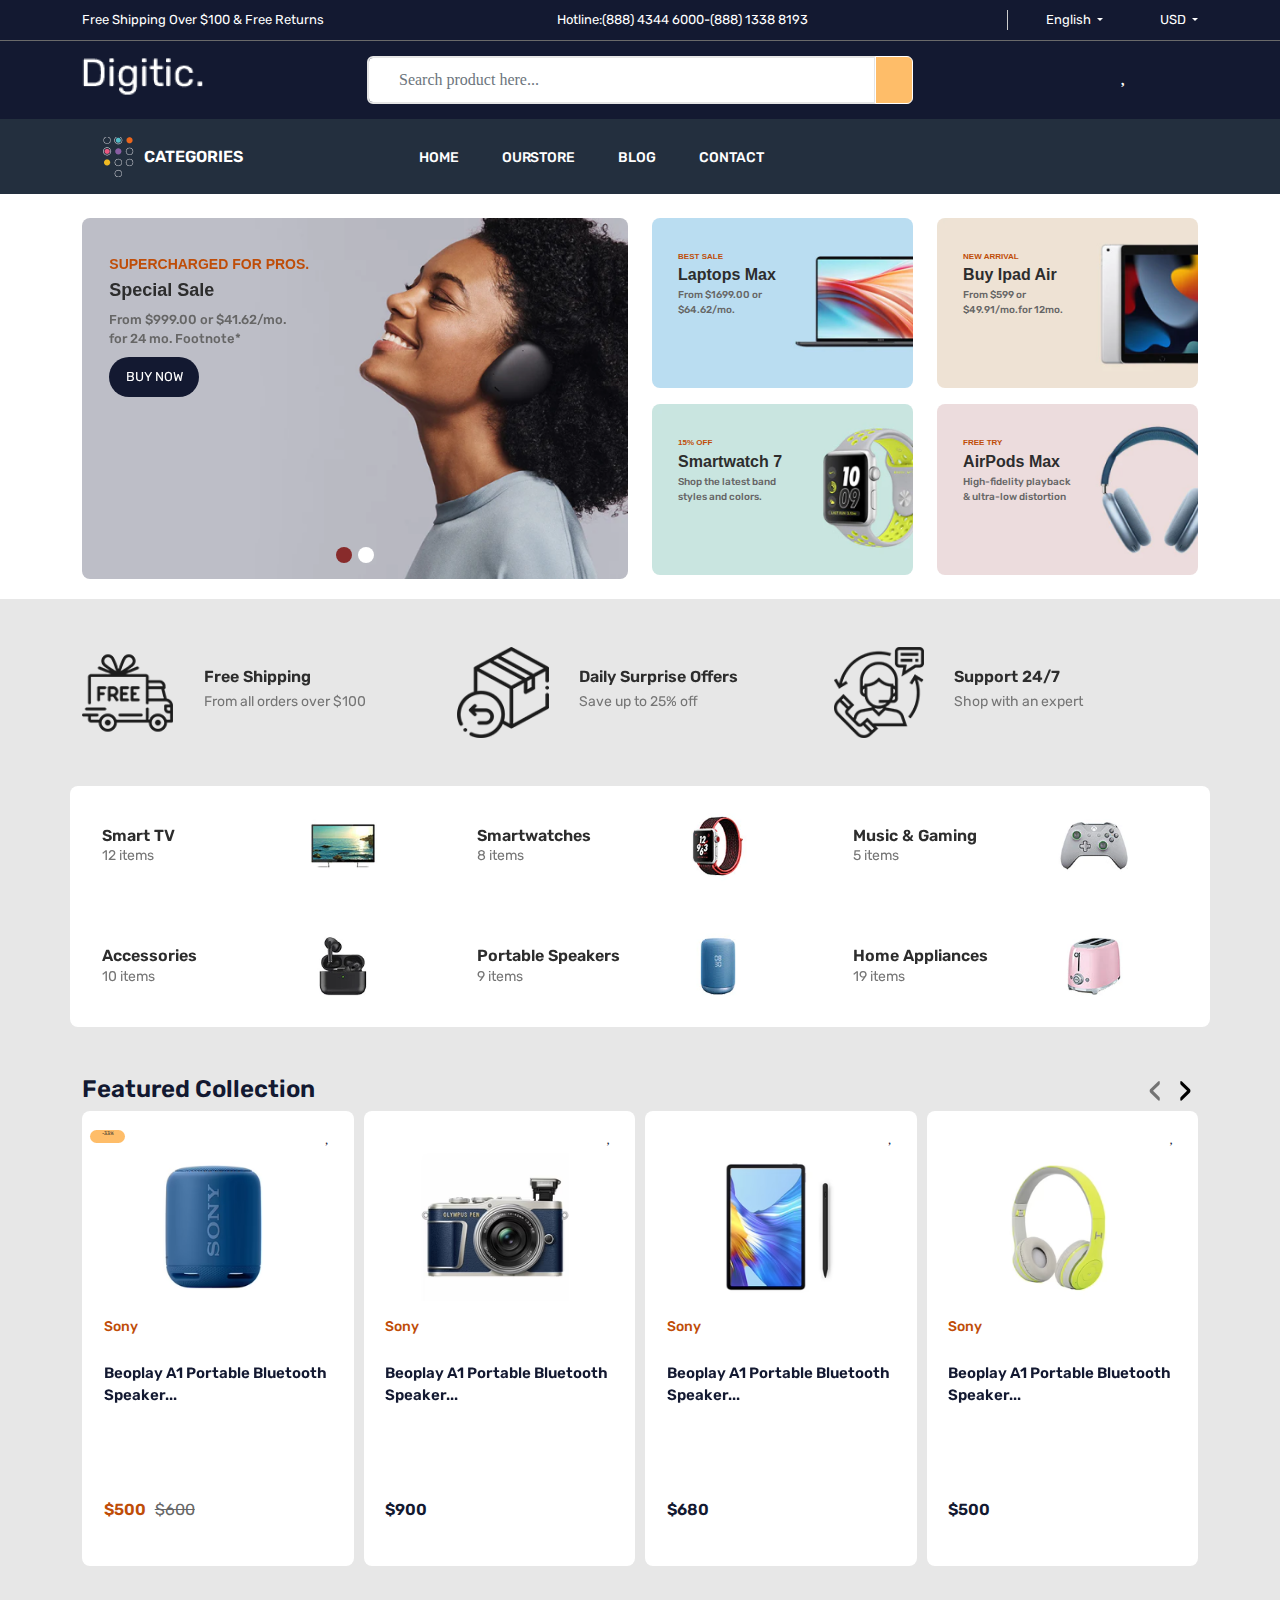
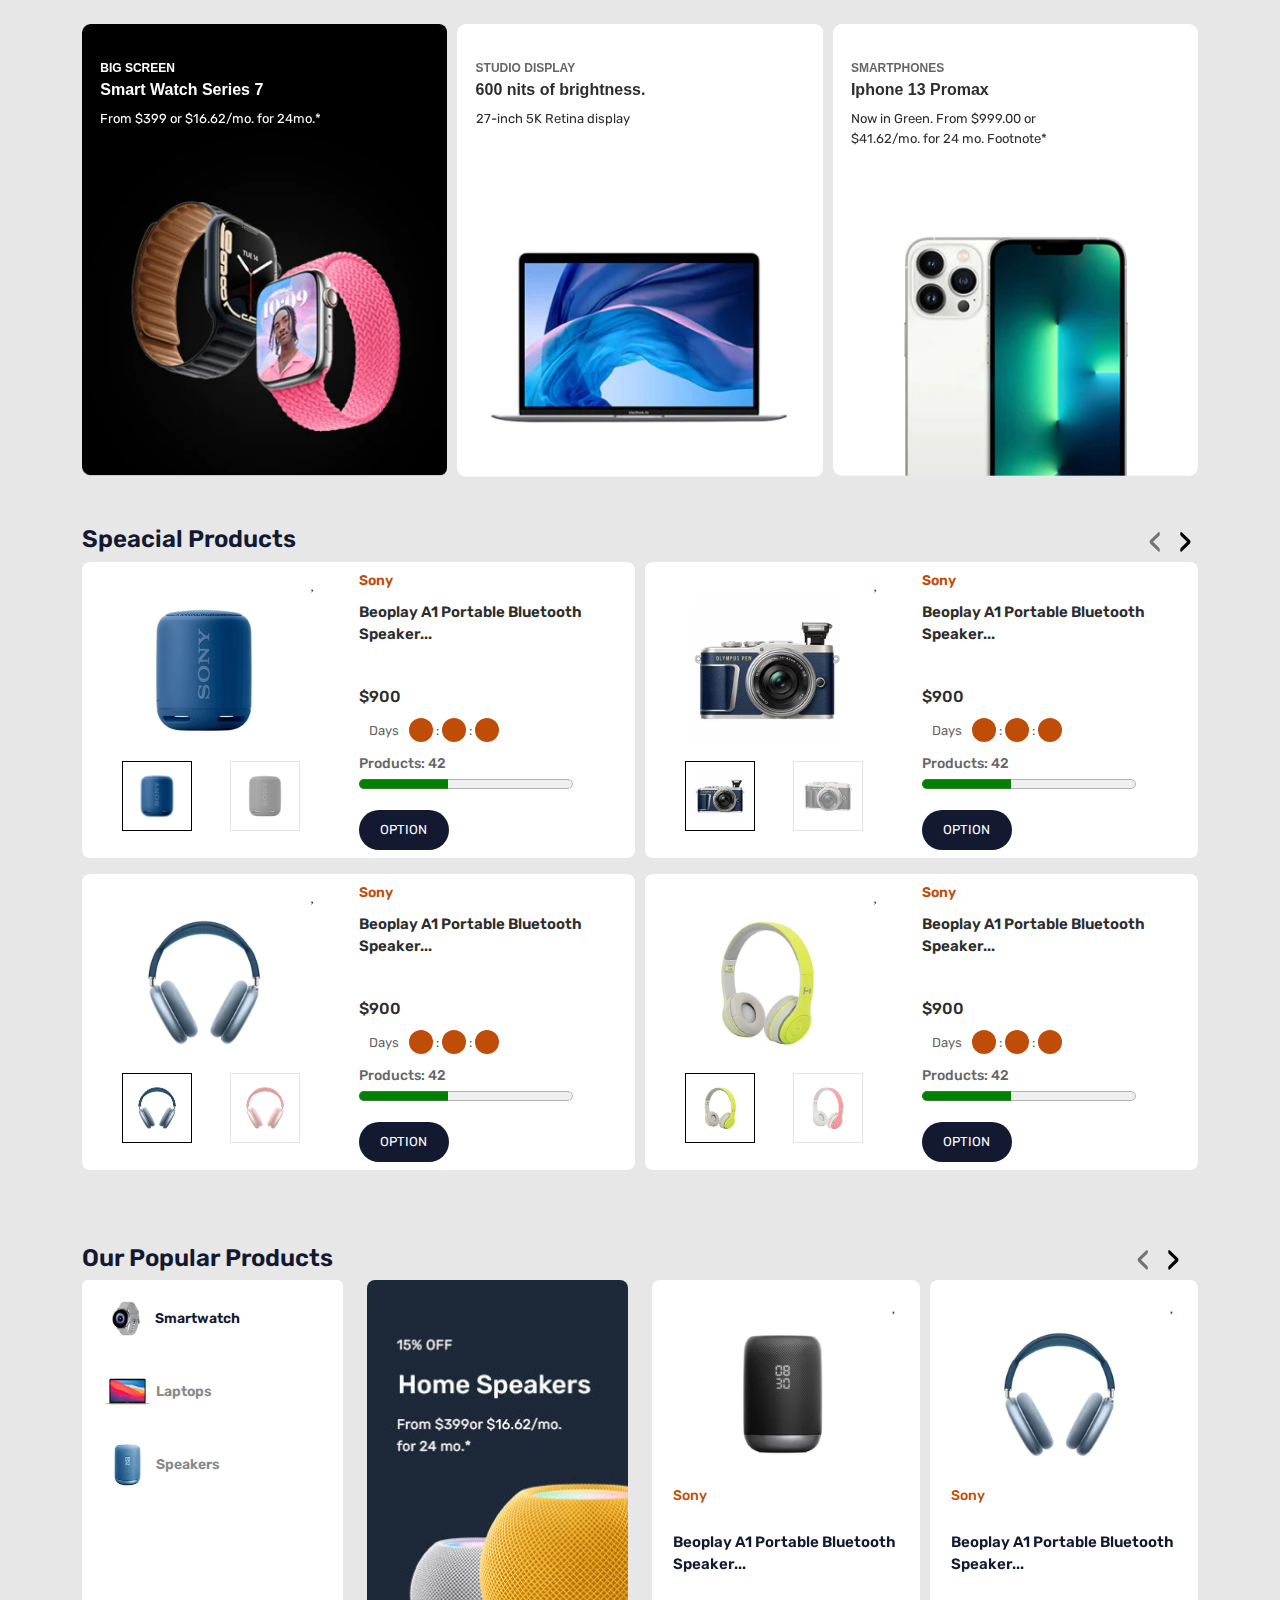
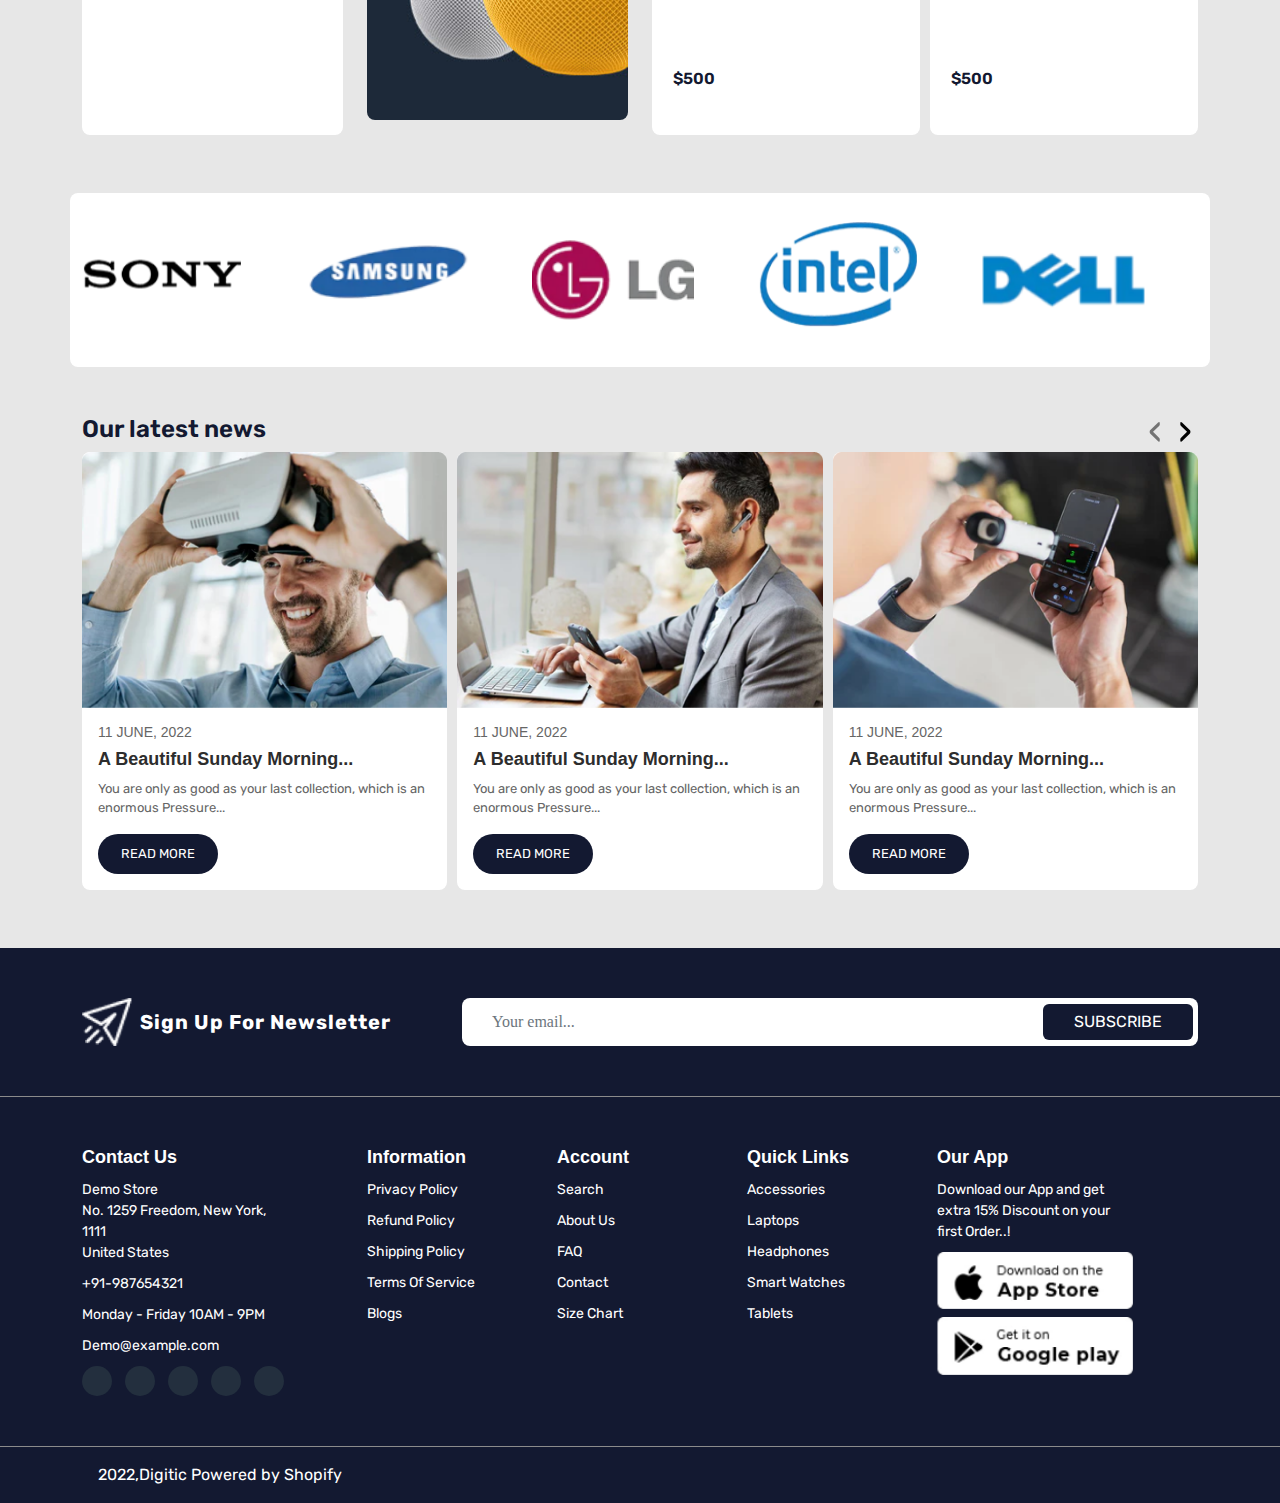
==== commit f417d428: "fix special products on mobile screen" ====
--- a/index.html
+++ b/index.html
@@ -1169,7 +1169,7 @@
                   </div>
                 </div> -->
 
-                <div class="rounded-3 mb-3 p-xl-2 p-lg-2 p-md-4 p-sm-4 p-3 d-flex sp-card bg-white">
+                <div class="rounded-3 mb-3 p-xl-2 p-lg-2 p-md-2 p-sm-2 p-3 d-flex sp-card bg-white">
                   <div class="col-xl-6 col-lg-6 col-md-6 col-sm-6 col-6">
                     <div class="carousel" id="sp-img-1">
                       <div class="carousel-indicators">
@@ -1185,14 +1185,14 @@
                           <img
                             src="./image/sony-blue.avif"
                             alt="None"
-                            class="w-75"
+                            class="sp-main-img"
                           />
                         </div>
                         <div class="carousel-item">
                           <img
                             src="./image/sony_black-main.avif"
                             alt="None"
-                            class="w-75"
+                            class="sp-main-img"
                           />
                         </div>
                       </div>
@@ -1246,7 +1246,7 @@
                   </div>
                 </div>
 
-                <div class="rounded-3 mb-3 p-xl-2 p-lg-2 p-md-4 p-sm-4 p-3 d-flex sp-card bg-white">
+                <div class="rounded-3 mb-3 p-xl-2 p-lg-2 p-md-2 p-sm-2 p-3 d-flex sp-card bg-white">
                   <div class="col-xl-6 col-lg-6 col-md-6 col-sm-6 col-6">
                     <div class="carousel" id="sp-img-2">
                       <div class="carousel-indicators">
@@ -1262,14 +1262,14 @@
                           <img
                             src="./image/air1.avif"
                             alt="None"
-                            class="w-75"
+                            class="sp-main-img"
                           />
                         </div>
                         <div class="carousel-item">
                           <img
                             src="./image/air2.avif"
                             alt="None"
-                            class="w-75"
+                            class="sp-main-img"
                           />
                         </div>
                       </div>
@@ -1325,7 +1325,7 @@
               </div>
 
               <div class="special-products">
-                <div class="rounded-3 mb-3 p-xl-2 p-lg-2 p-md-4 p-sm-4 p-3 d-flex sp-card bg-white">
+                <div class="rounded-3 mb-3 p-xl-2 p-lg-2 p-md-2 p-sm-2 p-3 d-flex sp-card bg-white">
                   <div class="col-xl-6 col-lg-6 col-md-6 col-sm-6 col-6">
                     <div class="carousel" id="sp-img-3">
                       <div class="carousel-indicators">
@@ -1341,14 +1341,14 @@
                           <img
                             src="./image/cam1.avif"
                             alt="None"
-                            class="w-75"
+                            class="sp-main-img"
                           />
                         </div>
                         <div class="carousel-item">
                           <img
                             src="./image/cam2.avif"
                             alt="None"
-                            class="w-75"
+                            class="sp-main-img"
                           />
                         </div>
                       </div>
@@ -1402,7 +1402,7 @@
                   </div>
                 </div>
 
-                <div class="rounded-3 mb-3 p-xl-2 p-lg-2 p-md-4 p-sm-4 p-3 d-flex sp-card bg-white">
+                <div class="rounded-3 mb-3 p-xl-2 p-lg-2 p-md-2 p-sm-2 p-3 d-flex sp-card bg-white">
                   <div class="col-xl-6 col-lg-6 col-md-6 col-sm-6 col-6">
                     <div class="carousel" id="sp-img-4">
                       <div class="carousel-indicators">
@@ -1418,14 +1418,14 @@
                           <img
                             src="./image/head1.avif"
                             alt="None"
-                            class="w-75"
+                            class="sp-main-img"
                           />
                         </div>
                         <div class="carousel-item">
                           <img
                             src="./image/head2.avif"
                             alt="None"
-                            class="w-75"
+                            class="sp-main-img"
                           />
                         </div>
                       </div>
@@ -1481,7 +1481,7 @@
               </div>
 
               <div class="special-products">
-                <div class="rounded-3 mb-3 p-xl-2 p-lg-2 p-md-4 p-sm-4 p-3 d-flex sp-card bg-white">
+                <div class="rounded-3 mb-3 p-xl-2 p-lg-2 p-md-2 p-sm-2 p-3 d-flex sp-card bg-white">
                   <div class="col-xl-6 col-lg-6 col-md-6 col-sm-6 col-6">
                     <div class="carousel" id="sp-img-5">
                       <div class="carousel-indicators">
@@ -1497,14 +1497,14 @@
                           <img
                             src="./image/speak1.avif"
                             alt="None"
-                            class="w-75"
+                            class="sp-main-img"
                           />
                         </div>
                         <div class="carousel-item">
                           <img
                             src="./image/speak2.avif"
                             alt="None"
-                            class="w-75"
+                            class="sp-main-img"
                           />
                         </div>
                       </div>
@@ -1558,7 +1558,7 @@
                   </div>
                 </div>
 
-                <div class="rounded-3 mb-3 p-xl-2 p-lg-2 p-md-4 p-sm-4 p-3 d-flex sp-card bg-white">
+                <div class="rounded-3 mb-3 p-xl-2 p-lg-2 p-md-2 p-sm-2 p-3 d-flex sp-card bg-white">
                   <div class="col-xl-6 col-lg-6 col-md-6 col-sm-6 col-6">
                     <div class="carousel" id="sp-img-6">
                       <div class="carousel-indicators">
@@ -1574,14 +1574,14 @@
                           <img
                             src="./image/tab1.avif"
                             alt="None"
-                            class="w-75"
+                            class="sp-main-img"
                           />
                         </div>
                         <div class="carousel-item">
                           <img
                             src="./image/tab2.avif"
                             alt="None"
-                            class="w-75"
+                            class="sp-main-img"
                           />
                         </div>
                       </div>
@@ -1637,7 +1637,7 @@
               </div>
 
               <div class="special-products">
-                <div class="rounded-3 mb-3 p-xl-2 p-lg-2 p-md-4 p-sm-4 p-3 d-flex sp-card bg-white">
+                <div class="rounded-3 mb-3 p-xl-2 p-lg-2 p-md-2 p-sm-2 p-3 d-flex sp-card bg-white">
                   <div class="col-xl-6 col-lg-6 col-md-6 col-sm-6 col-6">
                     <div class="carousel" id="sp-img-7">
                       <div class="carousel-indicators">
@@ -1653,14 +1653,14 @@
                           <img
                             src="./image/watch1.avif"
                             alt="None"
-                            class="w-75"
+                            class="sp-main-img"
                           />
                         </div>
                         <div class="carousel-item">
                           <img
                             src="./image/watch2.avif"
                             alt="None"
-                            class="w-75"
+                            class="sp-main-img"
                           />
                         </div>
                       </div>
@@ -1714,7 +1714,7 @@
                   </div>
                 </div>
 
-                <div class="rounded-3 mb-3 p-xl-2 p-lg-2 p-md-4 p-sm-4 p-3 d-flex sp-card bg-white">
+                <div class="rounded-3 mb-3 p-xl-2 p-lg-2 p-md-2 p-sm-2 p-3 d-flex sp-card bg-white">
                   <div class="col-xl-6 col-lg-6 col-md-6 col-sm-6 col-6">
                     <div class="carousel" id="sp-img-8">
                       <div class="carousel-indicators">
@@ -1730,14 +1730,14 @@
                           <img
                             src="./image/sony-blue.avif"
                             alt="None"
-                            class="w-75"
+                            class="sp-main-img"
                           />
                         </div>
                         <div class="carousel-item">
                           <img
                             src="./image/sony_black-main.avif"
                             alt="None"
-                            class="w-75"
+                            class="sp-main-img"
                           />
                         </div>
                       </div>
--- a/css/main.css
+++ b/css/main.css
@@ -525,6 +525,9 @@
    opacity: 1;
 } */
 
+.sp-main-img{
+   width: 75% !important;
+}
 .special-products .carousel-inner{
    left: 5%;
 }
@@ -1000,6 +1003,12 @@
       height: 455px;
    }
 
+   .special-products .carousel-indicators {
+      top: 90%;
+      left: -10%;
+      justify-content: space-around;
+   }
+
 }
 
 @media screen and (max-width:1200px){
@@ -1009,6 +1018,15 @@
 }
 
 @media screen and (max-width:992px){
+   .sp-main-img {
+      width: 55% !important;
+      transform: translateX(40px);
+   }
+   .special-products .carousel-indicators {
+      top: 90%;
+      left: -10%;
+      justify-content: space-around;
+   }
    .text-top-left, .divider, .dropdown{
       display: none;
    }
@@ -1137,7 +1155,17 @@
 
 }
 
-@media screen and (max-width:760px){   
+@media screen and (max-width:760px){  
+   .sp-main-img {
+      width: 100% !important;
+      transform: translateX(-25px);
+   }
+
+   .special-products .carousel-indicators {
+      top: 110%;
+      left: -20%;
+      justify-content: space-between;
+   }
    .search-bar-icon i {
       margin-left: 5px;
    }
@@ -1239,7 +1267,18 @@
       font-size: 40px;
    }
 }
-
+@media screen and (width:540px) {
+   .sp-main-img {
+      width: 70% !important;
+      transform: translateX(0px);
+   }
+
+   .special-products .carousel-indicators {
+      top: 110%;
+      left: -20%;
+      justify-content: space-around;
+   }
+}
 @media screen and (max-width:540px) {
    #banner .carousel-caption h6 {
       font-size: 10px;
@@ -1260,4 +1299,40 @@
    .device-name{
       font-size: 12px;
    }
+}
+
+@media screen and (width:320px) {
+   .collection{
+      height: 240px;
+   }
+
+   .sp-brand{
+      font-size: 12px;
+   }
+
+   .sp-device-name{
+      font-size: 14px;
+   }
+
+   .timer .days{
+      font-size: 12px;
+      transform: translateY(0px);
+   }
+
+   .timer .hours{
+      font-size: 12px;
+      width: 18px;
+      height: 18px;
+      margin-left: 5px;
+   }
+
+   .timer .minutes, .timer .seconds{
+      font-size: 12px;
+      width: 18px;
+      height: 18px;
+   }
+
+   .special-products .carousel-indicators{
+      top: 140%;
+   }
 }